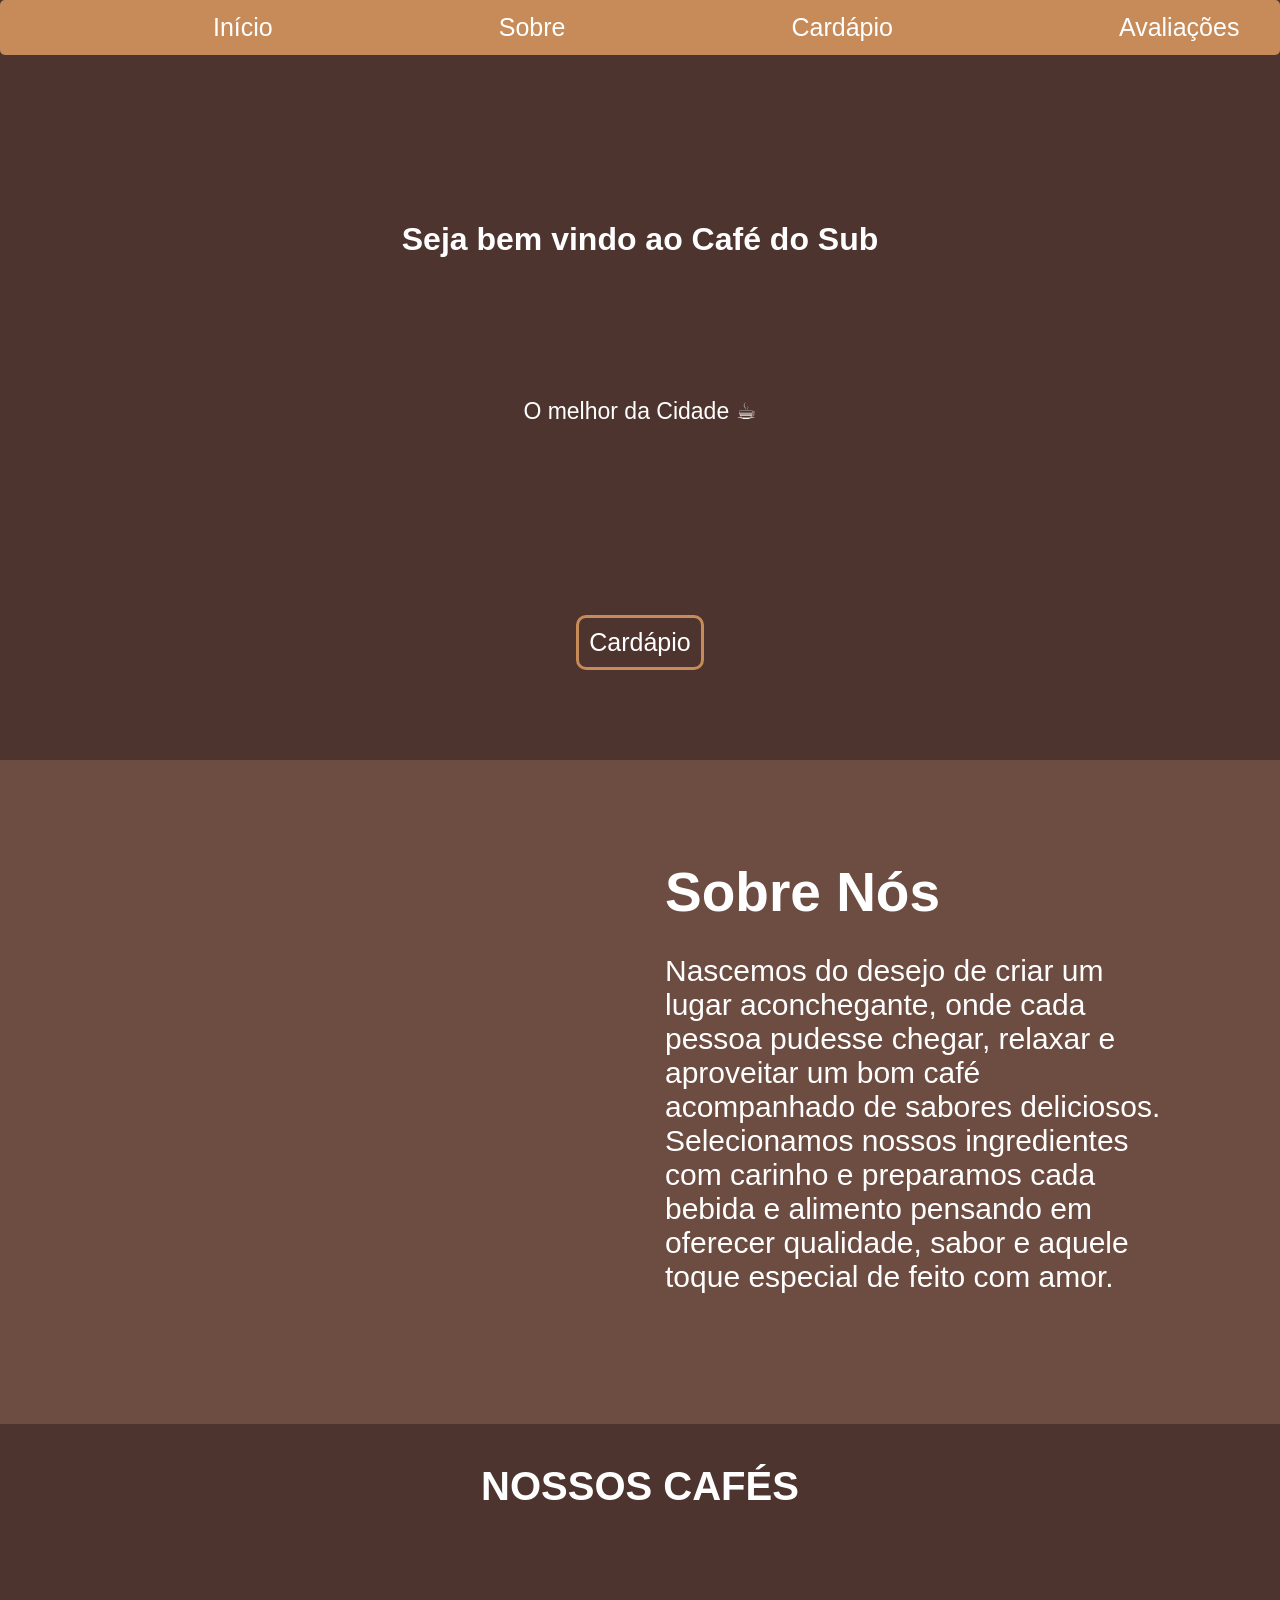
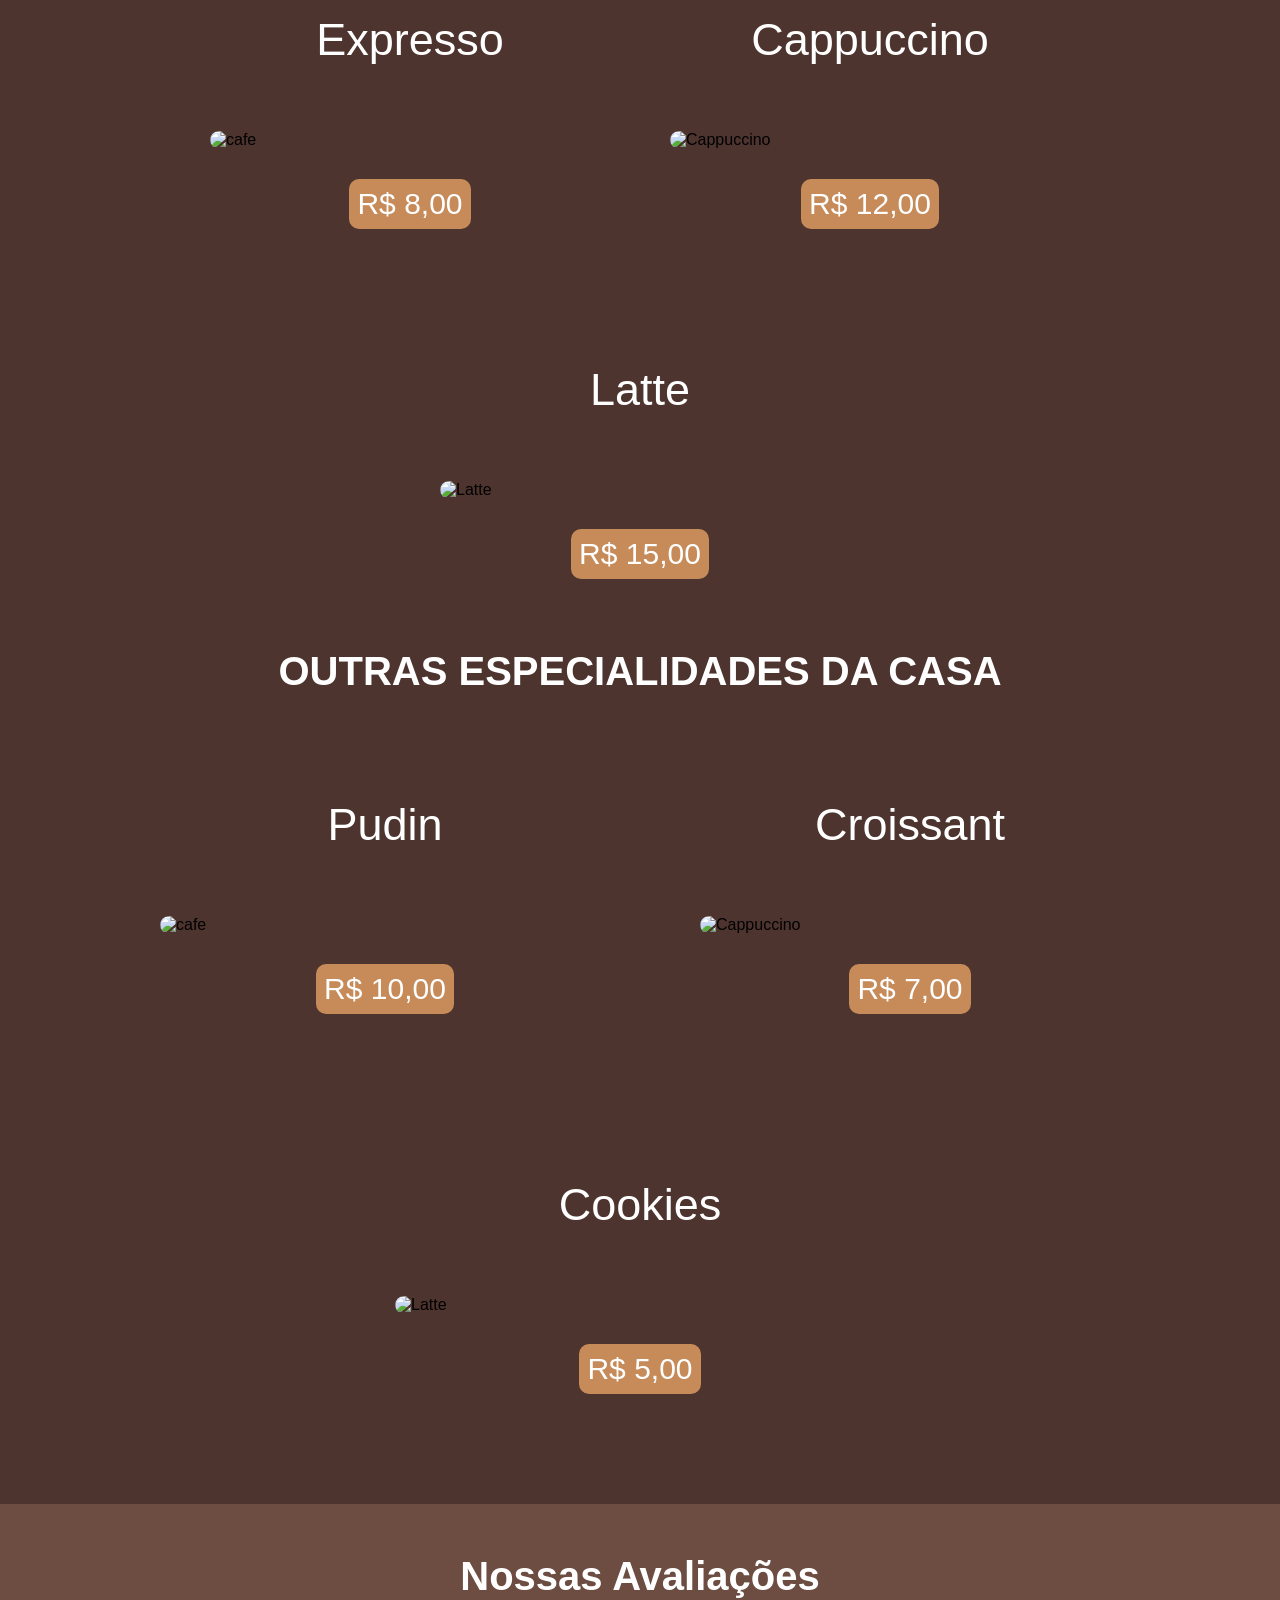
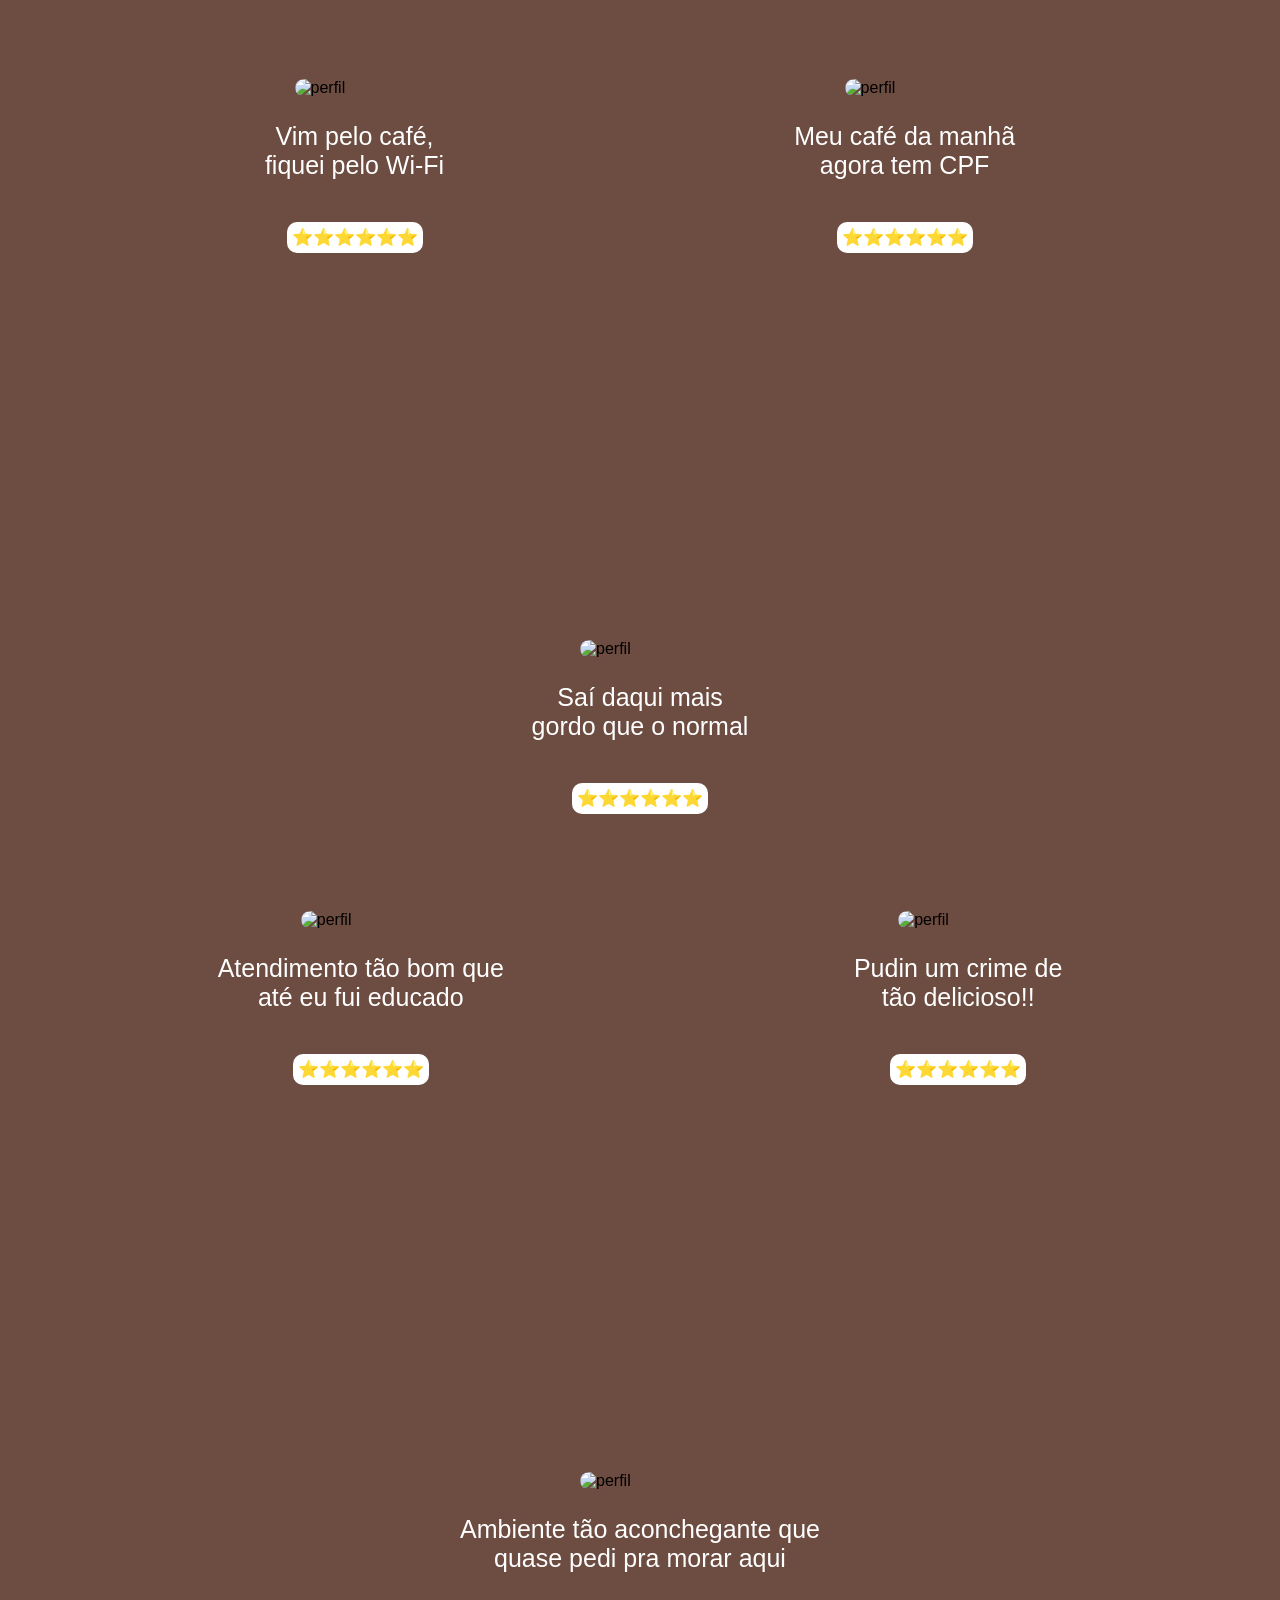
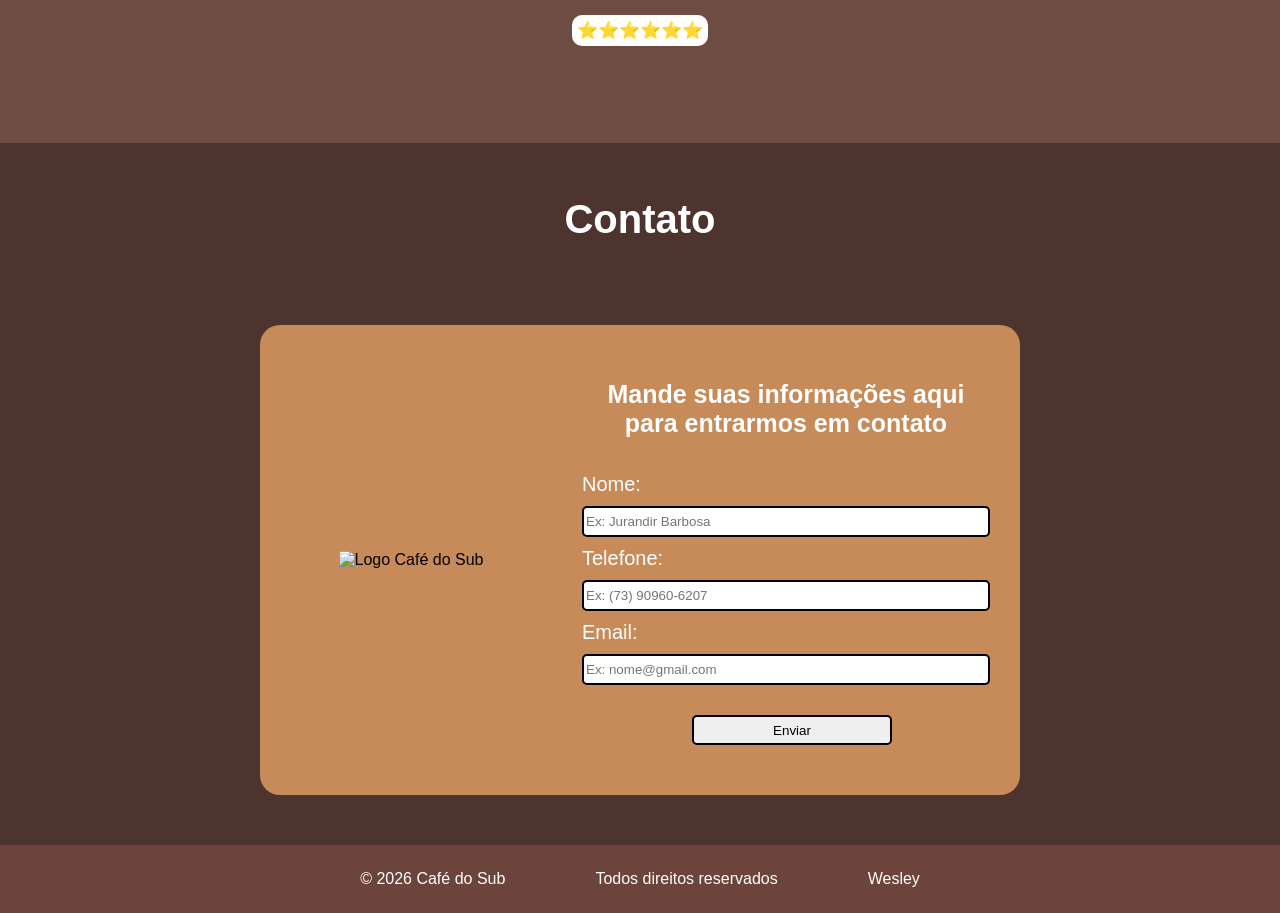
==== index.html @ 21d522c0 "Add files via upload" ====
<!DOCTYPE html>
<html lang="pt-BR">
<head>
    <meta charset="UTF-8">
    <meta name="viewport" content="width=device-width, initial-scale=1.0">
    <title>Café do Sub</title>
    <link rel="stylesheet" href="style.css">
    <link rel="icon" type="image/png" href="imagem/favicon.ico">
</head>

<body>

    <!------------------------------------------------
                barra de navegacao
    -------------------------------------------------->

    <div class="veg"> 

        <img src="imagem/ChatGPT Image 6 de ago. de 2026, 13_15_12.png" alt="" class="caf1">

        <nav>

            <a href="#inicio">Início</a>
            <a href="#sobre">Sobre</a>
            <a href="#cardapio">Cardápio</a>
            <a href="#avaliacoes">Avaliações</a>
            <a href="#contato">Contato</a>
            
        </nav>

    </div>

    <header id="inicio">

        <h1 class="ti1">Seja bem vindo ao Café do Sub</h1>
        <br>

        <p class="pa1">O melhor da Cidade ☕︎</p>

        <div class="disf">
            <a class="boto" href="#cardapio">Cardápio</a>
        </div>

    </header>


    <!------------------------------------------------
                    sobre
    -------------------------------------------------->


    <div id="sobre" class="sobr">

        <div class="sobre-container">

            <img src="https://tse2.mm.bing.net/th/id/OIP.aeBWW72MnZd1gffhcAVZDQHaJQ?r=0&rs=1&pid=ImgDetMain&o=7&rm=3" alt="" class="caf2">

            <div class="sobre-texto">
                <h2 class="sob">Sobre Nós</h2>

                <p class="bre">
                    Nascemos do desejo de criar um lugar aconchegante, 
                    onde cada pessoa pudesse chegar, relaxar e aproveitar 
                    um bom café acompanhado de sabores deliciosos. 
                    Selecionamos nossos ingredientes com carinho e preparamos 
                    cada bebida e alimento pensando em oferecer qualidade, 
                    sabor e aquele toque especial de feito com amor.
                </p>
            </div>

        </div>

    </div>


    <!------------------------------------------------
                    cardapio
    -------------------------------------------------->


    <main id="cardapio">

        <h2 class="coff">NOSSOS CAFÉS</h2>

            <div class="cafes-container">

                <div class="cafe-item">
                    <p class="caff">Expresso</p>
                    <img class="cafi" src="imagem/cafe.png" alt="cafe">
                    <p class="val1">R$ 8,00</p>
                </div>

                <div class="cafe-item">
                    <p class="cap">Cappuccino</p>
                    <img class="capi" src="imagem/cappuccino-caramelo.png" alt="Cappuccino">
                    <p class="val2">R$ 12,00</p>
                </div>

                <div class="cafe-item">
                    <p class="lat">Latte</p>
                    <img class="lati" src="imagem/chai_latte.jpg" alt="Latte">
                    <p class="val3">R$ 15,00</p>
                </div>

            </div>

        <h2 class="swee">OUTRAS ESPECIALIDADES DA CASA</h2>

            <div class="sweet-container">

                <div class="sweet-item">
                    <p class="pudin">Pudin</p>
                    <img class="puid" src="imagem/pudin.png" alt="cafe">
                    <p class="val4">R$ 10,00</p>
                </div>

                <div class="sweet-item">
                    <p class="cro">Croissant</p>
                    <img class="crois" src="imagem/Croissant Dourado.png" alt="Cappuccino">
                    <p class="val5">R$ 7,00</p>
                </div>

                <div class="sweet-item">
                    <p class="coo">Cookies</p>
                    <img class="cho" src="imagem/Chocolate-Cookies.png" alt="Latte">
                    <p class="val6">R$ 5,00</p>
                </div>

            </div>

    </main>

    <section id="avaliacoes" class="noa">



    <!------------------------------------------------
                    avaliacao
    -------------------------------------------------->




        <h2 class="avali">Nossas Avaliações</h2>

            <div class="avaliacao-container">

                <div class="avalia">
                    <img class="perfil" src="imagem/090ef0420bbf959033d050f0f3449d3e.png" alt="perfil">
                    <p class="ava1">Vim pelo café, 
                        <br>fiquei pelo Wi-Fi</p>
                    <p class="av1">⭐⭐⭐⭐⭐⭐</p>
                </div>

                <div class="avalia">
                    <img class="perfil" src="imagem/865465253421640880.jpg" alt="perfil">
                    <p class="ava2">Meu café da manhã 
                        <br>agora tem CPF</p>
                    <p class="av2">⭐⭐⭐⭐⭐⭐</p>
                </div>

                <div class="avalia">
                    <img class="perfil" src="imagem/967288826241685392 - Editado.jpg" alt="perfil">
                    <p class="ava3">Saí daqui mais 
                        <br>gordo que o normal</p>
                    <p class="av3">⭐⭐⭐⭐⭐⭐</p>
                </div>

            </div>

            <div class="avaliacao-container">

                <div class="avalia">
                    <img class="perfil" src="imagem/OIP.png" alt="perfil">
                    <p class="ava1">Atendimento tão bom que 
                        <br>até eu fui educado</p>
                    <p class="av1">⭐⭐⭐⭐⭐⭐</p>
                </div>

                <div class="avalia">
                    <img class="perfil" src="imagem/9096250a337895aad4f3fa347755affd.png" alt="perfil">
                    <p class="ava2">Pudin um crime de 
                        <br>tão delicioso!!</p>
                    <p class="av2">⭐⭐⭐⭐⭐⭐</p>
                </div>

                <div class="avalia">
                    <img class="perfil" src="imagem/such_a_classic_i_love_this_pic___catsJPG.jpg" alt="perfil">
                    <p class="ava3">Ambiente tão aconchegante que 
                        <br>quase pedi pra morar aqui</p>
                    <p class="av3">⭐⭐⭐⭐⭐⭐</p>
                </div>

            </div>

    </section>


    <!------------------------------------------------
                    contato
    -------------------------------------------------->


    <section class="conta">

        <h2 id="contato" class="tato">Contato</h2>

            <div class="con">

                <form class="yami">

                    <div class="logo">
                        <img class="cafei" src="imagem/ChatGPT Image 6 de ago. de 2026, 13_15_12.png" alt="Logo Café do Sub">

                    </div>

                    <div class="campos">

                        <h3>Mande suas informações aqui para entrarmos em contato</h3>

                        <label>Nome:</label>
                        <input class="bos" type="text" placeholder="Ex: Jurandir Barbosa">

                        <label>Telefone:</label>
                        <input class="bos" type="tel" placeholder="Ex: (73) 90960-6207">

                        <label>Email:</label>
                        <input class="bos" type="email" placeholder="Ex: nome@gmail.com">

                        <button>Enviar</button>

                    </div>

                </form>


            </div>

    </section>


    <!------------------------------------------------
                    rodape
    -------------------------------------------------->


    <footer>

        <p class="ro">© 2026 Café do Sub</p>
        <p class="ro">Todos direitos reservados</p>
        <P class="ro">Wesley</P>

    </footer>

</body>
</html>
---- style.css ----
body {
    padding: 0px;
    margin: 0px;
    font-family: Arial, Helvetica, sans-serif;
    overflow-x: hidden;
    display: block;
    background-color: #F5F0E6;
    scroll-behavior: smooth;
}


/*--------------------------------------------
            barra de navegacao
--------------------------------------------*/


.veg {
    background-color: #C68B59;
    display: flex;
    border-radius: 5px;
    position: fixed;
    left: 0px;
    top: 0px;
    right: 0px;

}
.caf1 {
    width: 100px;
}
nav {
    display: flex;
    gap: 200px;
    align-items: center;
    position: relative;
    left: 200px;
}
a {
    text-decoration: none;
    color: #FFFFFF;
    font-size: 25px;
    padding: 10px;
    border-radius: 20px;
}
nav :hover {
    color: #4E342E;
    border: solid ;
    border-radius: 10px;
    transform: translateY(-7px);
}


/*--------------------------------------------
                inicio
--------------------------------------------*/


header {
    background-color: #4E342E;
    margin: 0px;
    padding-top: 120px;
}
.ti1 {
    color: #FFFFFF;
    text-align: center;
    padding-top: 80px;
}

.pa1 {
    color: #FFFFFF;
    text-align: center;
    font-size: 23px;
    margin: 100px;
}
.disf {
    display: flex;
    position: relative;
    justify-content: center;
    padding: 90px;

}
a {
    border: solid #C68B59;
    border-radius: 10px;
}

.disf :hover {
    background-color: #C68B59;
    border-radius: 10px;
    transform: translateY(-7px);

}


/*--------------------------------------------
                Sobre
--------------------------------------------*/


.sobr {
    background-color: #6D4C41;
    padding: 100px 0;
}
.sobre-container {
    display: flex;
    align-items: center;
    justify-content: center;
    gap: 150px;
    flex-wrap: wrap;
}
.caf2 {
    width: 400px;
    border-radius: 50px;
}
.sobre-texto {
    max-width: 500px;
}
.sob {
    font-size: 55px;
    color: #FFFFFF;
    margin: 0 0 20px 0;
}
.bre {
    font-size: 30px;
    color: #FFFFFF;
}

/*--------------------------------------------
        Cardapio parte do cafe
--------------------------------------------*/

main {
    background-color: #4E342E;
    padding-bottom: 80px;
}
.coff {
    color: #FFFFFF;
    text-align: center;
    padding-top: 40px;
    margin: 0;
    font-size: 40px;
}
.cafes-container {
    display: flex;
    justify-content: center;
    align-items: flex-start;
    flex-wrap: wrap;
    gap: 60px;
    margin-top: 60px;
}
.cafe-item {
    display: flex;
    flex-direction: column;
    align-items: center;
}
.caff{
    color: #FFFFFF;
    font-size: 45px;
}
.cafi {
    width: 400px;
    border-radius: 50px;
    margin-top: 20px;
}
.val1 {
    color: #FFFFFF;
    font-size: 30px;
    padding: 5px;
    border: solid #C68B59;
    border-radius: 10px;
    background-color: #C68B59;
}
.cap {
    color: #FFFFFF;
    font-size: 45px;
}
.capi {
    width: 400px;
    border-radius: 50px;
    margin-top: 20px;
}
.val2 {
    color: #FFFFFF;
    font-size: 30px;
    color: #FFFFFF;
    font-size: 30px;
    padding: 5px;
    border: solid #C68B59;
    border-radius: 10px;
    background-color: #C68B59;
}
.lat{
    color: #FFFFFF;
    font-size: 45px;
}
.lati {
    width: 400px;
    border-radius: 50px;
    margin-top: 20px;
}
.val3 {
    color: #FFFFFF;
    font-size: 30px;
    color: #FFFFFF;
    font-size: 30px;
    padding: 5px;
    border: solid #C68B59;
    border-radius: 10px;
    background-color: #C68B59;
}


/*--------------------------------------------
        Cardapio parte do doces
--------------------------------------------*/


.swee {
    color: #FFFFFF;
    text-align: center;
    padding-top: 40px;
    margin: 0;
    font-size: 40px;
}
.sweet-container {
    display: flex;
    justify-content: center;
    align-items: flex-start;
    flex-wrap: wrap;
    gap: 90px;
    margin-top: 60px;
}
.sweet-item {
    display: flex;
    flex-direction: column;
    align-items: center;
}
.pudin {
    color: #FFFFFF;
    font-size: 45px;
}
.puid {
    width: 450px;
    border-radius: 50px;
    margin-top: 20px;
}
.val4{
    color: #FFFFFF;
    font-size: 30px;
    color: #FFFFFF;
    font-size: 30px;
    padding: 5px;
    border: solid #C68B59;
    border-radius: 10px;
    background-color: #C68B59;
}
.cro {
    color: #FFFFFF;
    font-size: 45px;
}
.crois {
    width: 420px;
    border-radius: 50px;
    margin-top: 20px;
}
.val5{
    color: #FFFFFF;
    font-size: 30px;
    color: #FFFFFF;
    font-size: 30px;
    padding: 5px;
    border: solid #C68B59;
    border-radius: 10px;
    background-color: #C68B59;
}
.coo {
    color: #FFFFFF;
    font-size: 45px;
}
.cho {
    width: 490px;
    border-radius: 50px;
    margin-top: 20px;
}
.val6{
    color: #FFFFFF;
    font-size: 30px;
    color: #FFFFFF;
    font-size: 30px;
    padding: 5px;
    border: solid #C68B59;
    border-radius: 10px;
    background-color: #C68B59;
}



/*--------------------------------------------
                avaliacoes
--------------------------------------------*/



.noa {
    background-color: #6D4C41;
    padding-bottom: 80px;
}
.avali {
    color: #FFFFFF;
    text-align: center;
    padding-top: 50px;
    margin: 0;
    font-size: 40px;
}
.avaliacao-container {
    display: flex;
    justify-content: center;
    flex-wrap: wrap;
    gap: 350px;
    margin-top: 60px;
}
.avalia {
    display: flex;
    flex-direction: column;
    align-items: center;
}

.perfil {
    width: 120px;
    border-radius: 90px;
    margin-top: 20px;
}
.ava1 {
    color: #FFFFFF;
    font-size: 25px;
    text-align: center;
}
.ava2 {
    color: #FFFFFF;
    font-size: 25px;
    text-align: center;
}
.ava3 {
    color: #FFFFFF;
    font-size: 25px;
    text-align: center;
}
.av1 {
    text-align: center;
    font-size: 17px;
    background-color: #FFFFFF;
    border-radius: 10px;
    padding: 5px;
}
.av2 {
    text-align: center;
    font-size: 17px;
    background-color: #FFFFFF;
    border-radius: 10px;
    padding: 5px;
}
.av3 {
    text-align: center;
    font-size: 17px;
    background-color: #FFFFFF;
    border-radius: 10px;
    padding: 5px;
}



/*--------------------------------------------
                Contato
--------------------------------------------*/

.conta {
    background-color: #4E342E;
    padding-top: 1px;
}

.tato {
    color: #FFFFFF;
    text-align: center;
    padding-top: 20px;
    font-size: 40px;
}

.con {
    display: flex;
    justify-content: center;
}

.yami {
    background-color: #C68B59;
    border-radius: 20px;
    width: 700px;
    padding: 30px;
    margin: 50px;
    display: flex;
    align-items: center;
    gap: 50px;
}

.logo {
    width: 250px;
    text-align: center;
}

.cafei {
    width: 250px;
}

.campos {
    flex: 1px;
    display: flex;
    flex-direction: column;
    gap: 10px;
}
input {
    display: flex;
    height: 25px;
    border-radius: 5px;
    border: solid black 2px;
    width: 400px;

}
label {
    display: flex;
    color: #FFFFFF;
    font-size: 20px;
}
button {
    margin: 20px;
    position: relative;
    left: 90px;
    width: 200px;
    height: 30px;
    border-radius: 5px;
    border: solid black 2px;
    cursor: pointer;
}
h3 {
    color: #FFFFFF;
    font-size: 25px;
    text-align: center;
}


/*--------------------------------------------
                rodape
--------------------------------------------*/


footer {
    background-color: #6d443b;
    padding: 9px;
    color: #FFFFFF;
    display: flex;
    gap: 90px;
    justify-content: center;
}
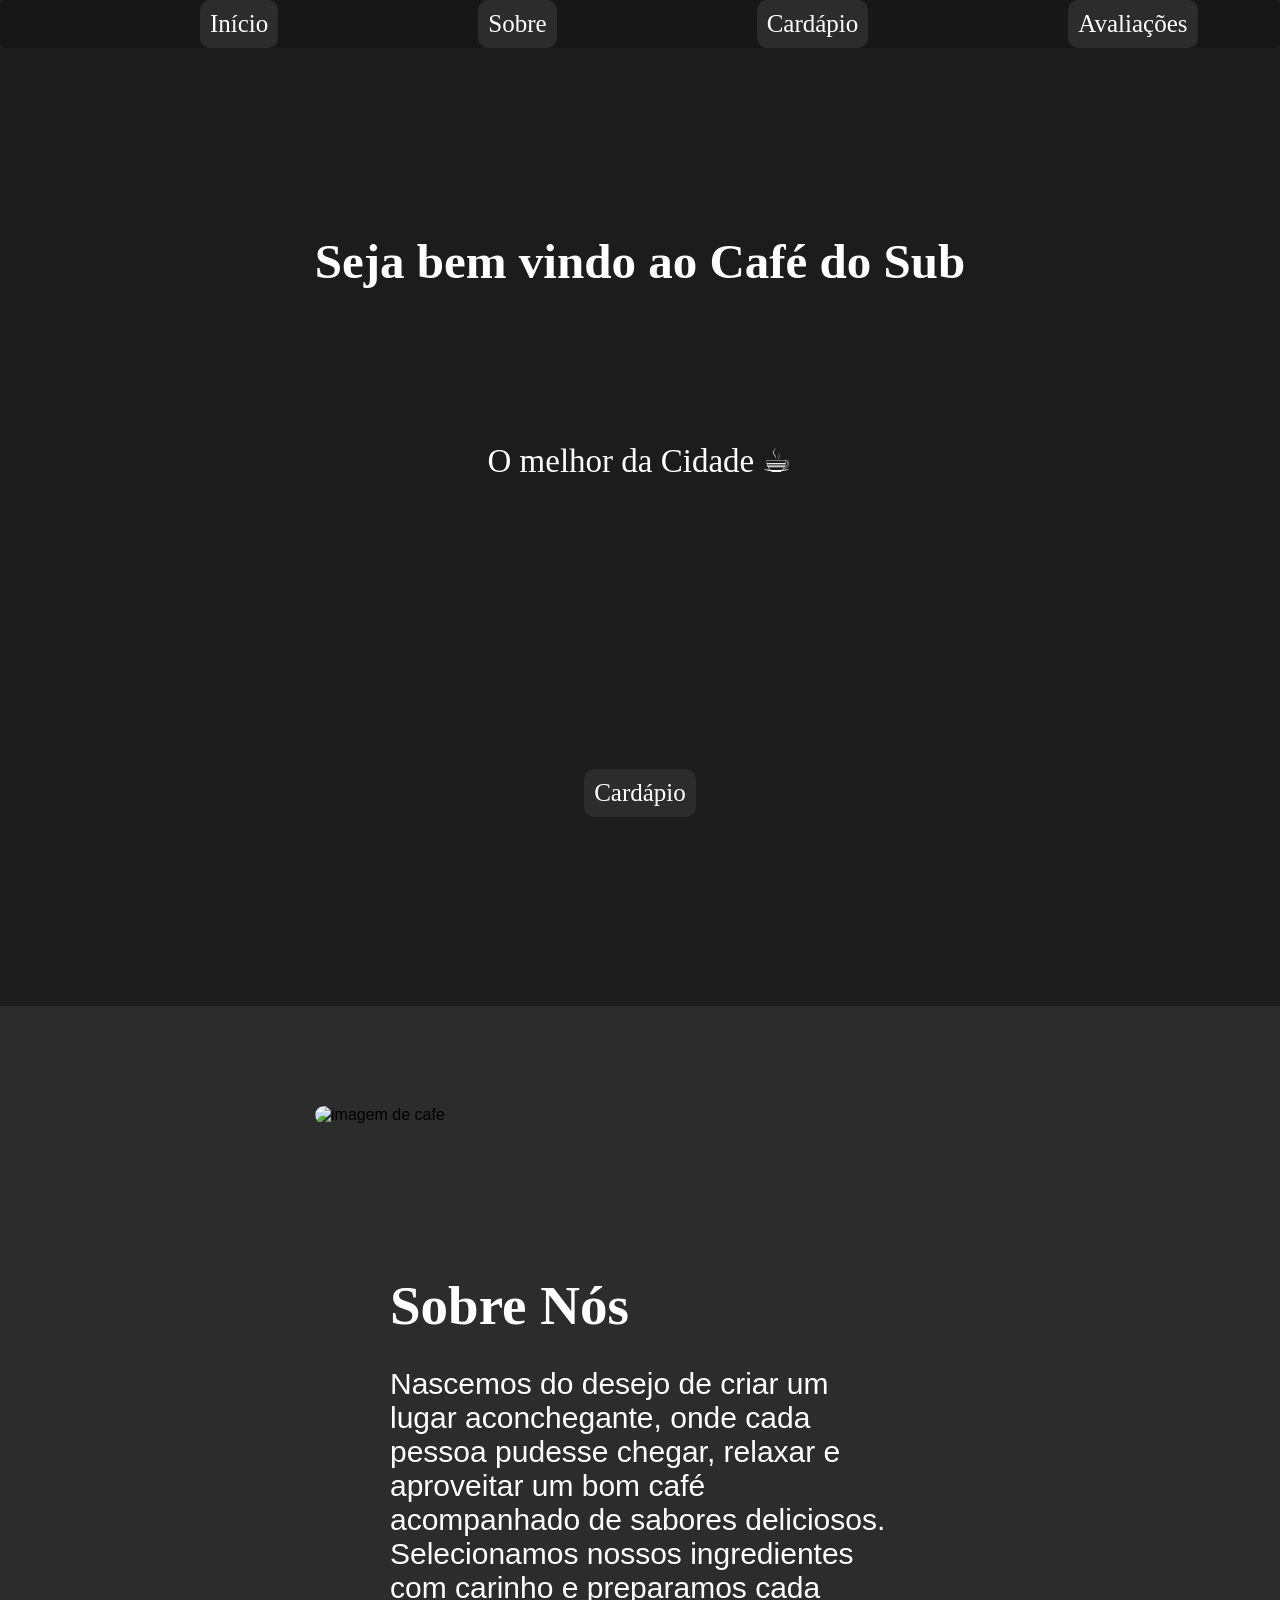
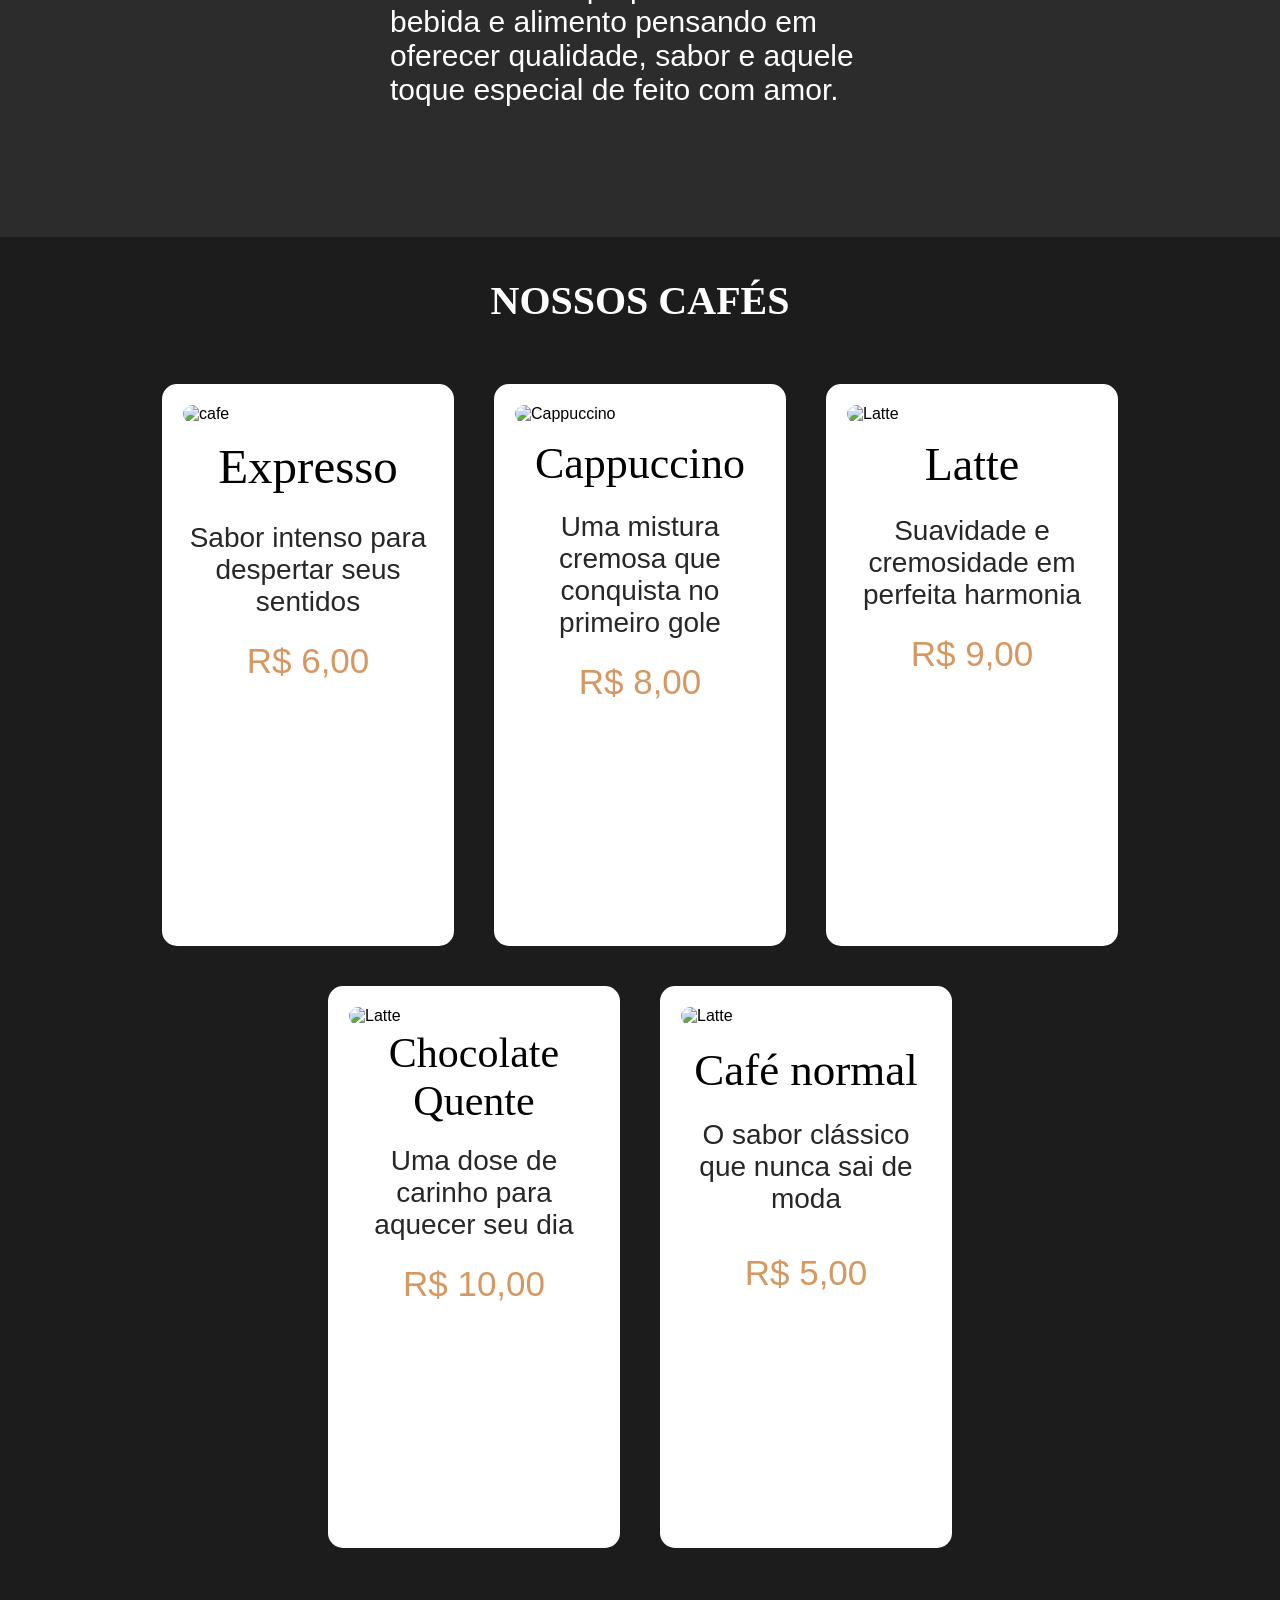
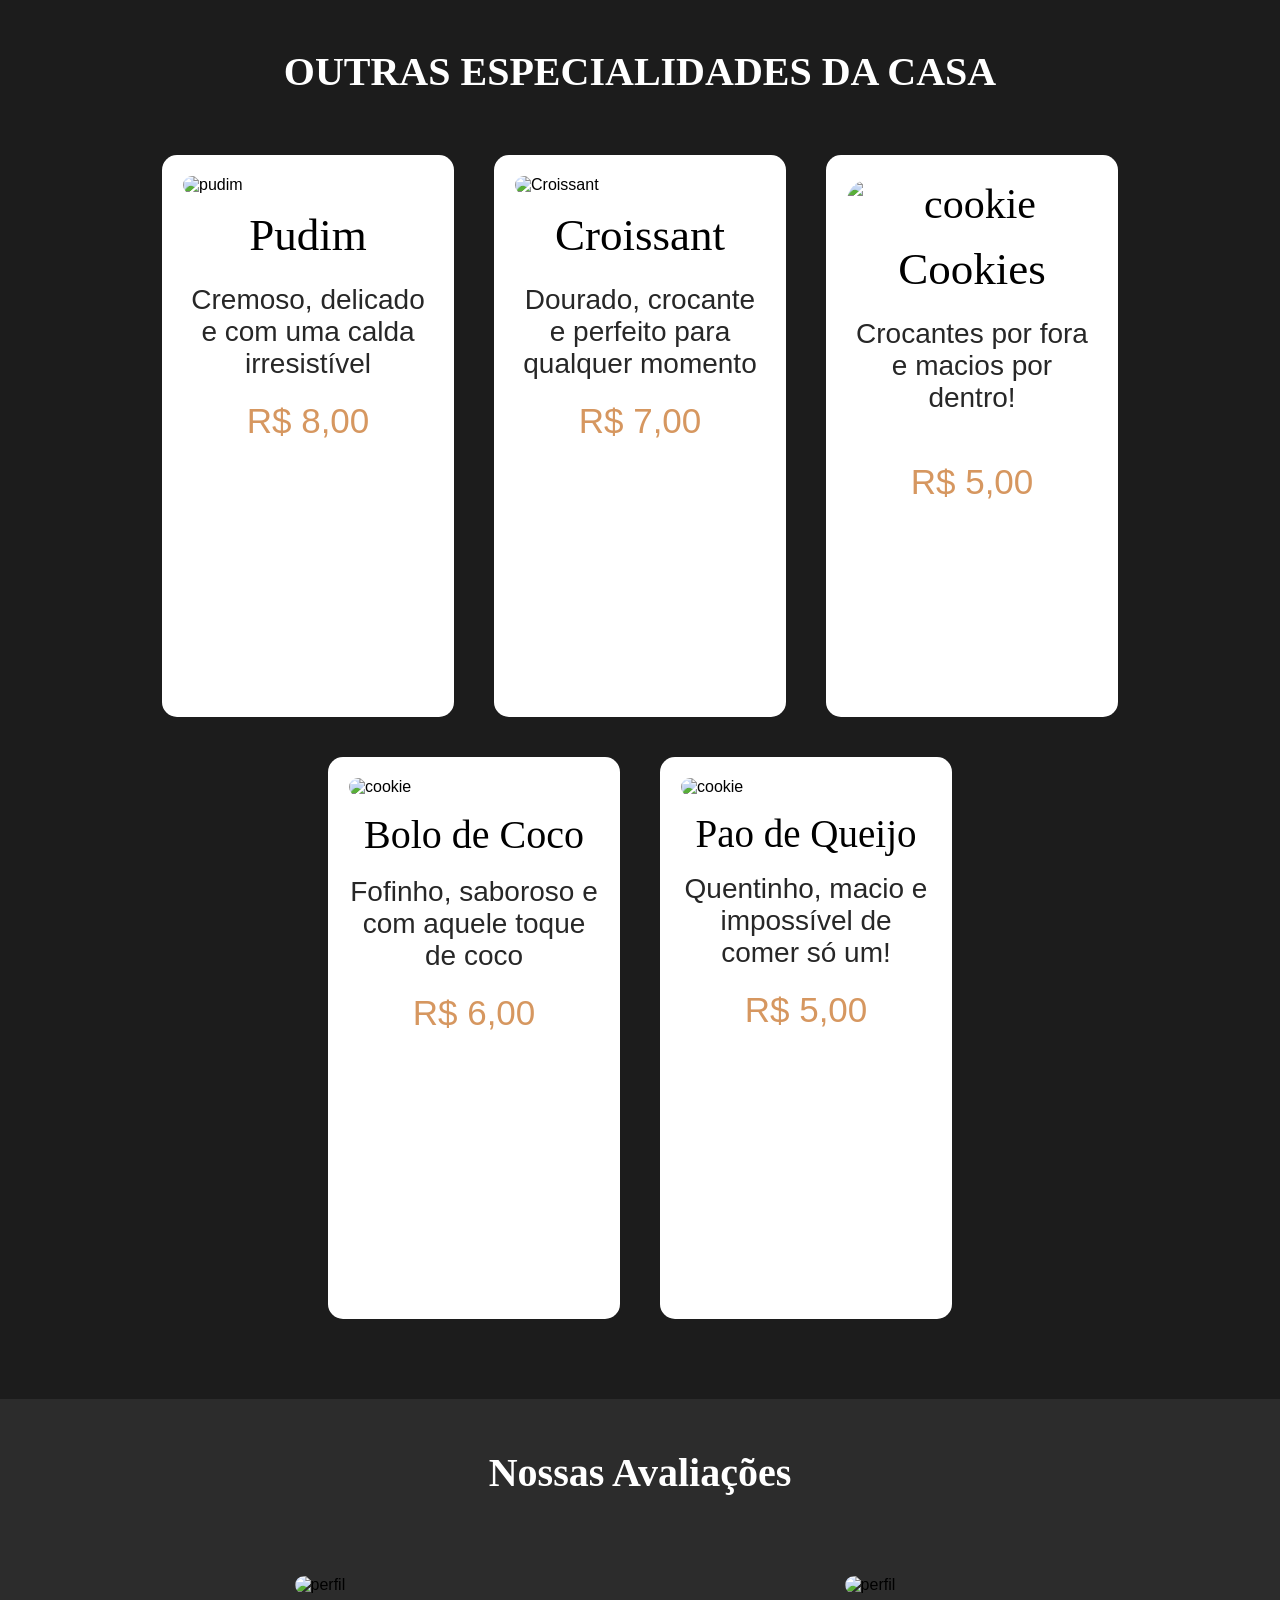
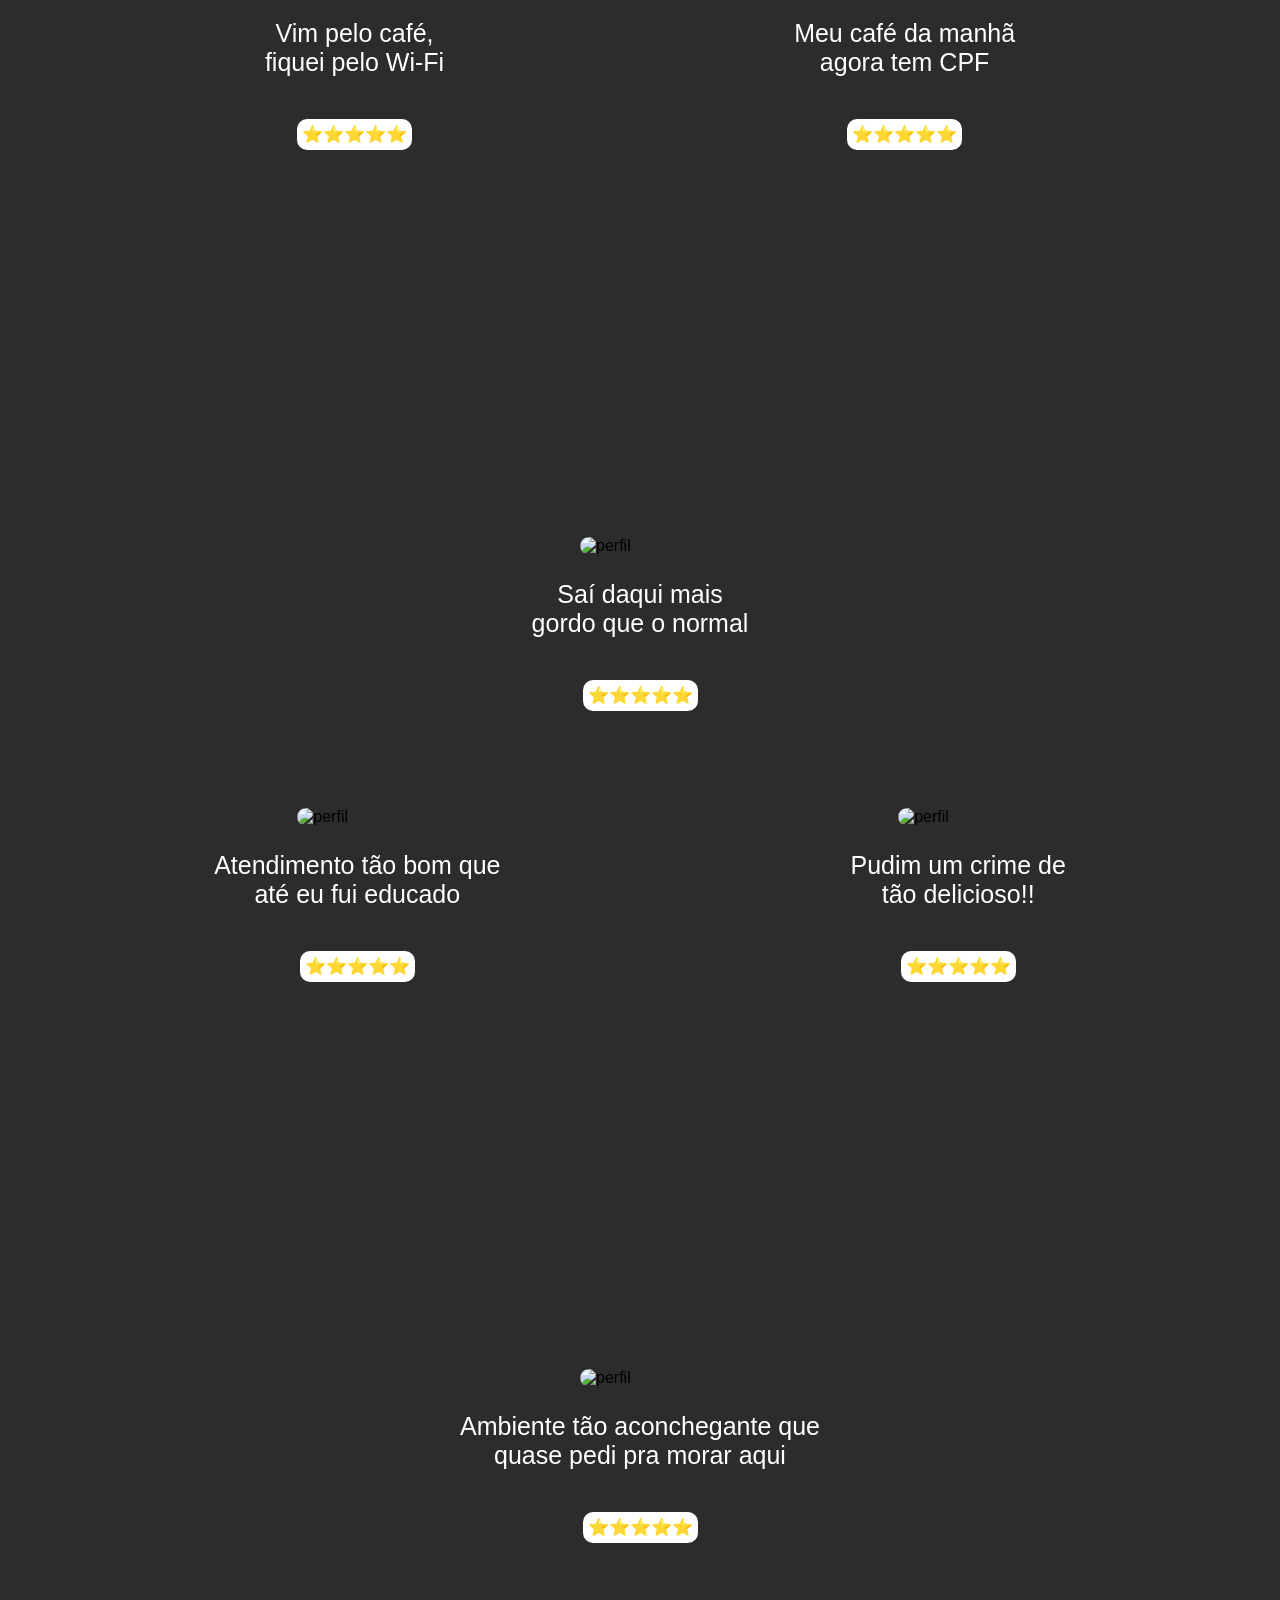
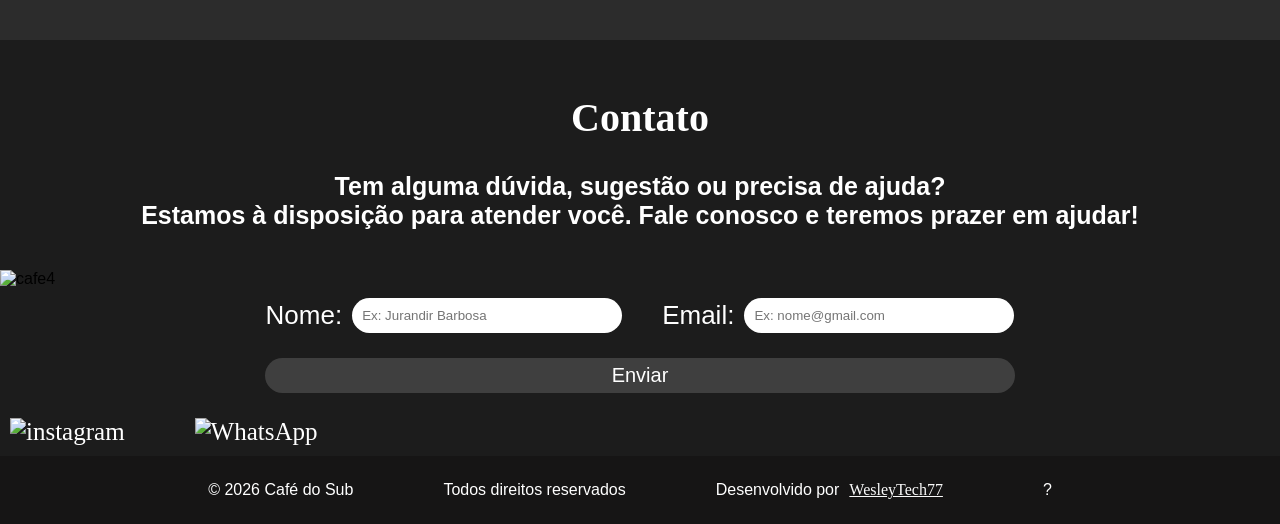
==== commit 2eba4a3f: "Add files via upload" ====
--- a/index.html
+++ b/index.html
@@ -5,7 +5,8 @@
     <meta name="viewport" content="width=device-width, initial-scale=1.0">
     <title>Café do Sub</title>
     <link rel="stylesheet" href="style.css">
-    <link rel="icon" type="image/png" href="imagem/favicon.ico">
+    <link rel="icon" href="imagem/favicon.ico" type="image/x-icon">
+
 </head>
 
 <body>
@@ -16,7 +17,7 @@
 
     <div class="veg"> 
 
-        <img src="imagem/ChatGPT Image 6 de ago. de 2026, 13_15_12.png" alt="" class="caf1">
+        <img src="imagem/Cafe sem fundo.png" alt="" class="caf1">
 
         <nav>
 
@@ -53,7 +54,7 @@
 
         <div class="sobre-container">
 
-            <img src="https://tse2.mm.bing.net/th/id/OIP.aeBWW72MnZd1gffhcAVZDQHaJQ?r=0&rs=1&pid=ImgDetMain&o=7&rm=3" alt="" class="caf2">
+            <img src="imagem/Cafe sem fundo.png" alt="imagem de cafe" class="caf2">
 
             <div class="sobre-texto">
                 <h2 class="sob">Sobre Nós</h2>
@@ -85,21 +86,38 @@
             <div class="cafes-container">
 
                 <div class="cafe-item">
+                    <img class="cafi" src="imagem/content.png" alt="cafe">
                     <p class="caff">Expresso</p>
-                    <img class="cafi" src="imagem/cafe.png" alt="cafe">
+                    <p class="inte">Sabor intenso para despertar seus sentidos</p>
+                    <p class="val1">R$ 6,00</p>
+                </div>
+
+                <div class="cafe-item">
+                    <img class="capi" src="imagem/content2.png" alt="Cappuccino">
+                    <p class="cap">Cappuccino</p>
+                    <p class="inte">Uma mistura cremosa que conquista no primeiro gole</p>
                     <p class="val1">R$ 8,00</p>
                 </div>
 
                 <div class="cafe-item">
-                    <p class="cap">Cappuccino</p>
-                    <img class="capi" src="imagem/cappuccino-caramelo.png" alt="Cappuccino">
-                    <p class="val2">R$ 12,00</p>
-                </div>
-
-                <div class="cafe-item">
+                    <img class="lati" src="imagem/content3.png" alt="Latte">
                     <p class="lat">Latte</p>
-                    <img class="lati" src="imagem/chai_latte.jpg" alt="Latte">
-                    <p class="val3">R$ 15,00</p>
+                    <p class="inte">Suavidade e cremosidade em perfeita harmonia</p>
+                    <p class="val1">R$ 9,00</p>
+                </div>
+
+                <div class="cafe-item">
+                    <img class="choc" src="imagem/content4.png" alt="Latte">
+                    <p class="cho">Chocolate Quente</p>
+                    <p class="inte">Uma dose de carinho para aquecer seu dia</p>
+                    <p class="val1">R$ 10,00</p>
+                </div>
+
+                <div class="cafe-item">
+                    <img class="can" src="imagem/content5.png" alt="Latte">
+                    <p class="cafn">Café normal</p>
+                    <p class="inte">O sabor clássico que nunca sai de moda</p>
+                    <p class="val2">R$ 5,00</p>
                 </div>
 
             </div>
@@ -109,21 +127,38 @@
             <div class="sweet-container">
 
                 <div class="sweet-item">
-                    <p class="pudin">Pudin</p>
-                    <img class="puid" src="imagem/pudin.png" alt="cafe">
-                    <p class="val4">R$ 10,00</p>
-                </div>
-
-                <div class="sweet-item">
+                    <img class="puid" src="imagem/pudim.png" alt="pudim">
+                    <p class="pudin">Pudim</p>
+                    <p class="moso">Cremoso, delicado e com uma calda irresistível</p>
+                    <p class="val3">R$ 8,00</p>
+                </div>
+
+                <div class="sweet-item">
+                    <img class="crois" src="imagem/Croissant Dourado.png" alt="Croissant">
                     <p class="cro">Croissant</p>
-                    <img class="crois" src="imagem/Croissant Dourado.png" alt="Cappuccino">
-                    <p class="val5">R$ 7,00</p>
-                </div>
-
-                <div class="sweet-item">
+                    <p class="moso">Dourado, crocante e perfeito para qualquer momento</p>
+                    <p class="val3">R$ 7,00</p>
+                </div>
+
+                <div class="sweet-item">
+                    <img class="cho" src="imagem/Cookies.png" alt="cookie">
                     <p class="coo">Cookies</p>
-                    <img class="cho" src="imagem/Chocolate-Cookies.png" alt="Latte">
-                    <p class="val6">R$ 5,00</p>
+                    <p class="moso">Crocantes por fora e macios por dentro!</p>
+                    <p class="val4">R$ 5,00</p>
+                </div>
+
+                <div class="sweet-item">
+                    <img class="bol" src="imagem/bolo-de-coco.png" alt="cookie">
+                    <p class="bcoo">Bolo de Coco</p>
+                    <p class="moso">Fofinho, saboroso e com aquele toque de coco</p>
+                    <p class="val3">R$ 6,00</p>
+                </div>
+
+                <div class="sweet-item">
+                    <img class="pa" src="imagem/pao-de-queijo.png" alt="cookie">
+                    <p class="qui">Pao de Queijo</p>
+                    <p class="moso">Quentinho, macio e impossível de comer só um!</p>
+                    <p class="val3">R$ 5,00</p>
                 </div>
 
             </div>
@@ -149,21 +184,21 @@
                     <img class="perfil" src="imagem/090ef0420bbf959033d050f0f3449d3e.png" alt="perfil">
                     <p class="ava1">Vim pelo café, 
                         <br>fiquei pelo Wi-Fi</p>
-                    <p class="av1">⭐⭐⭐⭐⭐⭐</p>
+                    <p class="av1">⭐⭐⭐⭐⭐</p>
                 </div>
 
                 <div class="avalia">
                     <img class="perfil" src="imagem/865465253421640880.jpg" alt="perfil">
                     <p class="ava2">Meu café da manhã 
                         <br>agora tem CPF</p>
-                    <p class="av2">⭐⭐⭐⭐⭐⭐</p>
+                    <p class="av2">⭐⭐⭐⭐⭐</p>
                 </div>
 
                 <div class="avalia">
                     <img class="perfil" src="imagem/967288826241685392 - Editado.jpg" alt="perfil">
                     <p class="ava3">Saí daqui mais 
                         <br>gordo que o normal</p>
-                    <p class="av3">⭐⭐⭐⭐⭐⭐</p>
+                    <p class="av3">⭐⭐⭐⭐⭐</p>
                 </div>
 
             </div>
@@ -174,21 +209,21 @@
                     <img class="perfil" src="imagem/OIP.png" alt="perfil">
                     <p class="ava1">Atendimento tão bom que 
                         <br>até eu fui educado</p>
-                    <p class="av1">⭐⭐⭐⭐⭐⭐</p>
+                    <p class="av1">⭐⭐⭐⭐⭐</p>
                 </div>
 
                 <div class="avalia">
                     <img class="perfil" src="imagem/9096250a337895aad4f3fa347755affd.png" alt="perfil">
-                    <p class="ava2">Pudin um crime de 
+                    <p class="ava2">Pudim um crime de 
                         <br>tão delicioso!!</p>
-                    <p class="av2">⭐⭐⭐⭐⭐⭐</p>
+                    <p class="av2">⭐⭐⭐⭐⭐</p>
                 </div>
 
                 <div class="avalia">
                     <img class="perfil" src="imagem/such_a_classic_i_love_this_pic___catsJPG.jpg" alt="perfil">
                     <p class="ava3">Ambiente tão aconchegante que 
                         <br>quase pedi pra morar aqui</p>
-                    <p class="av3">⭐⭐⭐⭐⭐⭐</p>
+                    <p class="av3">⭐⭐⭐⭐⭐</p>
                 </div>
 
             </div>
@@ -205,36 +240,42 @@
 
         <h2 id="contato" class="tato">Contato</h2>
 
-            <div class="con">
-
-                <form class="yami">
-
-                    <div class="logo">
-                        <img class="cafei" src="imagem/ChatGPT Image 6 de ago. de 2026, 13_15_12.png" alt="Logo Café do Sub">
-
-                    </div>
-
-                    <div class="campos">
-
-                        <h3>Mande suas informações aqui para entrarmos em contato</h3>
-
-                        <label>Nome:</label>
-                        <input class="bos" type="text" placeholder="Ex: Jurandir Barbosa">
-
-                        <label>Telefone:</label>
-                        <input class="bos" type="tel" placeholder="Ex: (73) 90960-6207">
-
-                        <label>Email:</label>
-                        <input class="bos" type="email" placeholder="Ex: nome@gmail.com">
-
-                        <button>Enviar</button>
-
-                    </div>
-
-                </form>
-
-
-            </div>
+            <h3>Tem alguma dúvida, sugestão ou precisa de ajuda? 
+            <br>Estamos à disposição para atender você. Fale conosco e teremos prazer em ajudar!</h3>
+
+            <img src="imagem/Cafe sem fundo.png" alt="cafe4" class="cafe10">
+
+        <form action="">
+
+            <div class="campos">
+                <div class="foms">
+                    <label>Nome:</label>
+                    <input class="input1" type="text" autocapitalize="sentences" placeholder="Ex: Jurandir Barbosa">
+                </div>
+
+                <div class="foms">
+                    <label>Email:</label>
+                    <input type="email" placeholder="Ex: nome@gmail.com">
+                </div>
+            </div>
+
+            <button class="nut" type="submit">Enviar</button>
+
+        </form>
+
+        <div class="otat">
+
+            <a href="https://www.instagram.com/wesley_reis.7/" target="_blank">
+                <img src="imagem/icone-inta.png" alt="instagram" class="instagram-normal">
+                <img class="instagram-hover" src="imagem/instagram-preto.png" alt="">
+            </a>
+
+            <a href="https://www.whatsapp.com/" target="_blank">
+                <img src="imagem/icone-whatsapp.png" alt="WhatsApp" class="whatsapp-normal">
+                <img src="imagem/whatsapp-preto.png" alt="" class="whatsapp-hover">
+            </a>
+
+        </div>            
 
     </section>
 
@@ -248,8 +289,9 @@
 
         <p class="ro">© 2026 Café do Sub</p>
         <p class="ro">Todos direitos reservados</p>
-        <P class="ro">Wesley</P>
-
+        <p class="ro">Desenvolvido por<a class="roa" href="https://github.com/WesleyTech77" target="_blank">WesleyTech77</a> </p> 
+        <P> ? <a class="roa" href="https://i.pinimg.com/1200x/df/81/d5/df81d5bb21781a2530615e5cbfb73b6b.jpg" target="_blank"></a></P>
+            
     </footer>
 
 </body>
--- a/style.css
+++ b/style.css
@@ -4,8 +4,6 @@
     font-family: Arial, Helvetica, sans-serif;
     overflow-x: hidden;
     display: block;
-    background-color: #F5F0E6;
-    scroll-behavior: smooth;
 }
 
 
@@ -15,7 +13,7 @@
 
 
 .veg {
-    background-color: #C68B59;
+    background-color: #181717;
     display: flex;
     border-radius: 5px;
     position: fixed;
@@ -35,17 +33,18 @@
     left: 200px;
 }
 a {
+    font-family:Cambria, Cochin, Georgia, Times, 'Times New Roman', serif;
     text-decoration: none;
+    background-color: #2C2C2C;
     color: #FFFFFF;
     font-size: 25px;
     padding: 10px;
-    border-radius: 20px;
+    border-radius: 10px;
 }
 nav :hover {
-    color: #4E342E;
-    border: solid ;
-    border-radius: 10px;
-    transform: translateY(-7px);
+    background-color: #5c5b5b;
+    border-radius: 17px;
+    transition: 0.3s;
 }
 
 
@@ -55,21 +54,25 @@
 
 
 header {
-    background-color: #4E342E;
+    background-color: #1C1C1C;
     margin: 0px;
     padding-top: 120px;
 }
+
 .ti1 {
     color: #FFFFFF;
     text-align: center;
+    font-size: 49px;
     padding-top: 80px;
+    font-family:Cambria, Cochin, Georgia, Times, 'Times New Roman', serif;
 }
 
 .pa1 {
     color: #FFFFFF;
     text-align: center;
-    font-size: 23px;
+    font-size: 33px;
     margin: 100px;
+    font-family:Cambria, Cochin, Georgia, Times, 'Times New Roman', serif;
 }
 .disf {
     display: flex;
@@ -78,15 +81,15 @@
     padding: 90px;
 
 }
-a {
-    border: solid #C68B59;
+.boto {
     border-radius: 10px;
+    margin: 99px;
 }
 
 .disf :hover {
-    background-color: #C68B59;
-    border-radius: 10px;
-    transform: translateY(-7px);
+    background-color: #5c5b5b;
+    border-radius: 17px;
+    transition: 0.3s;
 
 }
 
@@ -95,9 +98,8 @@
                 Sobre
 --------------------------------------------*/
 
-
 .sobr {
-    background-color: #6D4C41;
+    background-color: #2C2C2C;
     padding: 100px 0;
 }
 .sobre-container {
@@ -108,7 +110,7 @@
     flex-wrap: wrap;
 }
 .caf2 {
-    width: 400px;
+    width: 650px;
     border-radius: 50px;
 }
 .sobre-texto {
@@ -118,10 +120,12 @@
     font-size: 55px;
     color: #FFFFFF;
     margin: 0 0 20px 0;
+    font-family:Cambria, Cochin, Georgia, Times, 'Times New Roman', serif;
 }
 .bre {
     font-size: 30px;
     color: #FFFFFF;
+    font-family:'Gill Sans', 'Gill Sans MT', Calibri, 'Trebuchet MS', sans-serif ;
 }
 
 /*--------------------------------------------
@@ -129,7 +133,7 @@
 --------------------------------------------*/
 
 main {
-    background-color: #4E342E;
+    background-color: #1C1C1C;
     padding-bottom: 80px;
 }
 .coff {
@@ -138,76 +142,99 @@
     padding-top: 40px;
     margin: 0;
     font-size: 40px;
+     font-family:Cambria, Cochin, Georgia, Times, 'Times New Roman', serif;
 }
 .cafes-container {
     display: flex;
     justify-content: center;
     align-items: flex-start;
     flex-wrap: wrap;
-    gap: 60px;
+    gap: 40px;
     margin-top: 60px;
 }
 .cafe-item {
+    background-color: #FFFFFF;
+    width: 250px;
+    height: 520px;
+    padding: 21px;
+    border-radius: 15px;
     display: flex;
     flex-direction: column;
     align-items: center;
 }
 .caff{
-    color: #FFFFFF;
+    color: #000000;
+    font-family:'Times New Roman', Times, serif;
+    font-size: 49px;
+    margin-top: 15px;
+}
+.inte {
+    color: #272727;
+    font-family:'Gill Sans', 'Gill Sans MT', Calibri, 'Trebuchet MS', sans-serif ;
+    font-size: 28px;
+    margin-top: -22px;
+    text-align: center;
+}
+.cafi {
+    width: 250px;
+    border-radius: 25px;
+}
+.val1 {
+    color: #d69760;
+    font-size: 35px;
+    padding: 5px;
+    align-content: center;
+    margin-top: -10px;
+    font-family:'Segoe UI', Tahoma, Geneva, Verdana, sans-serif;
+}
+.cap {
+    color: #000000;
+    font-family:'Times New Roman', Times, serif;
+    font-size: 44px;
+    margin-top: 15px;
+}
+.capi {
+    width: 250px;
+    border-radius: 25px;
+}
+.val2 {
+    color: #d69760;
+    font-size: 35px;
+    margin-top: 10px;
+    align-content: center;
+    font-family:'Segoe UI', Tahoma, Geneva, Verdana, sans-serif;
+}
+.lat{
+    color: #000000;
+    font-family:'Times New Roman', Times, serif;
+    font-size: 46px;
+    margin-top: 15px;
+}
+.lati {
+    width: 250px;
+    border-radius: 25px;
+}
+.cho {
+   color: #000000;
+    font-family:'Times New Roman', Times, serif;
+    font-size: 42px;
+    margin-top: 15px;
+    text-align: center;
+}
+.choc {
+    width: 250px;
+    border-radius: 25px;
+}
+.cafn {
+    color: #000000;
+    font-family:'Times New Roman', Times, serif;
     font-size: 45px;
-}
-.cafi {
-    width: 400px;
-    border-radius: 50px;
-    margin-top: 20px;
-}
-.val1 {
-    color: #FFFFFF;
-    font-size: 30px;
-    padding: 5px;
-    border: solid #C68B59;
-    border-radius: 10px;
-    background-color: #C68B59;
-}
-.cap {
-    color: #FFFFFF;
-    font-size: 45px;
-}
-.capi {
-    width: 400px;
-    border-radius: 50px;
-    margin-top: 20px;
-}
-.val2 {
-    color: #FFFFFF;
-    font-size: 30px;
-    color: #FFFFFF;
-    font-size: 30px;
-    padding: 5px;
-    border: solid #C68B59;
-    border-radius: 10px;
-    background-color: #C68B59;
-}
-.lat{
-    color: #FFFFFF;
-    font-size: 45px;
-}
-.lati {
-    width: 400px;
-    border-radius: 50px;
-    margin-top: 20px;
-}
-.val3 {
-    color: #FFFFFF;
-    font-size: 30px;
-    color: #FFFFFF;
-    font-size: 30px;
-    padding: 5px;
-    border: solid #C68B59;
-    border-radius: 10px;
-    background-color: #C68B59;
-}
-
+    margin-top: 19px;
+}
+.can {
+    width: 250px;
+    border-radius: 25px;
+}
 
 /*--------------------------------------------
         Cardapio parte do doces
@@ -217,81 +244,107 @@
 .swee {
     color: #FFFFFF;
     text-align: center;
-    padding-top: 40px;
-    margin: 0;
+    padding-top: 100px;
+    margin: 0px;
     font-size: 40px;
+    font-family:Cambria, Cochin, Georgia, Times, 'Times New Roman', serif;
 }
 .sweet-container {
     display: flex;
     justify-content: center;
     align-items: flex-start;
     flex-wrap: wrap;
-    gap: 90px;
+    gap: 40px;
     margin-top: 60px;
 }
 .sweet-item {
+    background-color: #FFFFFF;
+    width: 250px;
+    height: 520px;
+    padding: 21px;
+    border-radius: 15px;
     display: flex;
     flex-direction: column;
     align-items: center;
 }
 .pudin {
-    color: #FFFFFF;
+    color: #000000;
+    font-family:'Times New Roman', Times, serif;
     font-size: 45px;
+    margin-top: 15px;
 }
 .puid {
-    width: 450px;
-    border-radius: 50px;
+    width: 250px;
+    border-radius: 21px;
+}
+.val3{
+    color: #d69760;
+    font-size: 35px;
+    margin-top: -7px;
+    align-content: center;
+    font-family:'Segoe UI', Tahoma, Geneva, Verdana, sans-serif;
+}
+.val4{
+    color: #d69760;
+    font-size: 35px;
     margin-top: 20px;
-}
-.val4{
-    color: #FFFFFF;
-    font-size: 30px;
-    color: #FFFFFF;
-    font-size: 30px;
-    padding: 5px;
-    border: solid #C68B59;
-    border-radius: 10px;
-    background-color: #C68B59;
+    align-content: center;
+    font-family:'Segoe UI', Tahoma, Geneva, Verdana, sans-serif;
 }
 .cro {
-    color: #FFFFFF;
+    color: #000000;
+    font-family:'Times New Roman', Times, serif;
     font-size: 45px;
+    margin-top: 15px;
 }
 .crois {
-    width: 420px;
-    border-radius: 50px;
-    margin-top: 20px;
-}
-.val5{
-    color: #FFFFFF;
-    font-size: 30px;
-    color: #FFFFFF;
-    font-size: 30px;
-    padding: 5px;
-    border: solid #C68B59;
-    border-radius: 10px;
-    background-color: #C68B59;
-}
+    width: 250px;
+    border-radius: 21px;
+}
+
 .coo {
-    color: #FFFFFF;
+    color: #000000;
+    font-family:'Times New Roman', Times, serif;
     font-size: 45px;
+    margin-top: 15px;
+    text-align: center;
 }
 .cho {
-    width: 490px;
-    border-radius: 50px;
-    margin-top: 20px;
-}
-.val6{
-    color: #FFFFFF;
-    font-size: 30px;
-    color: #FFFFFF;
-    font-size: 30px;
-    padding: 5px;
-    border: solid #C68B59;
-    border-radius: 10px;
-    background-color: #C68B59;
-}
-
+    width: 250px;
+    border-radius: 21px;
+    margin-top: 4px;
+}
+.bcoo {
+    color: #000000;
+    font-family:'Times New Roman', Times, serif;
+    font-size: 40px;
+    margin-top: 15px;
+    text-align: center;
+}
+.bol {
+    width: 250px;
+    border-radius: 21px;
+    margin-top: 0px;
+}
+.qui {
+    color: #000000;
+    font-family:'Times New Roman', Times, serif;
+    font-size: 39px;
+    margin-top: 15px;
+    text-align: center;
+}
+.pa {
+    width: 250px;
+    border-radius: 21px;
+    margin-top: 0px;
+}
+.moso {
+    color: #272727;
+    font-family:'Gill Sans', 'Gill Sans MT', Calibri, 'Trebuchet MS', sans-serif ;
+    font-size: 28px;
+    margin-top: -22px;
+    text-align: center;
+}
 
 
 /*--------------------------------------------
@@ -301,7 +354,7 @@
 
 
 .noa {
-    background-color: #6D4C41;
+    background-color: #2C2C2C;
     padding-bottom: 80px;
 }
 .avali {
@@ -310,6 +363,7 @@
     padding-top: 50px;
     margin: 0;
     font-size: 40px;
+     font-family:Cambria, Cochin, Georgia, Times, 'Times New Roman', serif;
 }
 .avaliacao-container {
     display: flex;
@@ -333,16 +387,19 @@
     color: #FFFFFF;
     font-size: 25px;
     text-align: center;
+    font-family:'Gill Sans', 'Gill Sans MT', Calibri, 'Trebuchet MS', sans-serif ;
 }
 .ava2 {
     color: #FFFFFF;
     font-size: 25px;
     text-align: center;
+    font-family:'Gill Sans', 'Gill Sans MT', Calibri, 'Trebuchet MS', sans-serif ;
 }
 .ava3 {
     color: #FFFFFF;
     font-size: 25px;
     text-align: center;
+    font-family:'Gill Sans', 'Gill Sans MT', Calibri, 'Trebuchet MS', sans-serif ;
 }
 .av1 {
     text-align: center;
@@ -350,6 +407,7 @@
     background-color: #FFFFFF;
     border-radius: 10px;
     padding: 5px;
+    font-family:'Gill Sans', 'Gill Sans MT', Calibri, 'Trebuchet MS', sans-serif ;
 }
 .av2 {
     text-align: center;
@@ -357,6 +415,7 @@
     background-color: #FFFFFF;
     border-radius: 10px;
     padding: 5px;
+    font-family:'Gill Sans', 'Gill Sans MT', Calibri, 'Trebuchet MS', sans-serif ;
 }
 .av3 {
     text-align: center;
@@ -364,6 +423,7 @@
     background-color: #FFFFFF;
     border-radius: 10px;
     padding: 5px;
+    font-family:'Gill Sans', 'Gill Sans MT', Calibri, 'Trebuchet MS', sans-serif ;
 }
 
 
@@ -372,76 +432,121 @@
                 Contato
 --------------------------------------------*/
 
+
+
 .conta {
-    background-color: #4E342E;
+    background-color: #1C1C1C;
     padding-top: 1px;
 }
-
 .tato {
+     font-family:Cambria, Cochin, Georgia, Times, 'Times New Roman', serif;
     color: #FFFFFF;
     text-align: center;
     padding-top: 20px;
     font-size: 40px;
 }
-
-.con {
-    display: flex;
-    justify-content: center;
-}
-
-.yami {
-    background-color: #C68B59;
+h3 {
+    color: #FFFFFF;
+    text-align: center;
+    font-size: 25px;
+    margin-top: -2px;
+    font-family:'Gill Sans', 'Gill Sans MT', Calibri, 'Trebuchet MS', sans-serif ;
+}
+.cafe10 {
+    width: 350px;
+    display: flex;
+    justify-self: center;
+    margin-top: 40px;
+}
+form {
+    display: flex;
+    flex-direction: column;
+    align-items: center;
+    margin-top: -10px;
+}
+label {
+    color: #FFFFFF;
+    font-size: 26px;
+}
+input {
+    width: 250px;
     border-radius: 20px;
-    width: 700px;
-    padding: 30px;
-    margin: 50px;
-    display: flex;
-    align-items: center;
+    padding: 10px;
+    border: none;
+}
+.input1 {
+    text-transform: capitalize;
+}
+.foms {
+    margin-top: 20px;
+}
+.campos {
+    display: flex;
+    gap: 40px;
+    justify-content: center;
+}
+.campos div {
+    display: flex;
+    align-items: center;
+    gap: 10px;
+}
+.nut {
+    font-size: 20px;
+    width: 750px;
+    height: 35px;
+    margin-top: 25px;
+    border: none;
+    border-radius: 20px;
+    color: #ffff;
+    background-color: #3f3f3f;
+    cursor: pointer;
+}
+.nut:hover {
+    background-color: #7c7a7a;
+}
+.otat {
+    display: flex;
+    justify-self: center;
     gap: 50px;
-}
-
-.logo {
-    width: 250px;
-    text-align: center;
-}
-
-.cafei {
-    width: 250px;
-}
-
-.campos {
-    flex: 1px;
-    display: flex;
-    flex-direction: column;
-    gap: 10px;
-}
-input {
-    display: flex;
-    height: 25px;
-    border-radius: 5px;
-    border: solid black 2px;
-    width: 400px;
-
-}
-label {
-    display: flex;
-    color: #FFFFFF;
-    font-size: 20px;
-}
-button {
-    margin: 20px;
-    position: relative;
-    left: 90px;
-    width: 200px;
-    height: 30px;
-    border-radius: 5px;
-    border: solid black 2px;
-    cursor: pointer;
-}
-h3 {
-    color: #FFFFFF;
-    font-size: 25px;
-    text-align: center;
+    margin-top: 15px;
+}
+.otat a {
+    background: none;
+}
+.instagram-normal {
+    width: 90px;
+    background: none;
+}
+.instagram-hover {
+    display: none;
+    width: 100px;
+    height: 90px;
+}
+
+a:hover .instagram-normal {
+    display: none;
+}
+
+a:hover .instagram-hover {
+    display: block;
+}
+
+.whatsapp-normal {
+    width: 90px;
+    background: none;
+}
+.whatsapp-hover {
+    display: none;
+    width: 90px;
+    height: 90px;
+}
+
+a:hover .whatsapp-normal {
+    display: none;
+}
+
+a:hover .whatsapp-hover {
+    display: block;
 }
 
 
@@ -451,10 +556,17 @@
 
 
 footer {
-    background-color: #6d443b;
+    background-color: #161515;
     padding: 9px;
     color: #FFFFFF;
     display: flex;
     gap: 90px;
     justify-content: center;
-}+}
+.roa {
+    background: none;
+    border: none;
+    font-size: 16px;
+    color: #fafafa;
+    text-decoration: underline;
+}
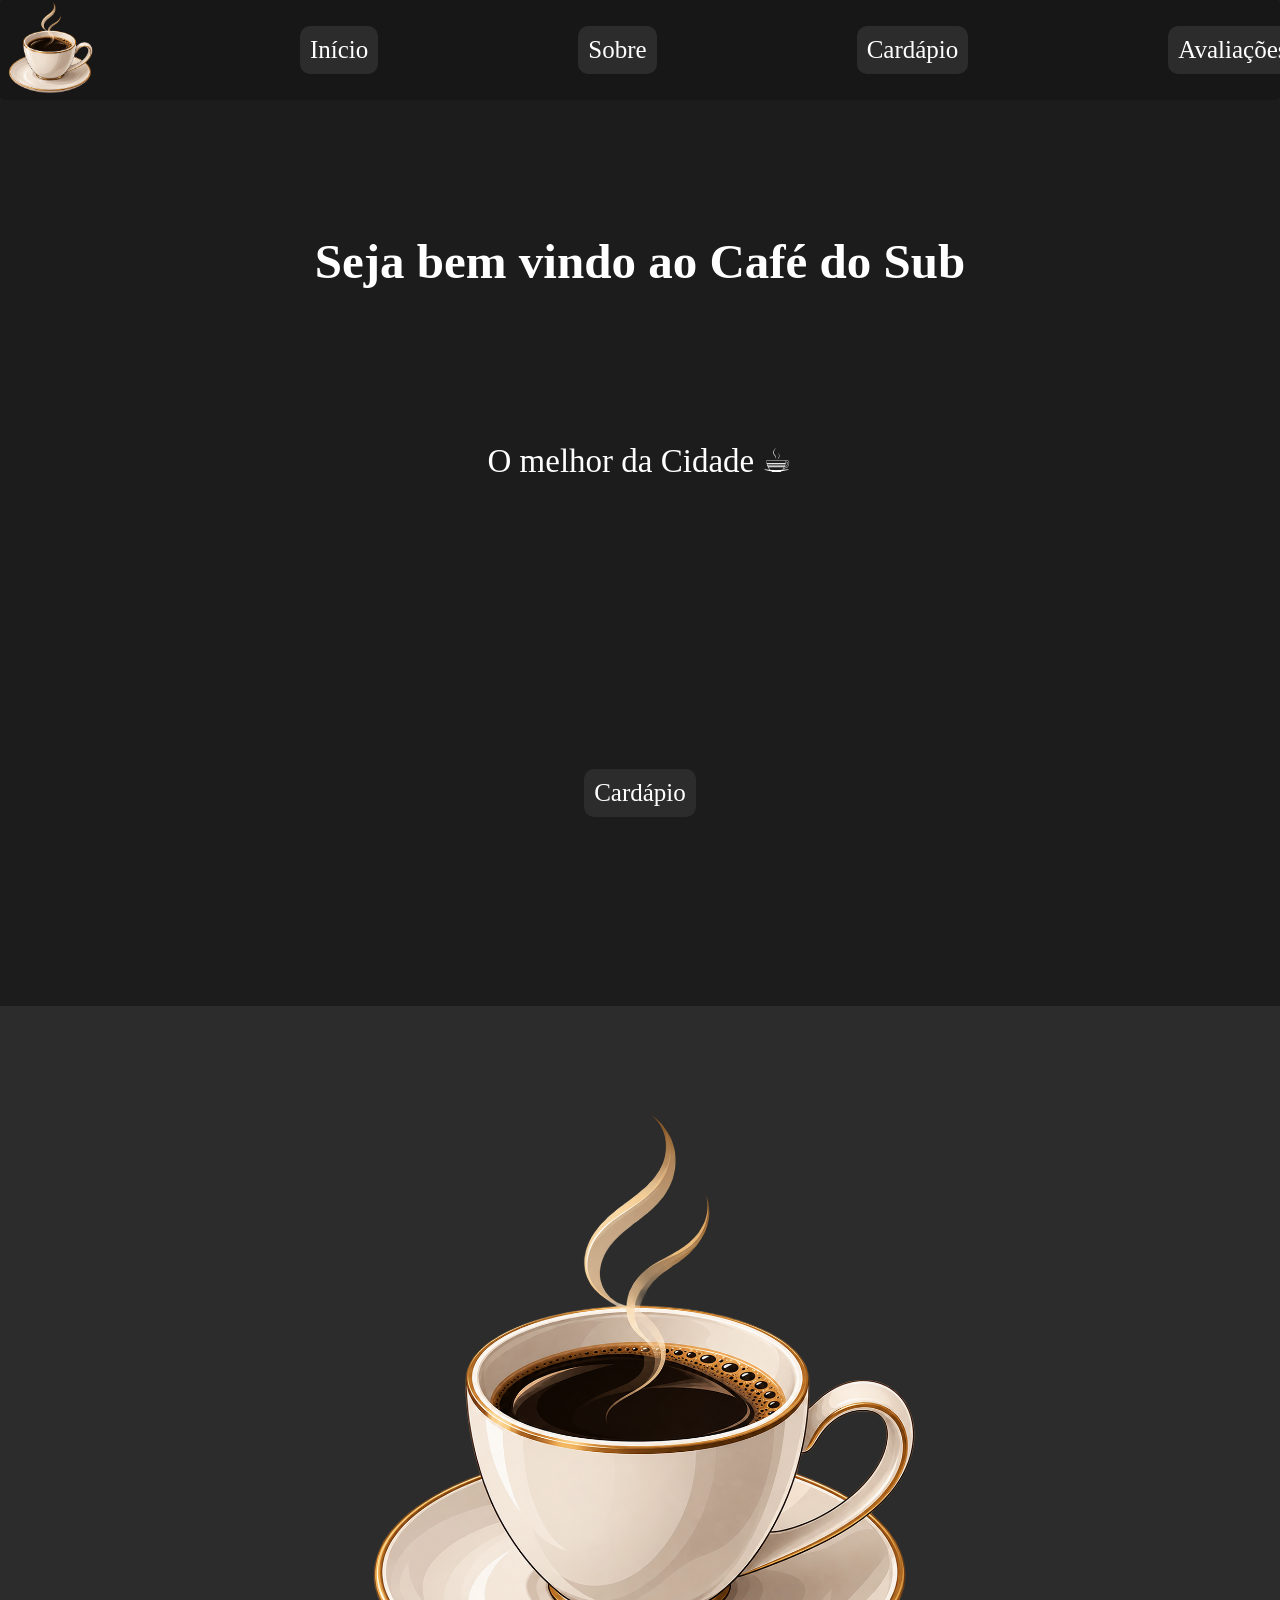
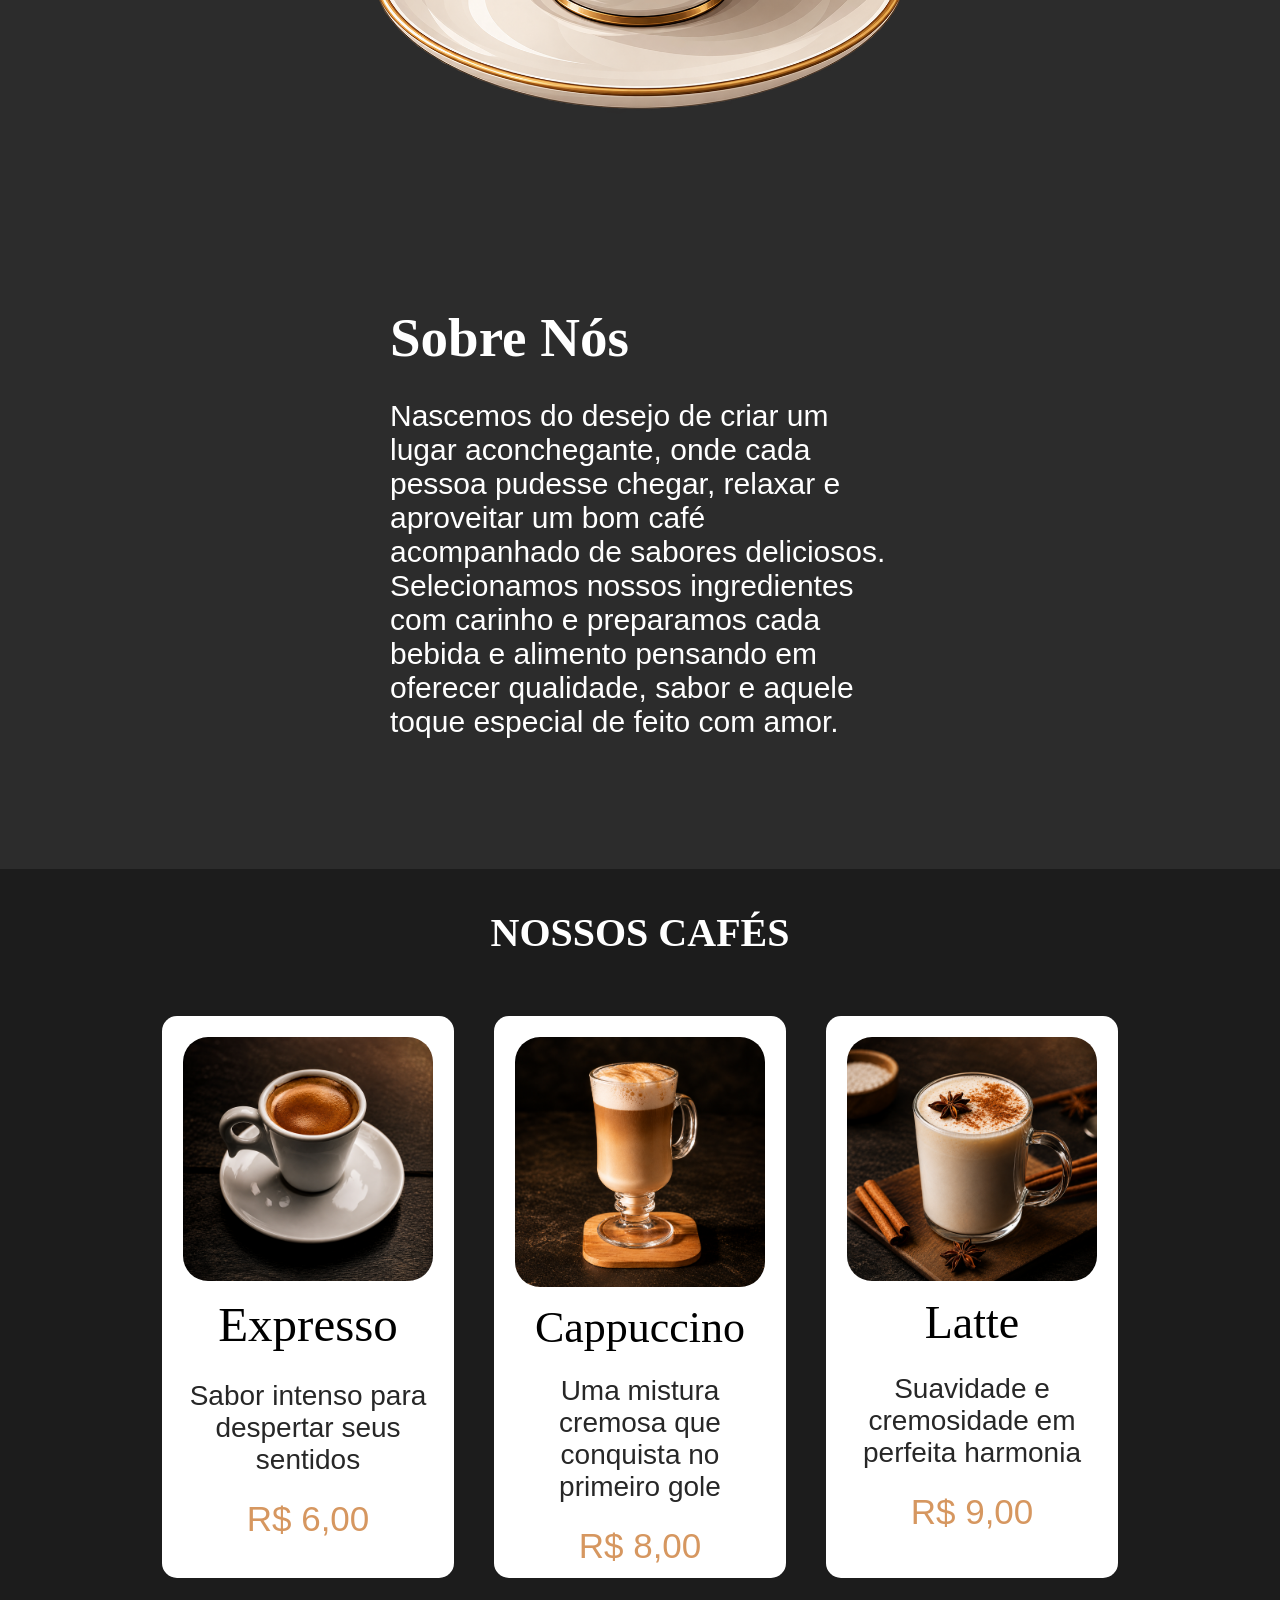
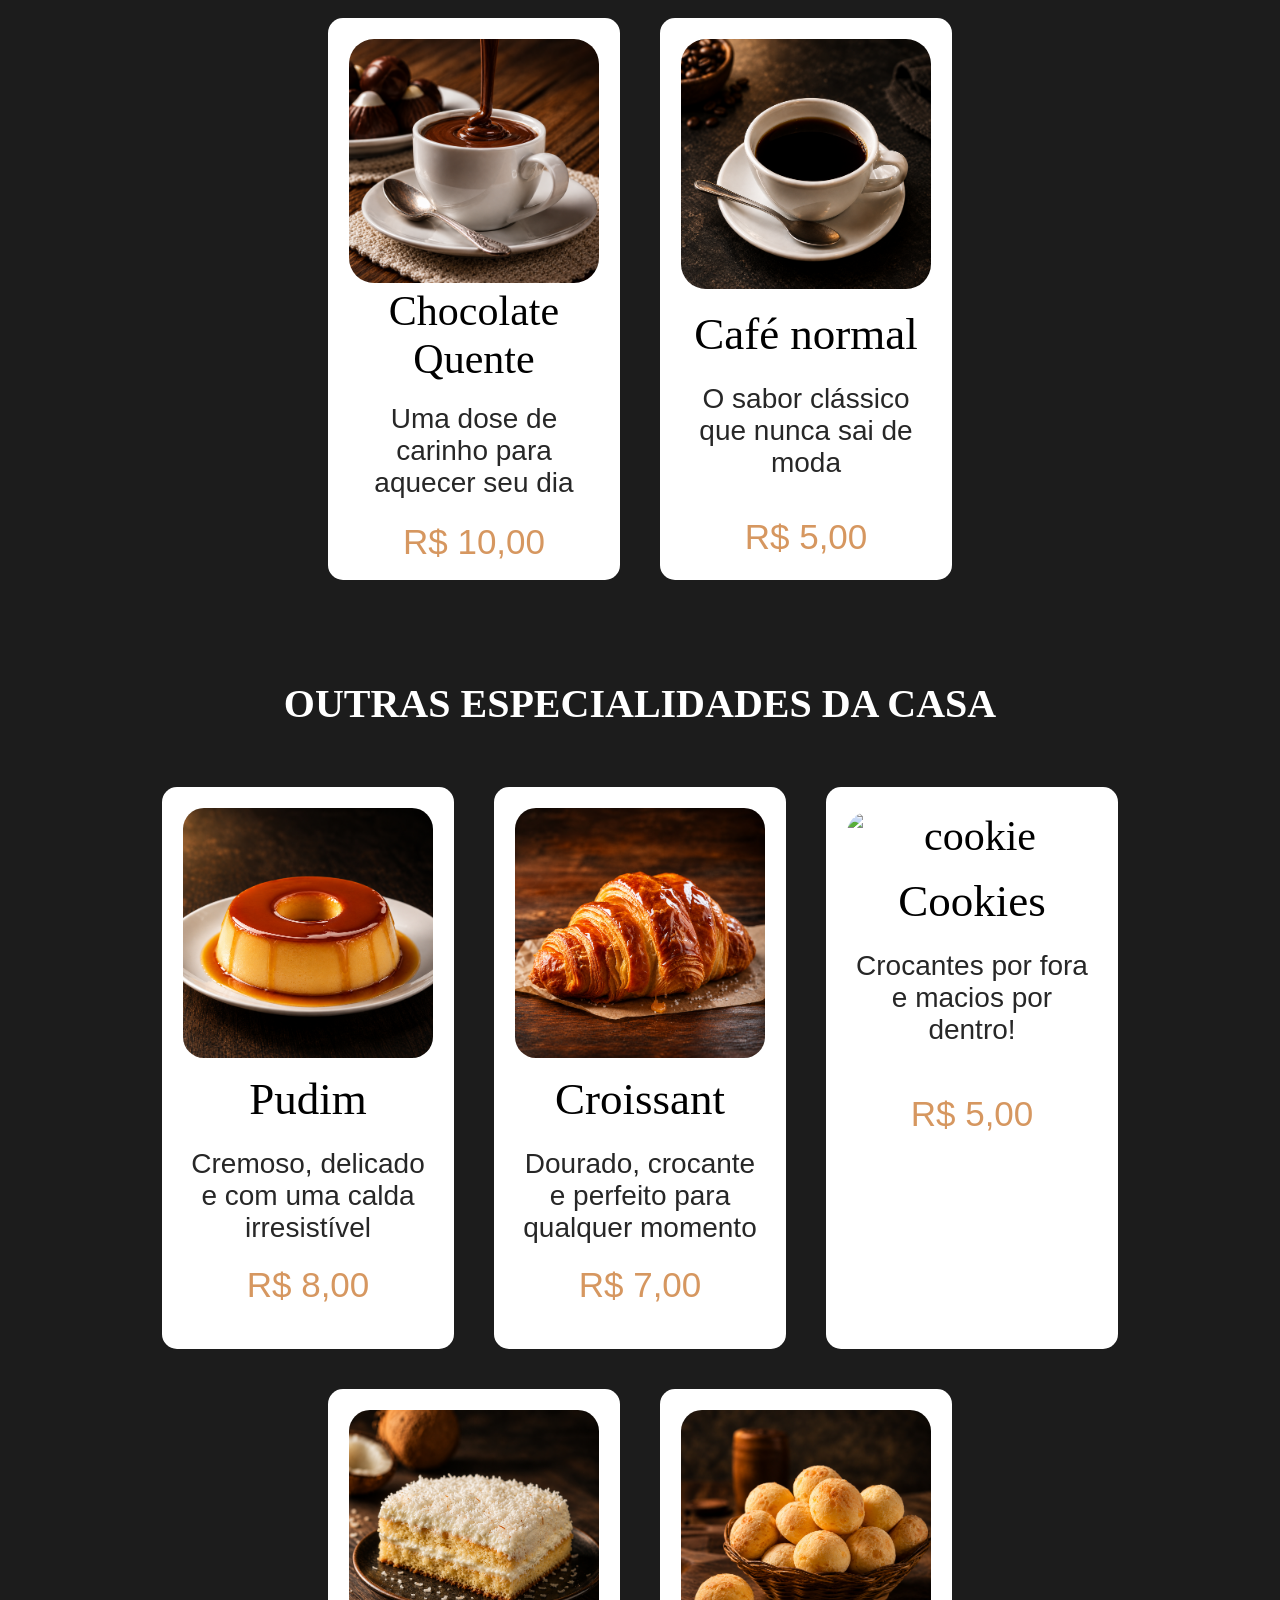
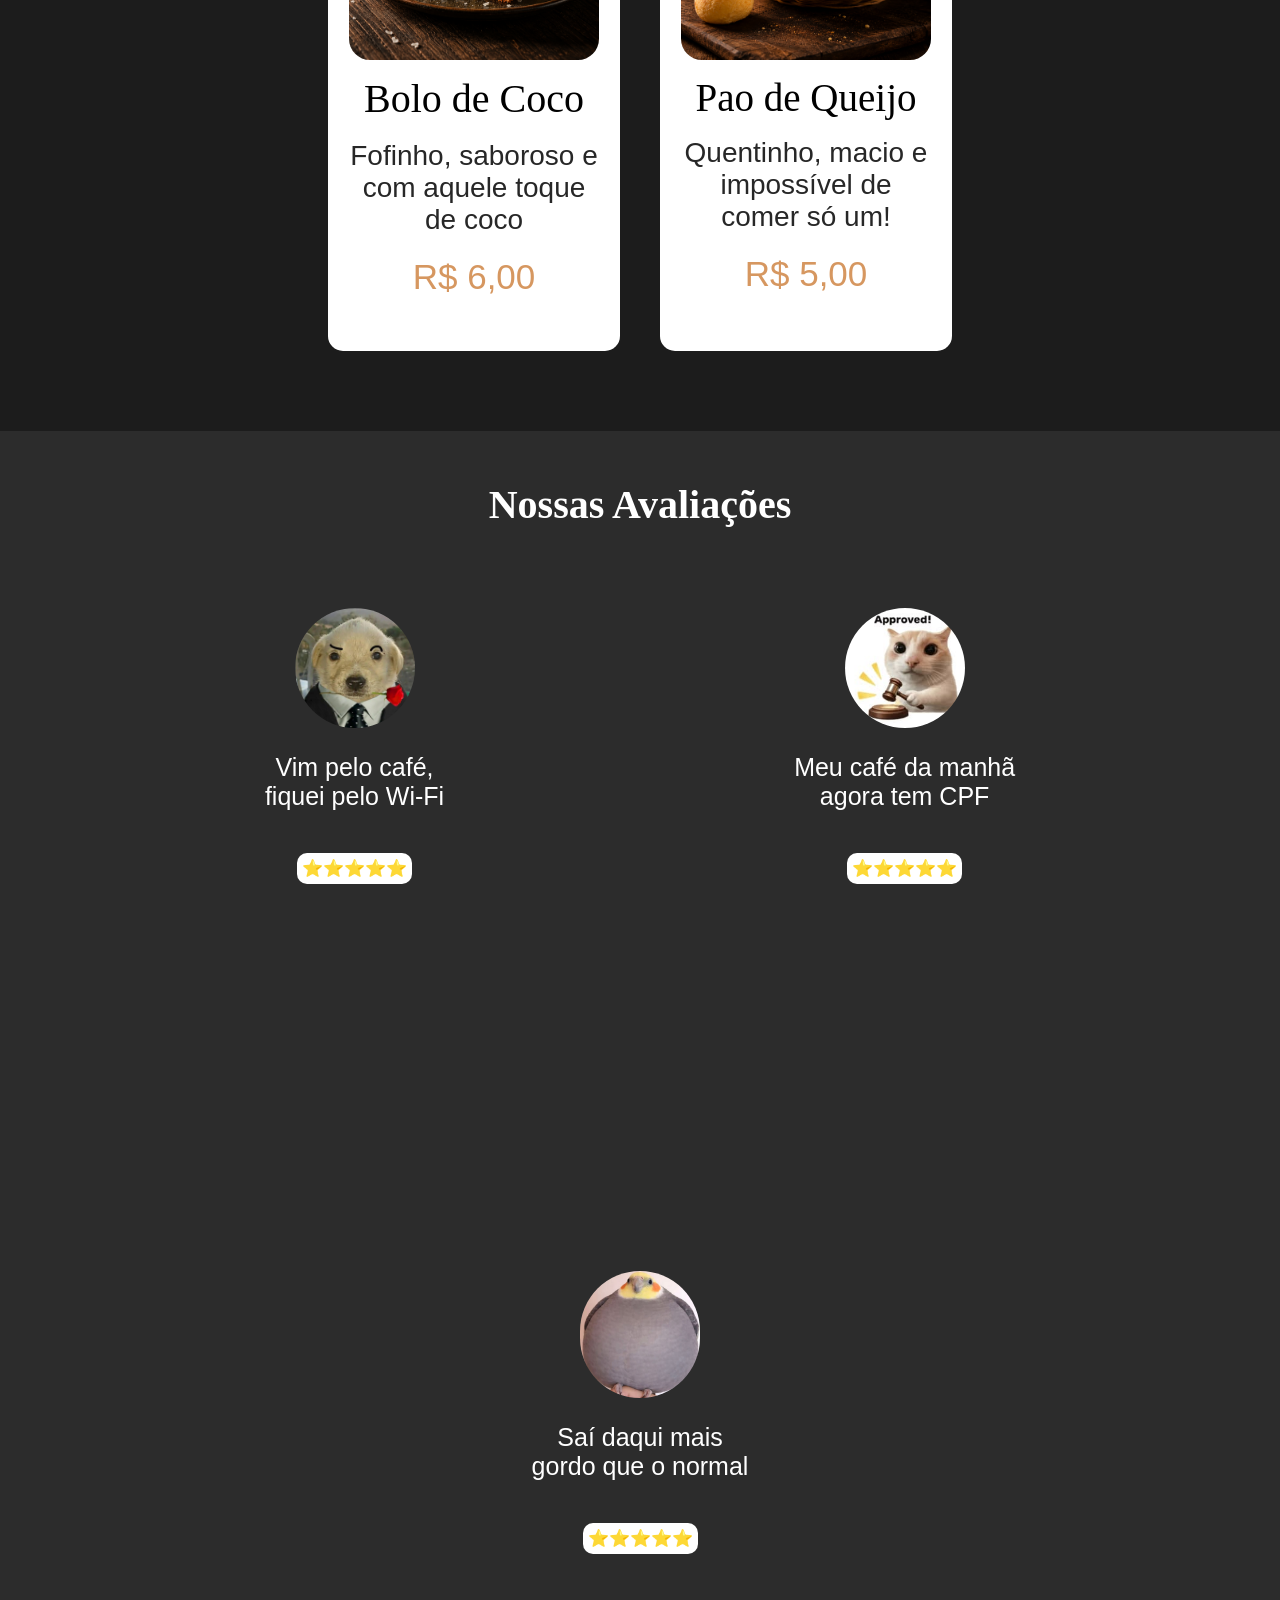
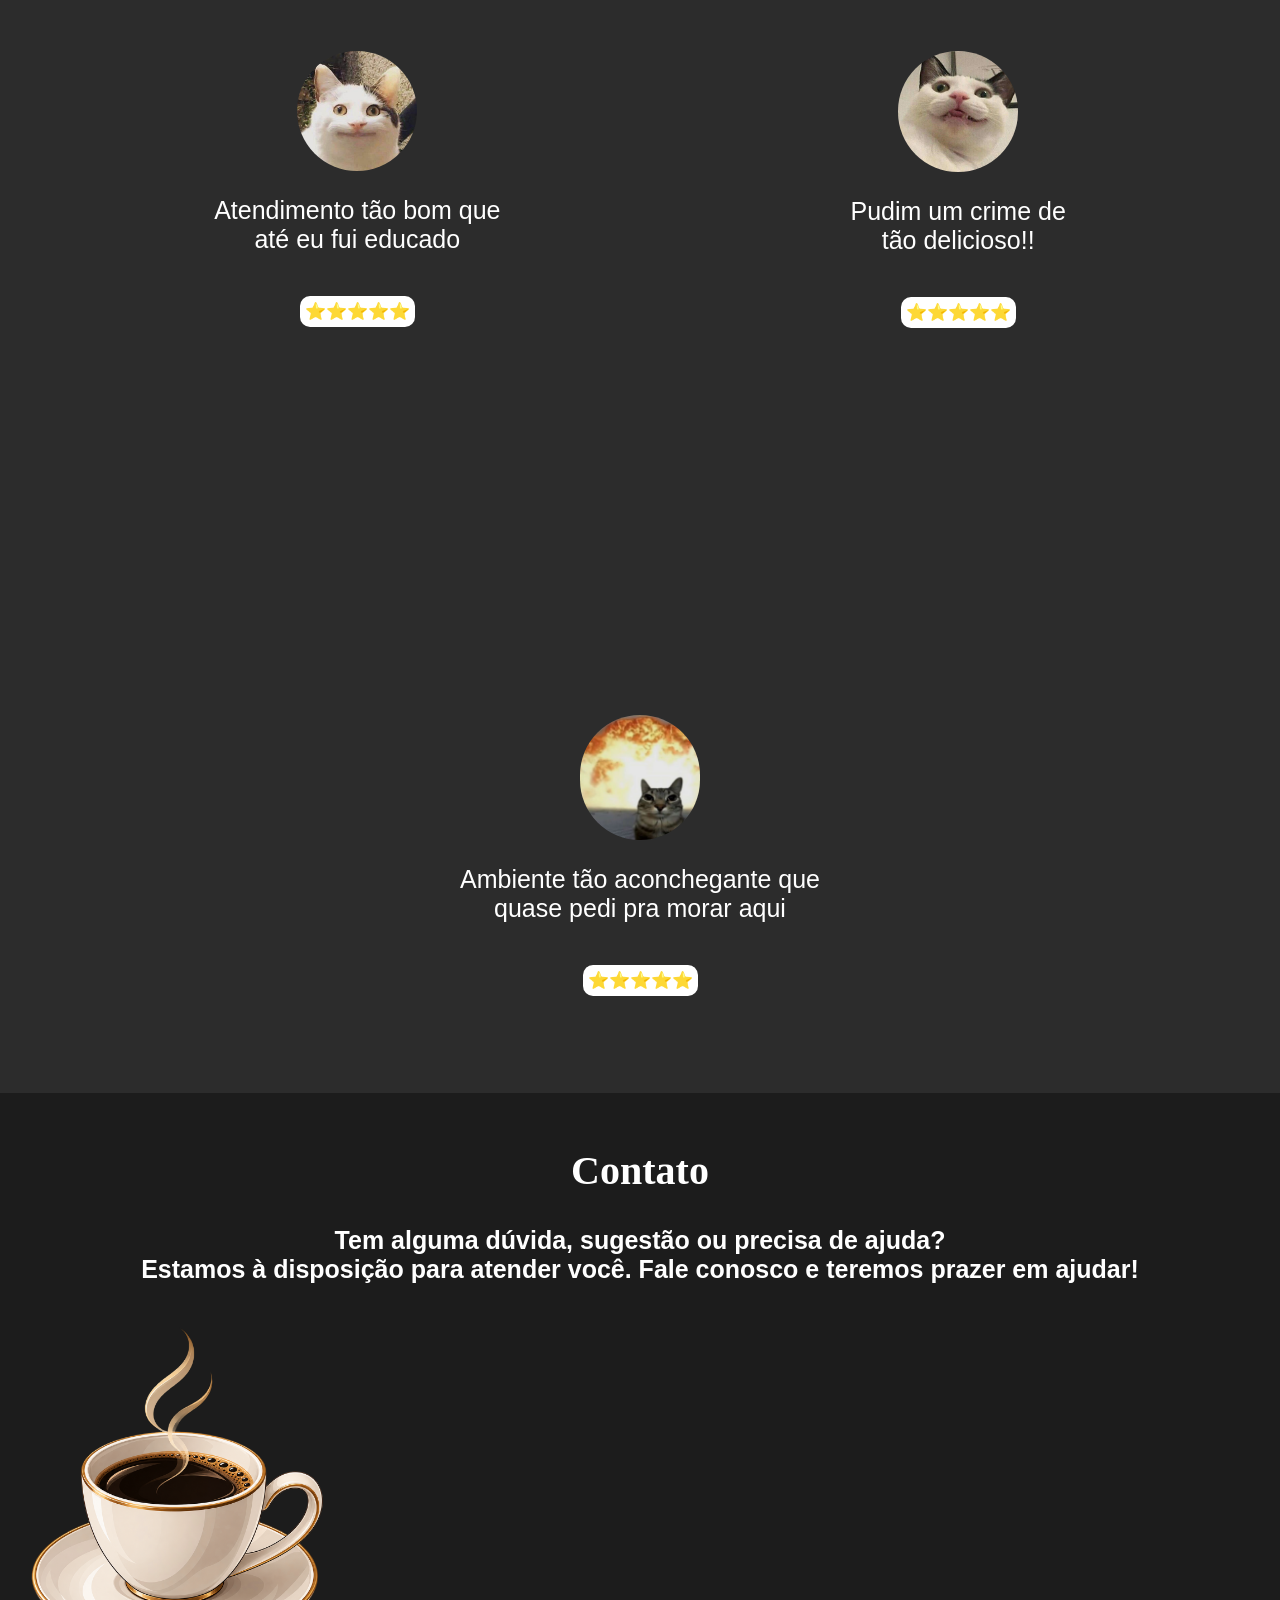
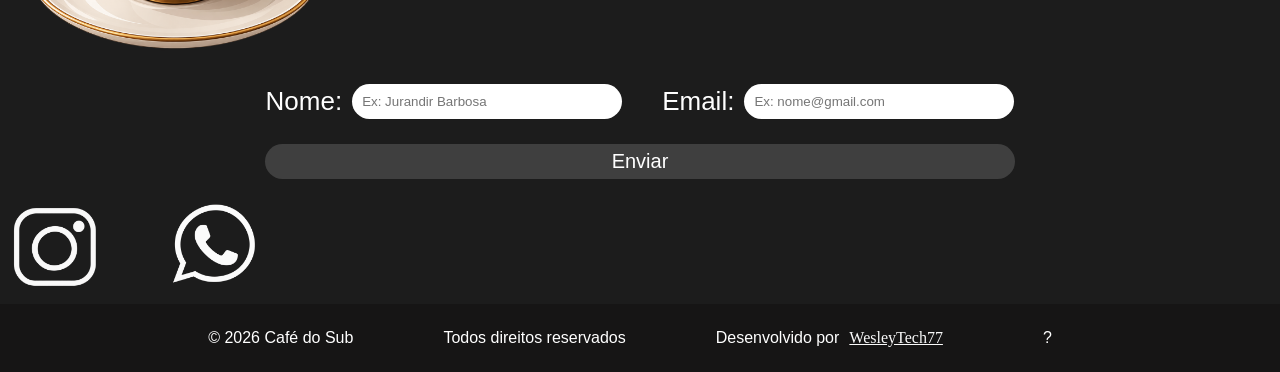
==== commit 6c02bba3: "Restore index.html structure and content The HTML structure has been restored with proper tags and c" ====
--- a/index.html
+++ b/index.html
@@ -265,7 +265,7 @@
 
         <div class="otat">
 
-            <a href="https://www.instagram.com/wesley_reis.7/" target="_blank">
+            <a href="https://www.instagram.com/" target="_blank">
                 <img src="imagem/icone-inta.png" alt="instagram" class="instagram-normal">
                 <img class="instagram-hover" src="imagem/instagram-preto.png" alt="">
             </a>
@@ -295,4 +295,4 @@
     </footer>
 
 </body>
-</html>+</html>
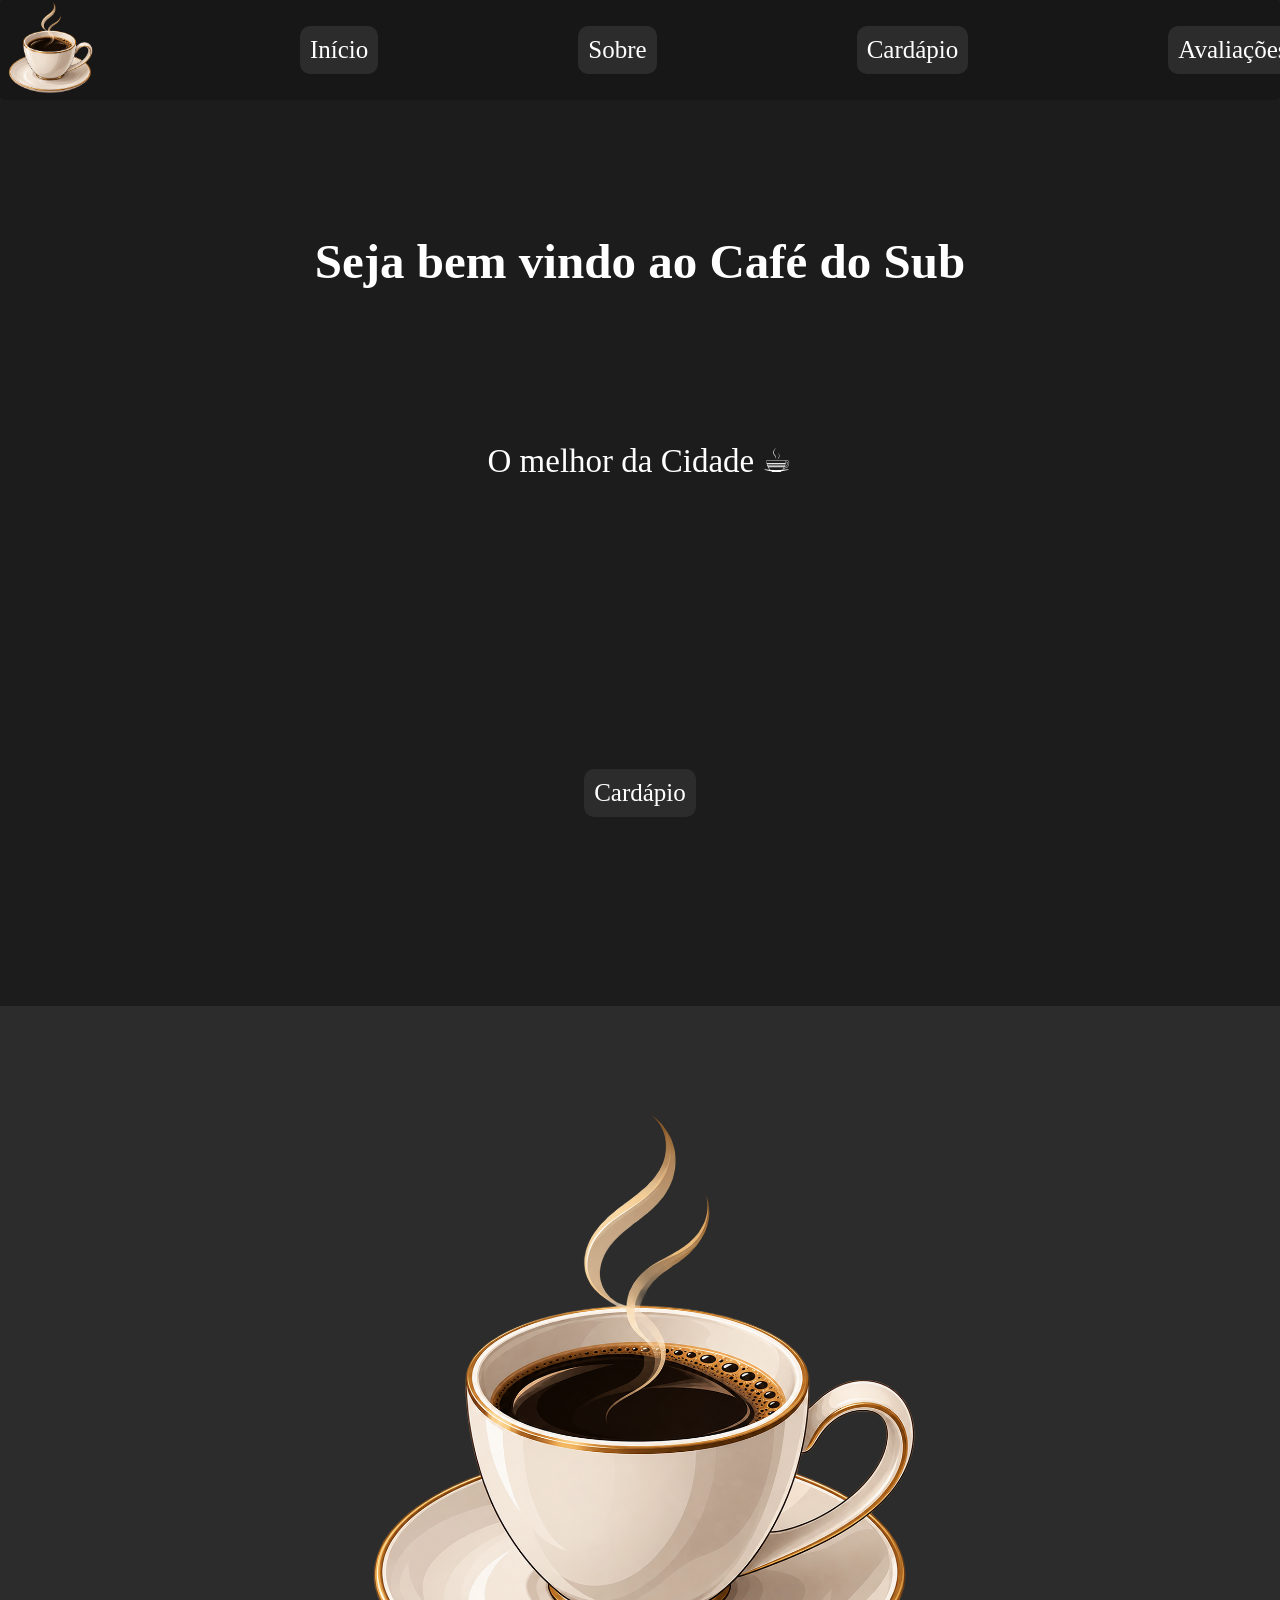
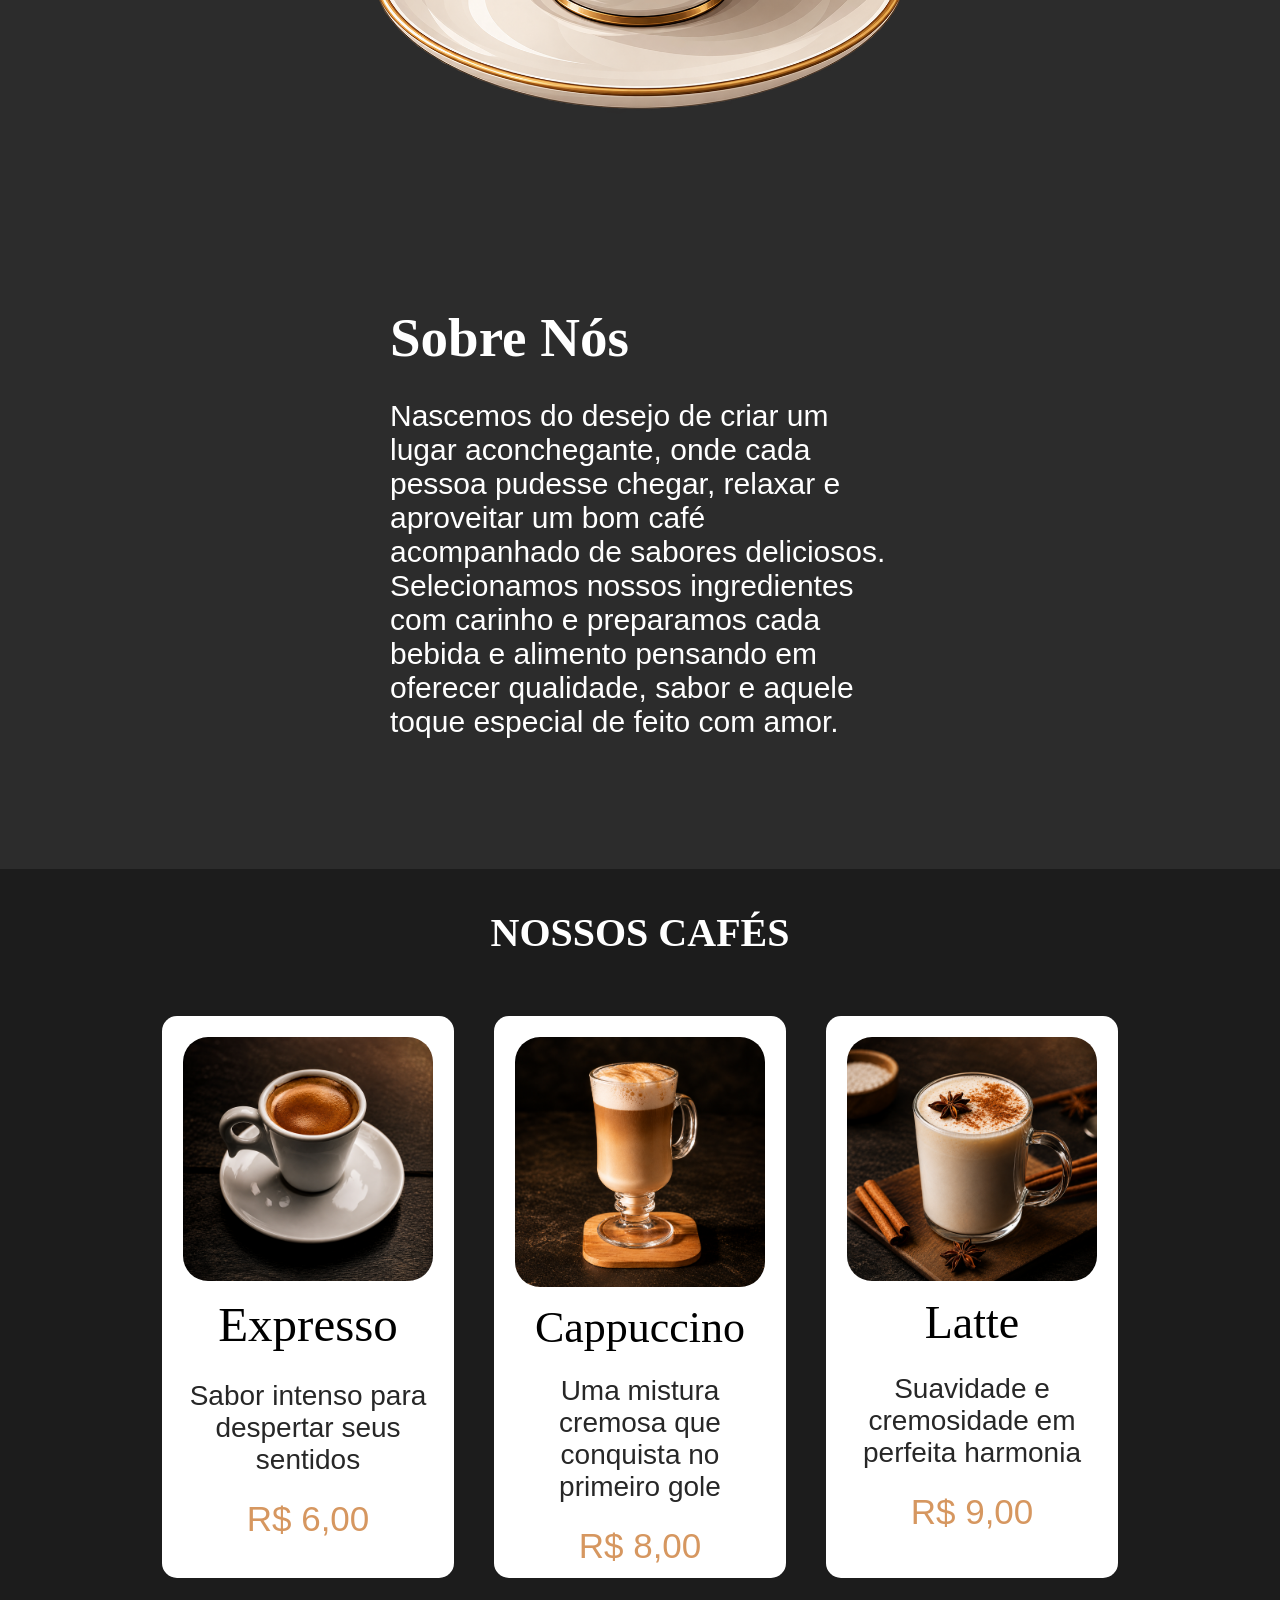
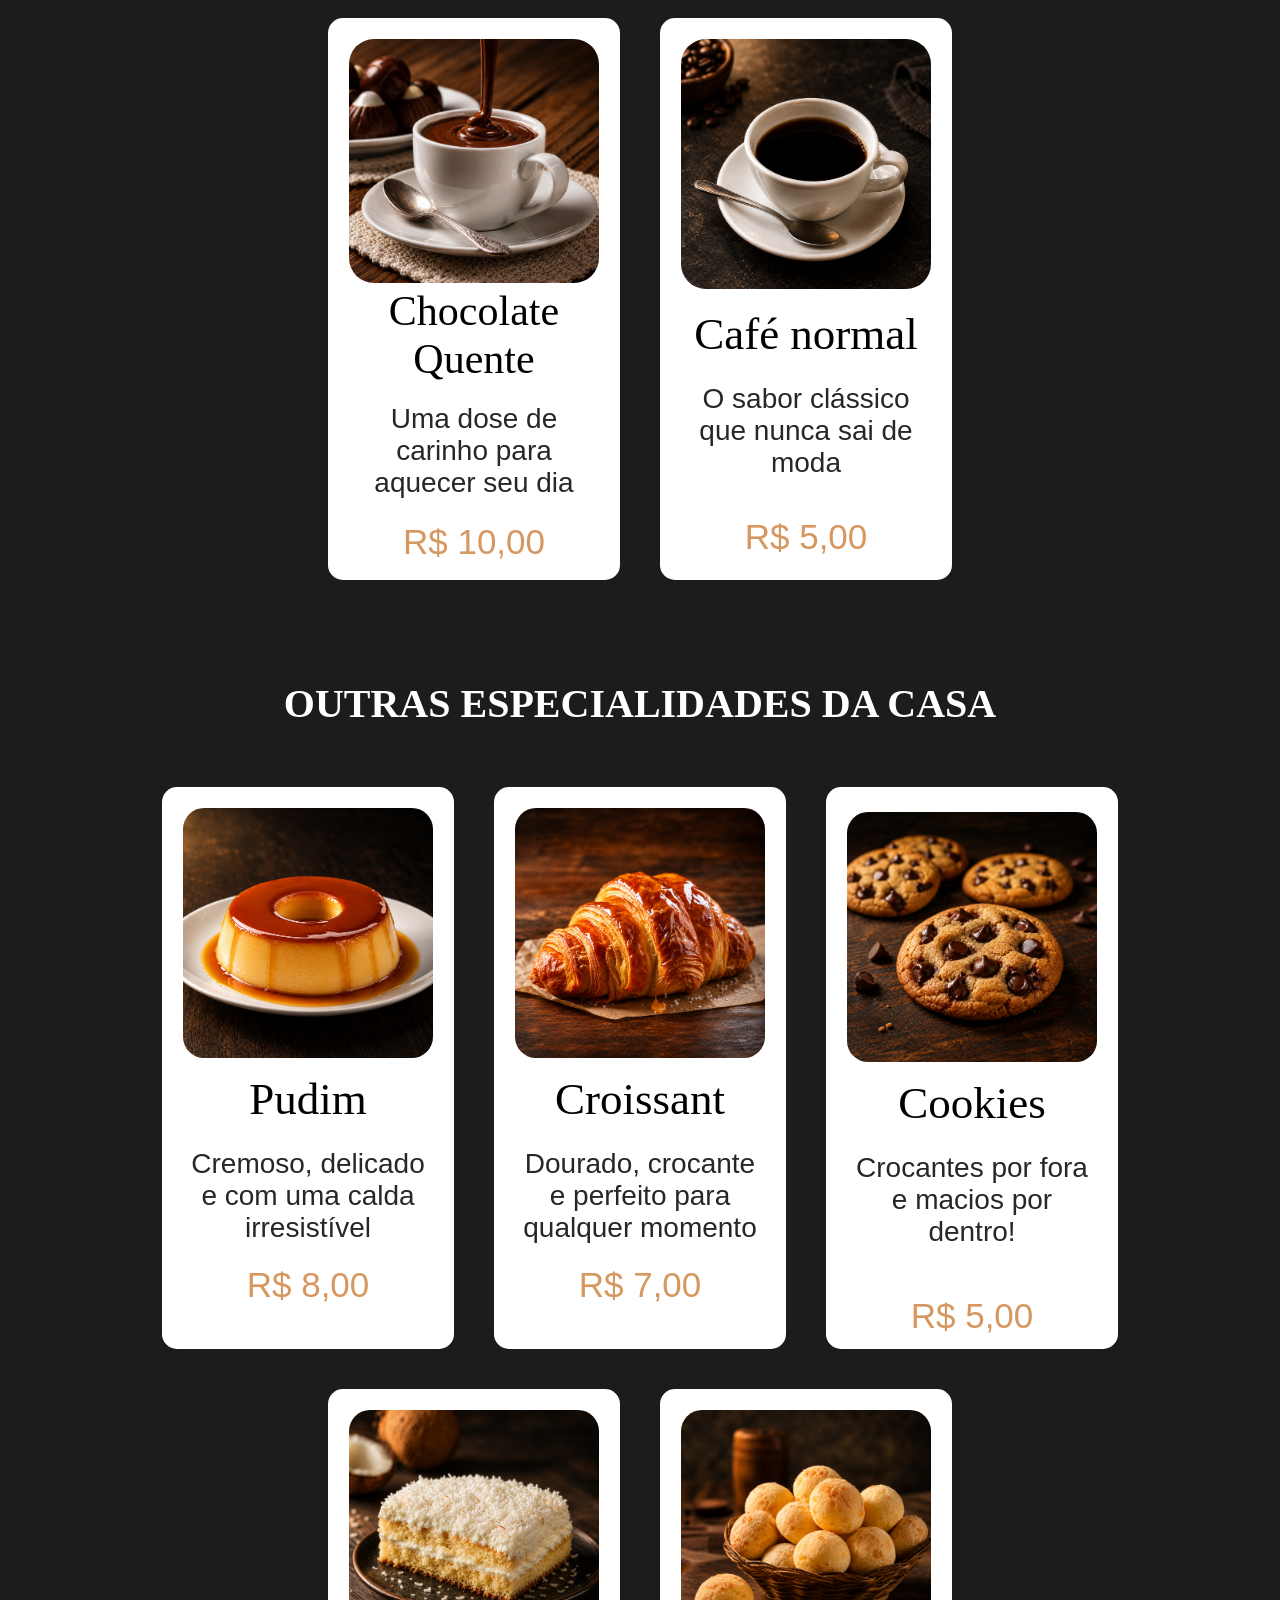
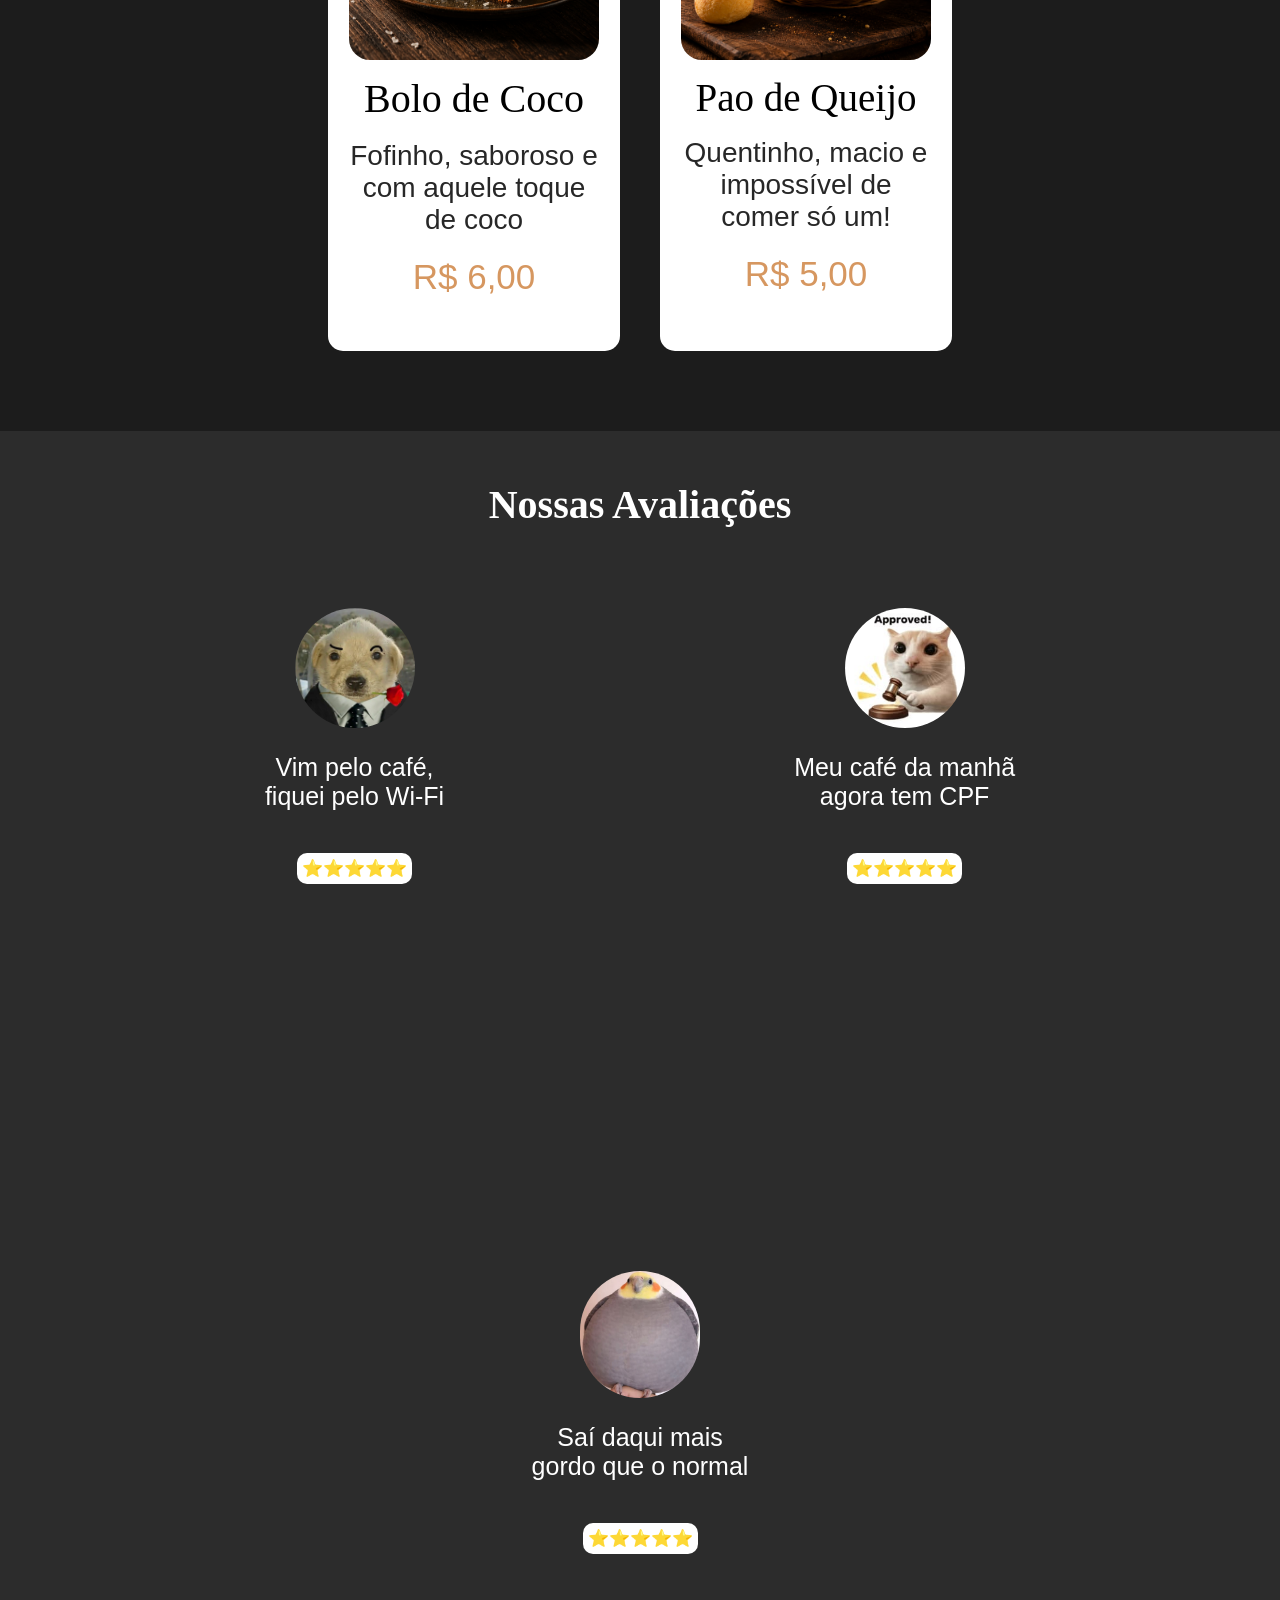
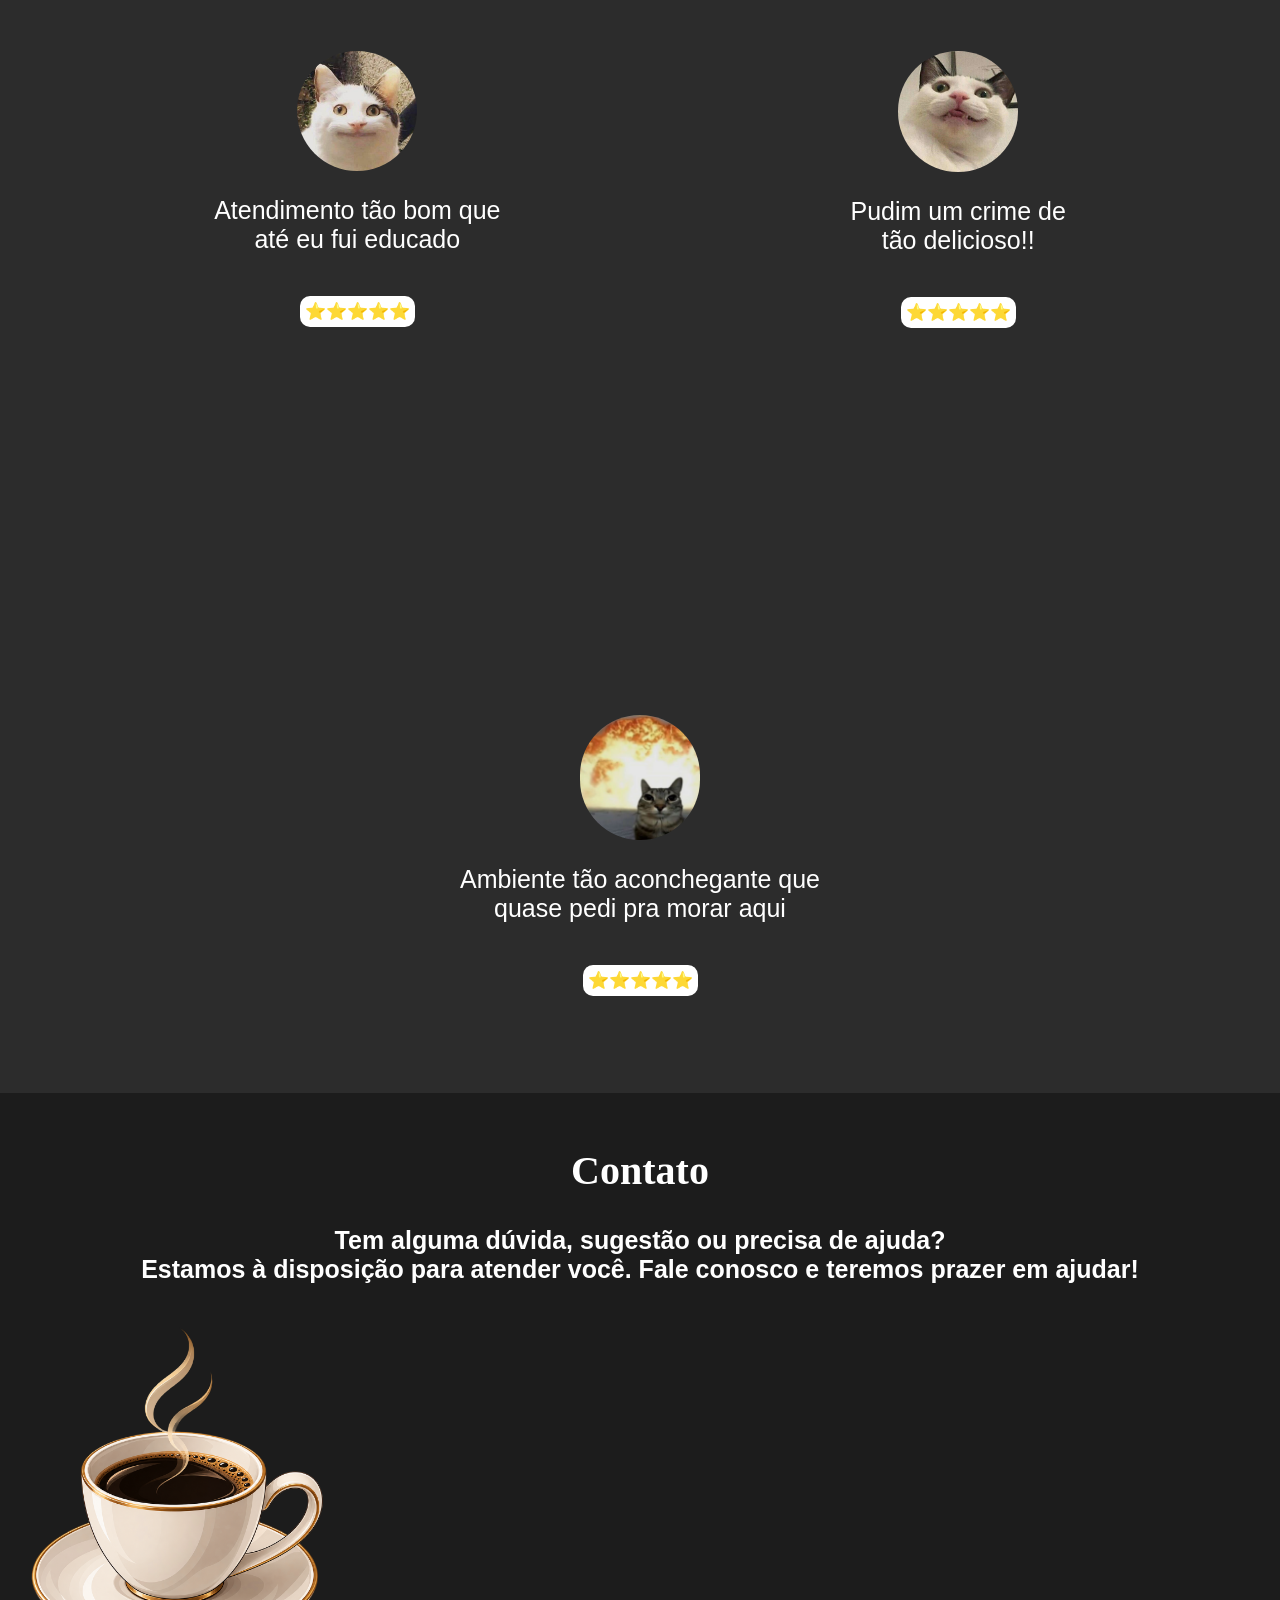
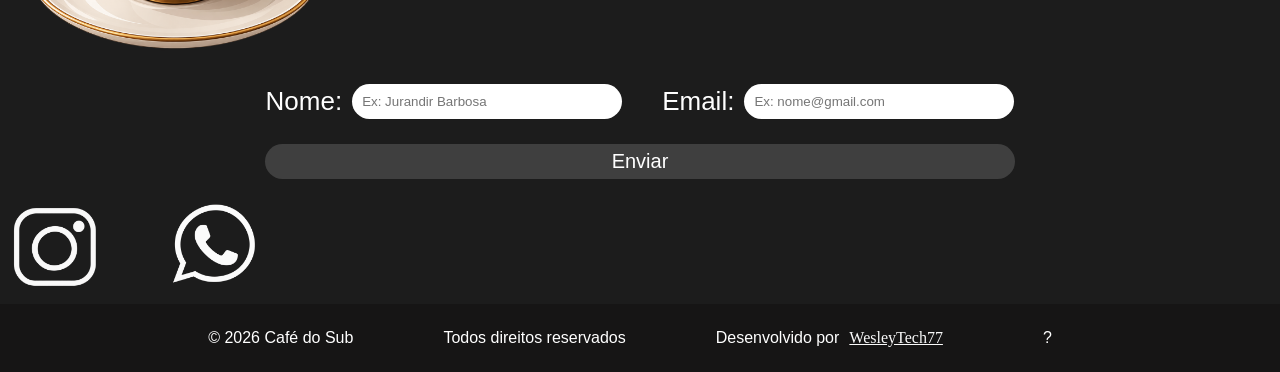
==== commit 29715347: "Fix HTML formatting and structure" ====
--- a/index.html
+++ b/index.html
@@ -141,7 +141,7 @@
                 </div>
 
                 <div class="sweet-item">
-                    <img class="cho" src="imagem/Cookies.png" alt="cookie">
+                    <img class="cho" src="imagem/cookies.png" alt="cookie">
                     <p class="coo">Cookies</p>
                     <p class="moso">Crocantes por fora e macios por dentro!</p>
                     <p class="val4">R$ 5,00</p>
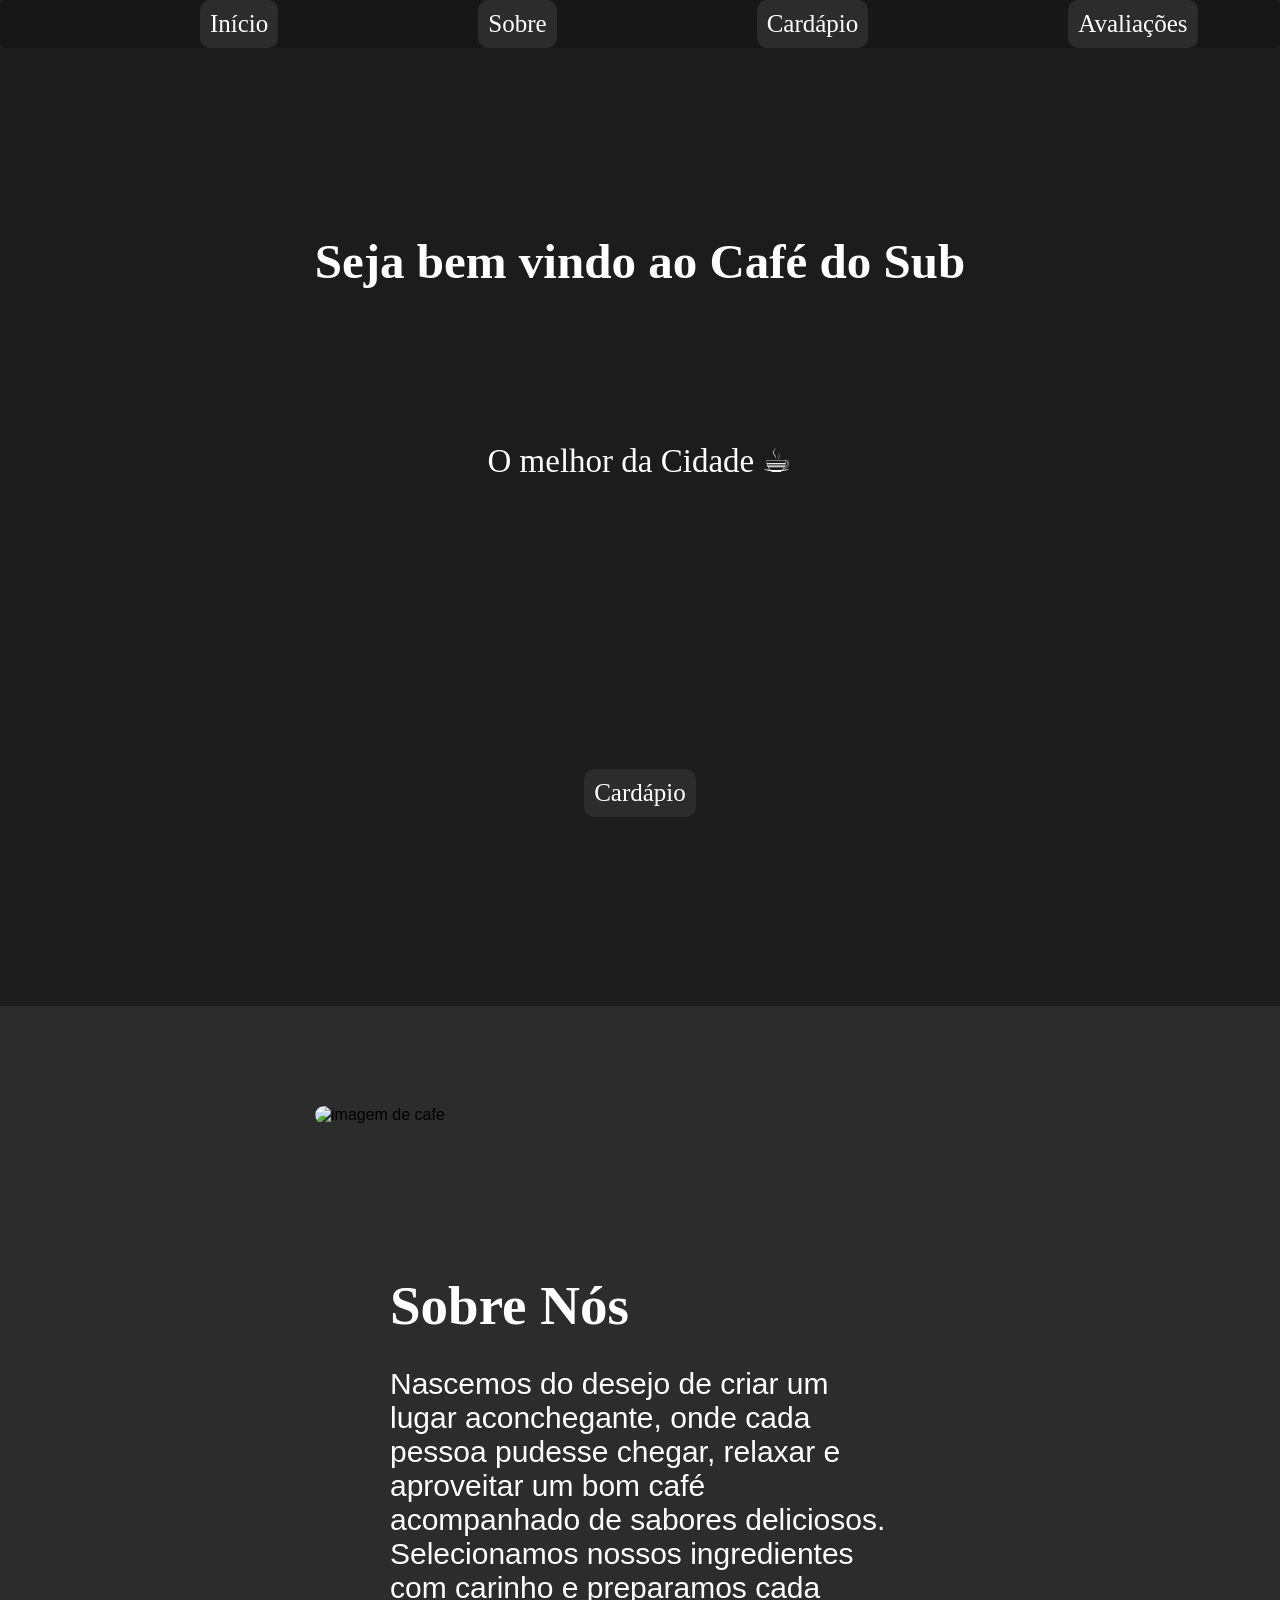
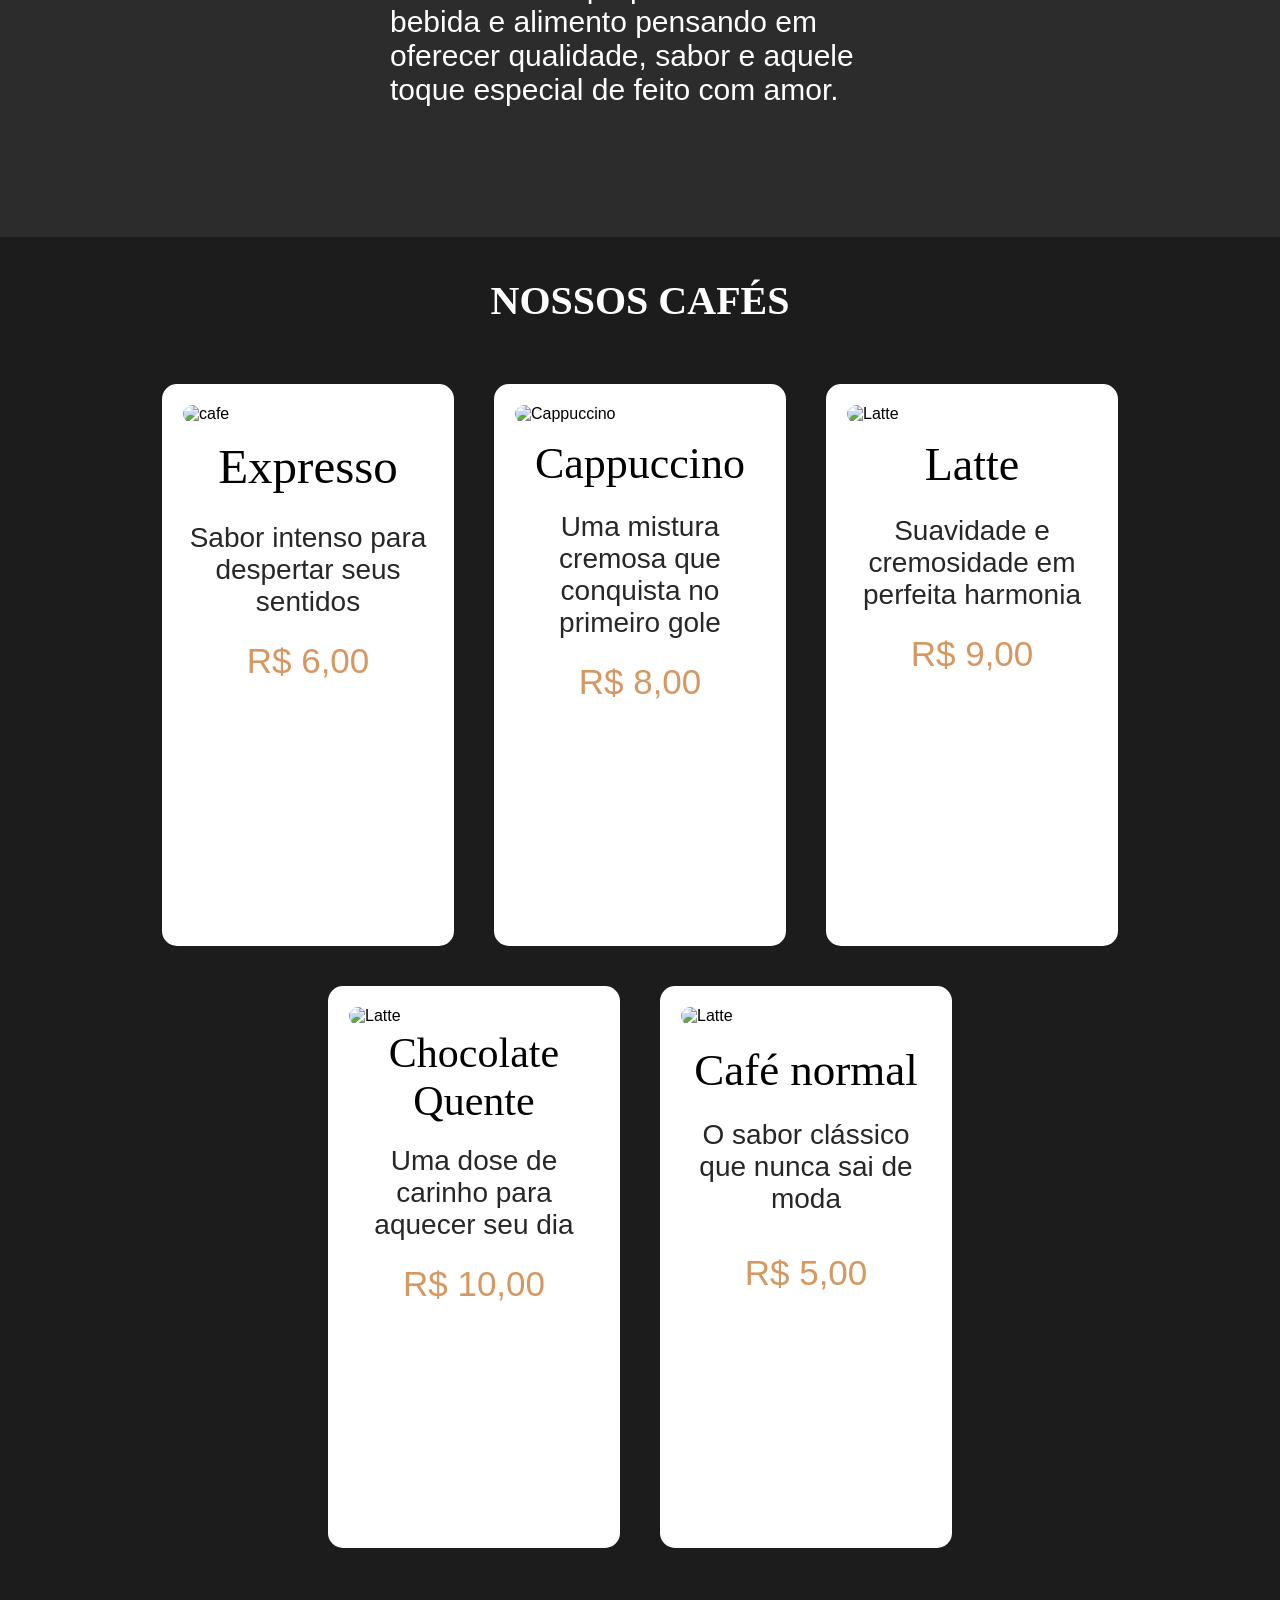
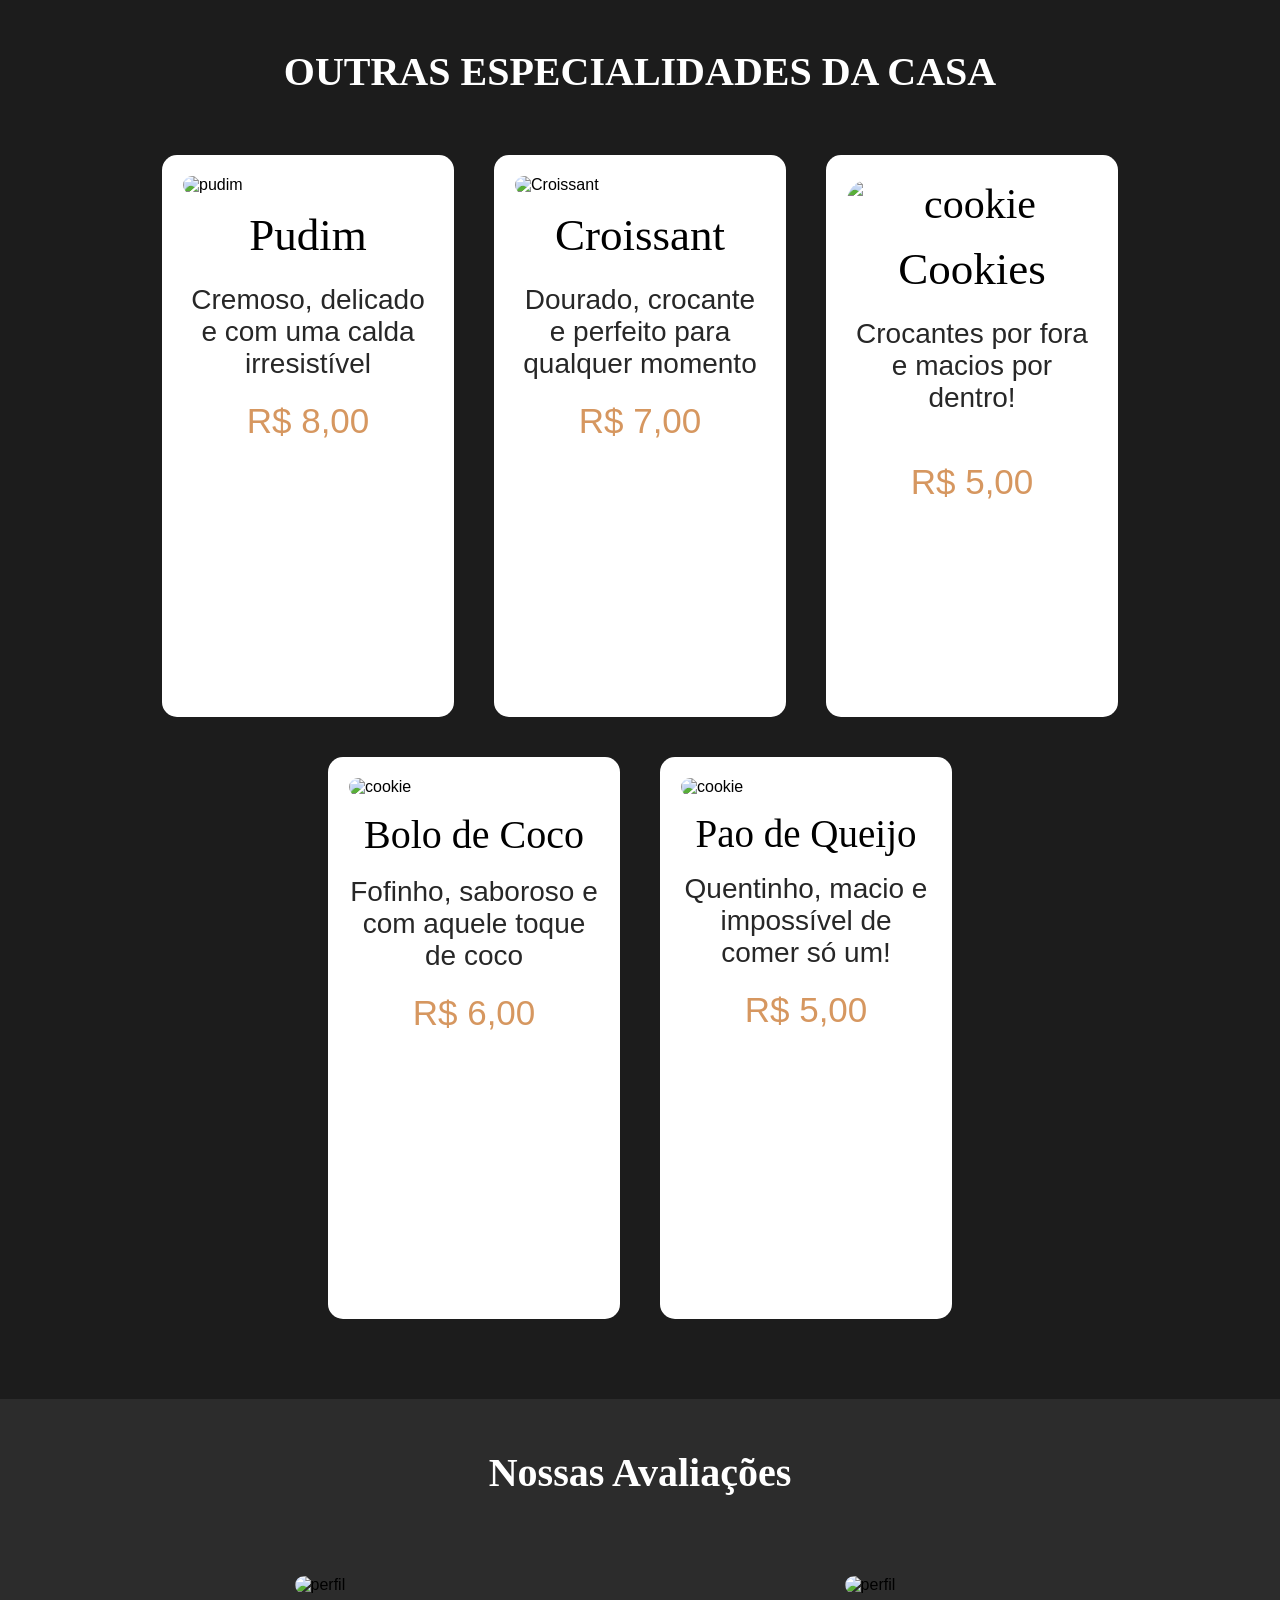
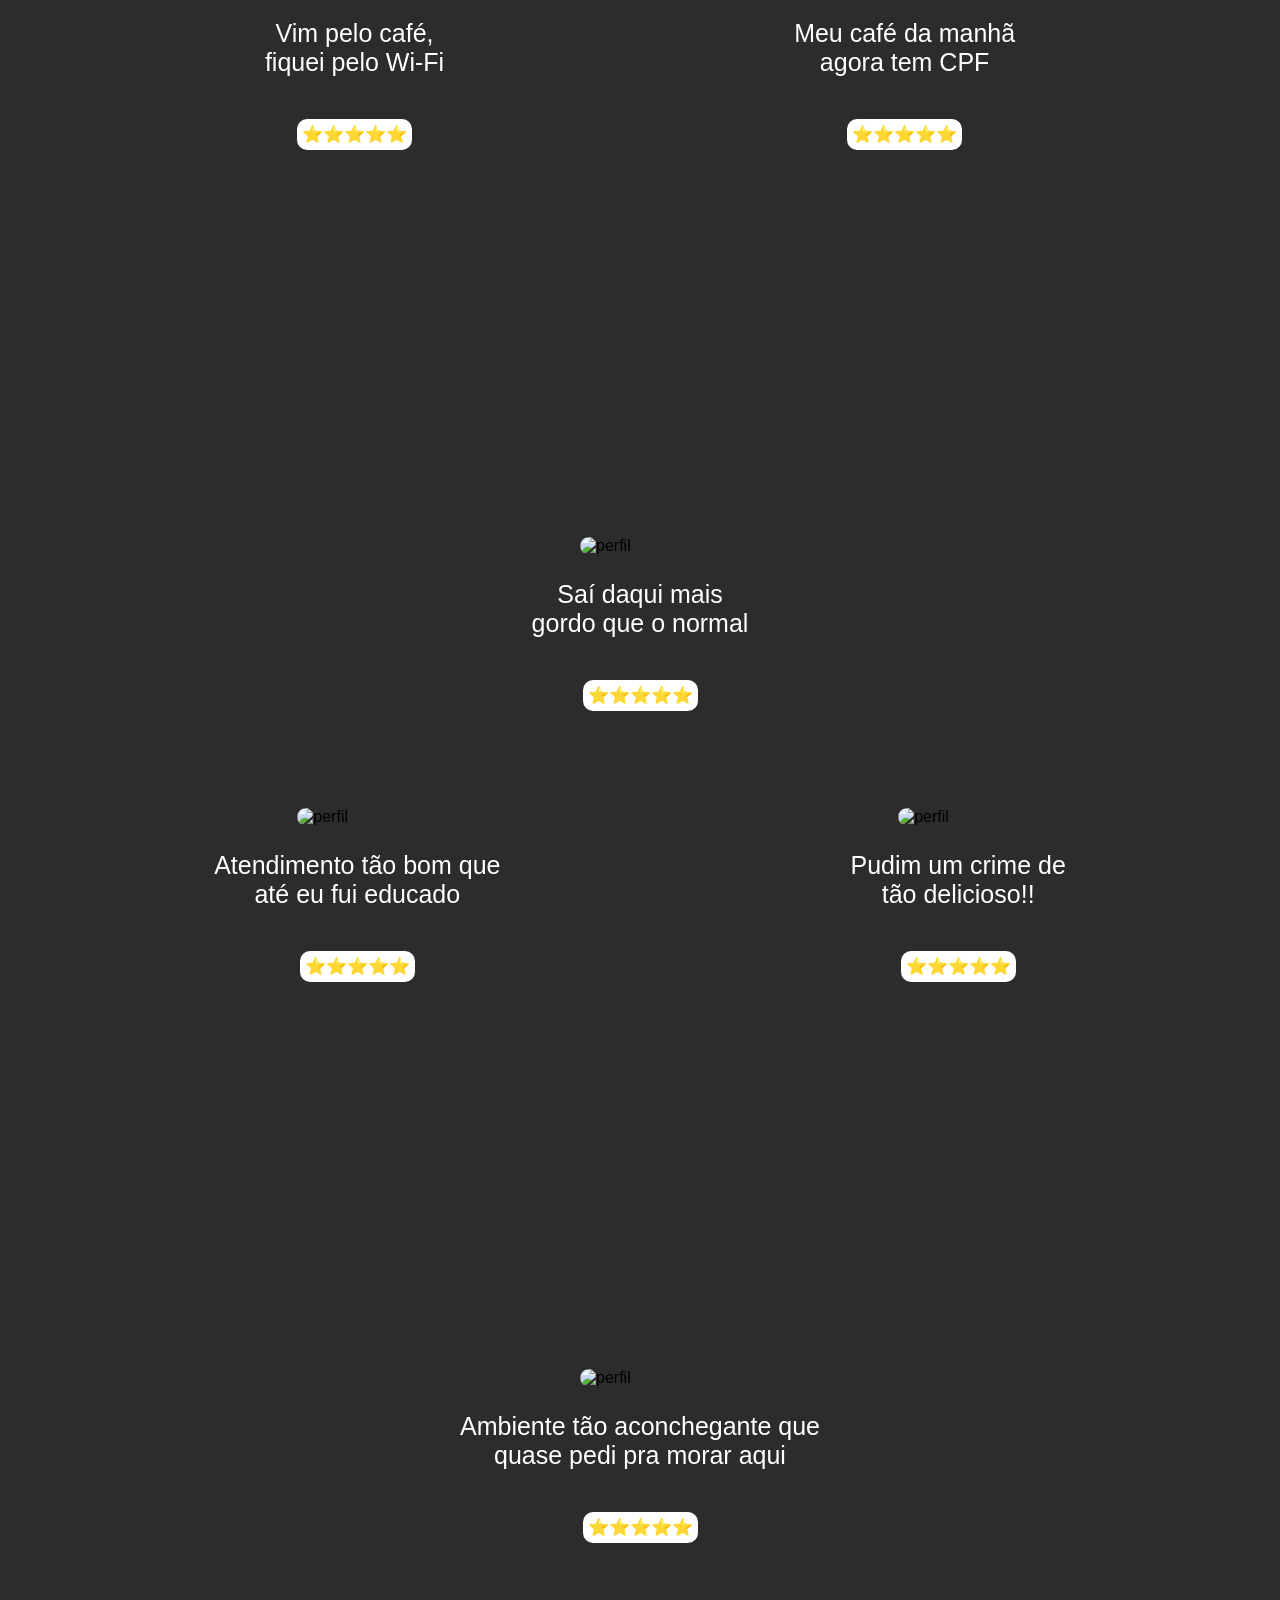
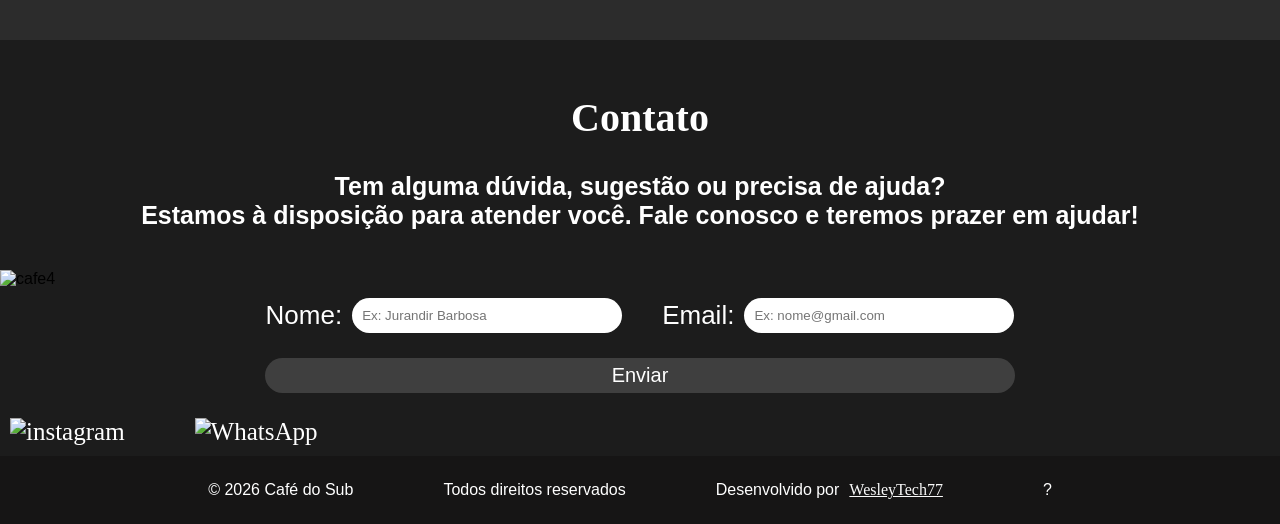
==== commit de917372: "Add files via upload" ====
--- a/index.html
+++ b/index.html
@@ -141,7 +141,7 @@
                 </div>
 
                 <div class="sweet-item">
-                    <img class="cho" src="imagem/cookies.png" alt="cookie">
+                    <img class="cho" src="imagem/Cookies.png" alt="cookie">
                     <p class="coo">Cookies</p>
                     <p class="moso">Crocantes por fora e macios por dentro!</p>
                     <p class="val4">R$ 5,00</p>
@@ -265,7 +265,7 @@
 
         <div class="otat">
 
-            <a href="https://www.instagram.com/" target="_blank">
+            <a href="https://www.instagram.com/wesley_reis.7/" target="_blank">
                 <img src="imagem/icone-inta.png" alt="instagram" class="instagram-normal">
                 <img class="instagram-hover" src="imagem/instagram-preto.png" alt="">
             </a>
@@ -295,4 +295,4 @@
     </footer>
 
 </body>
-</html>
+</html>
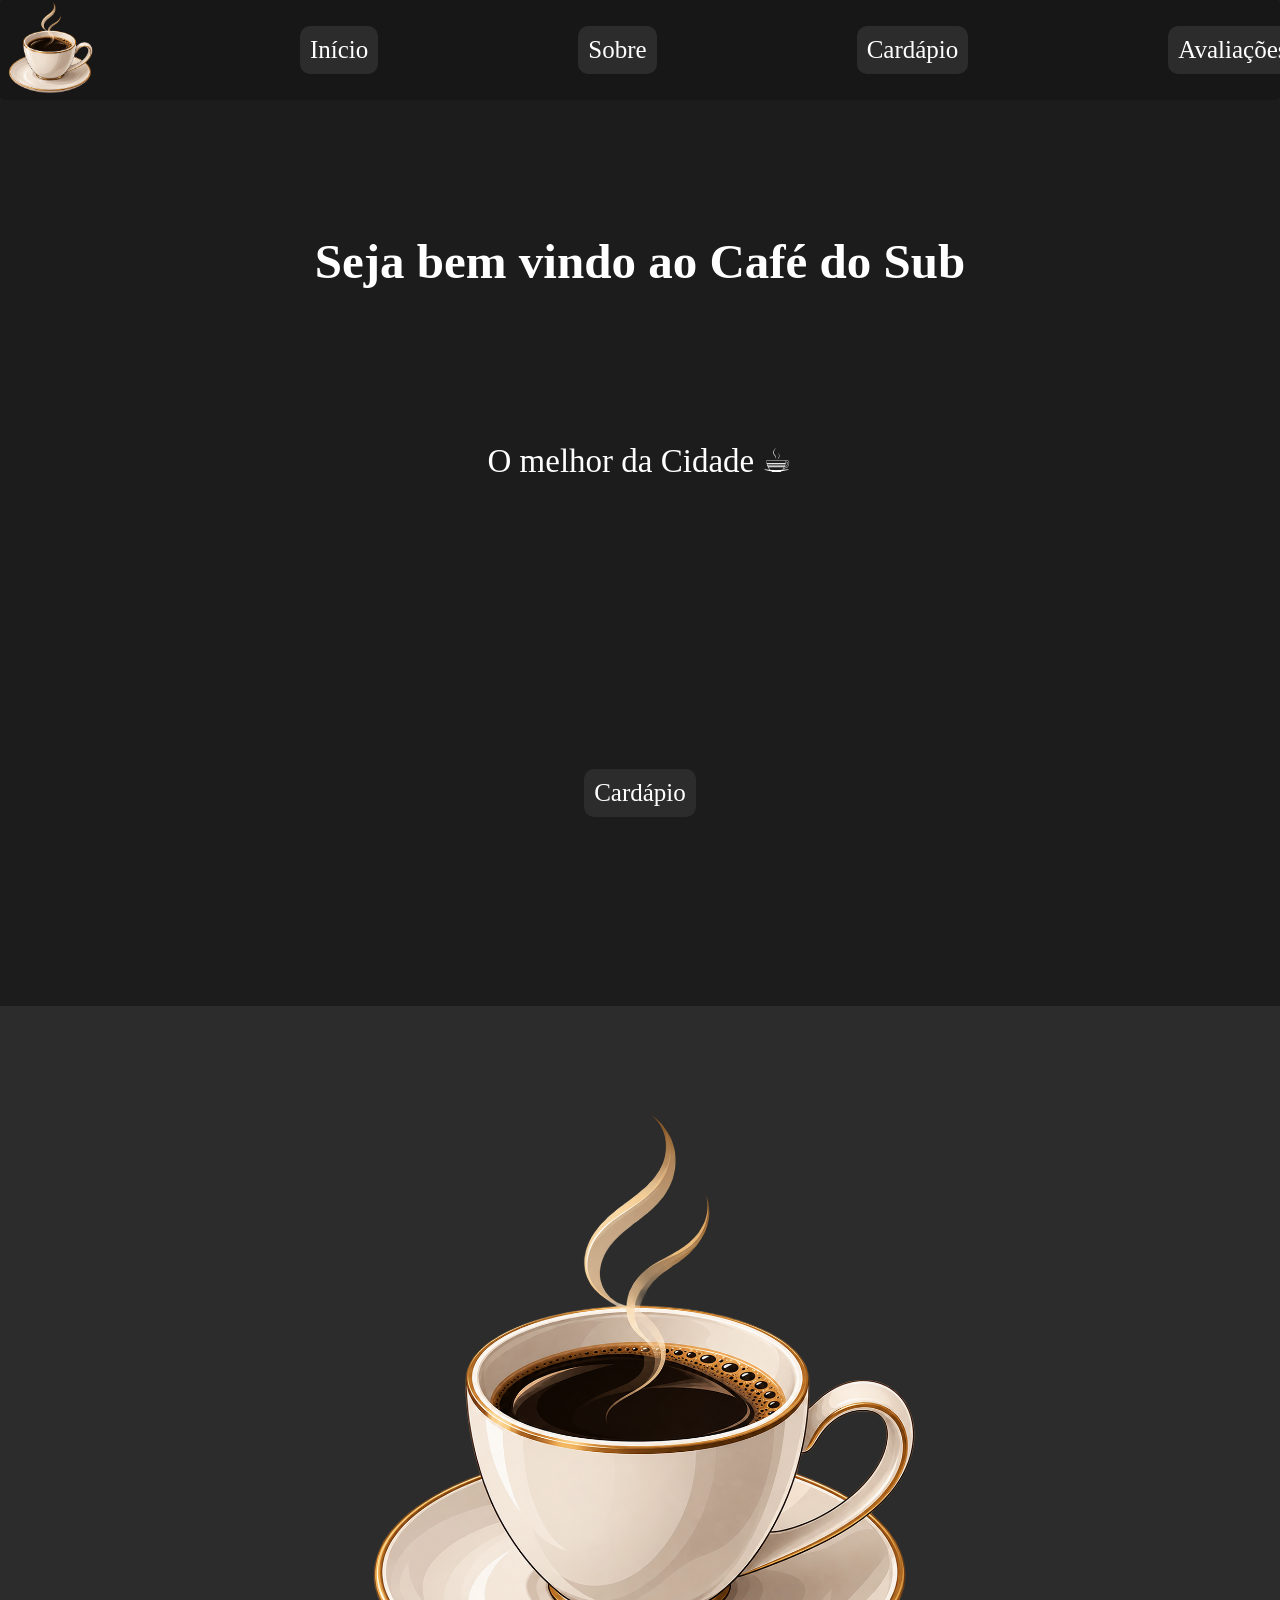
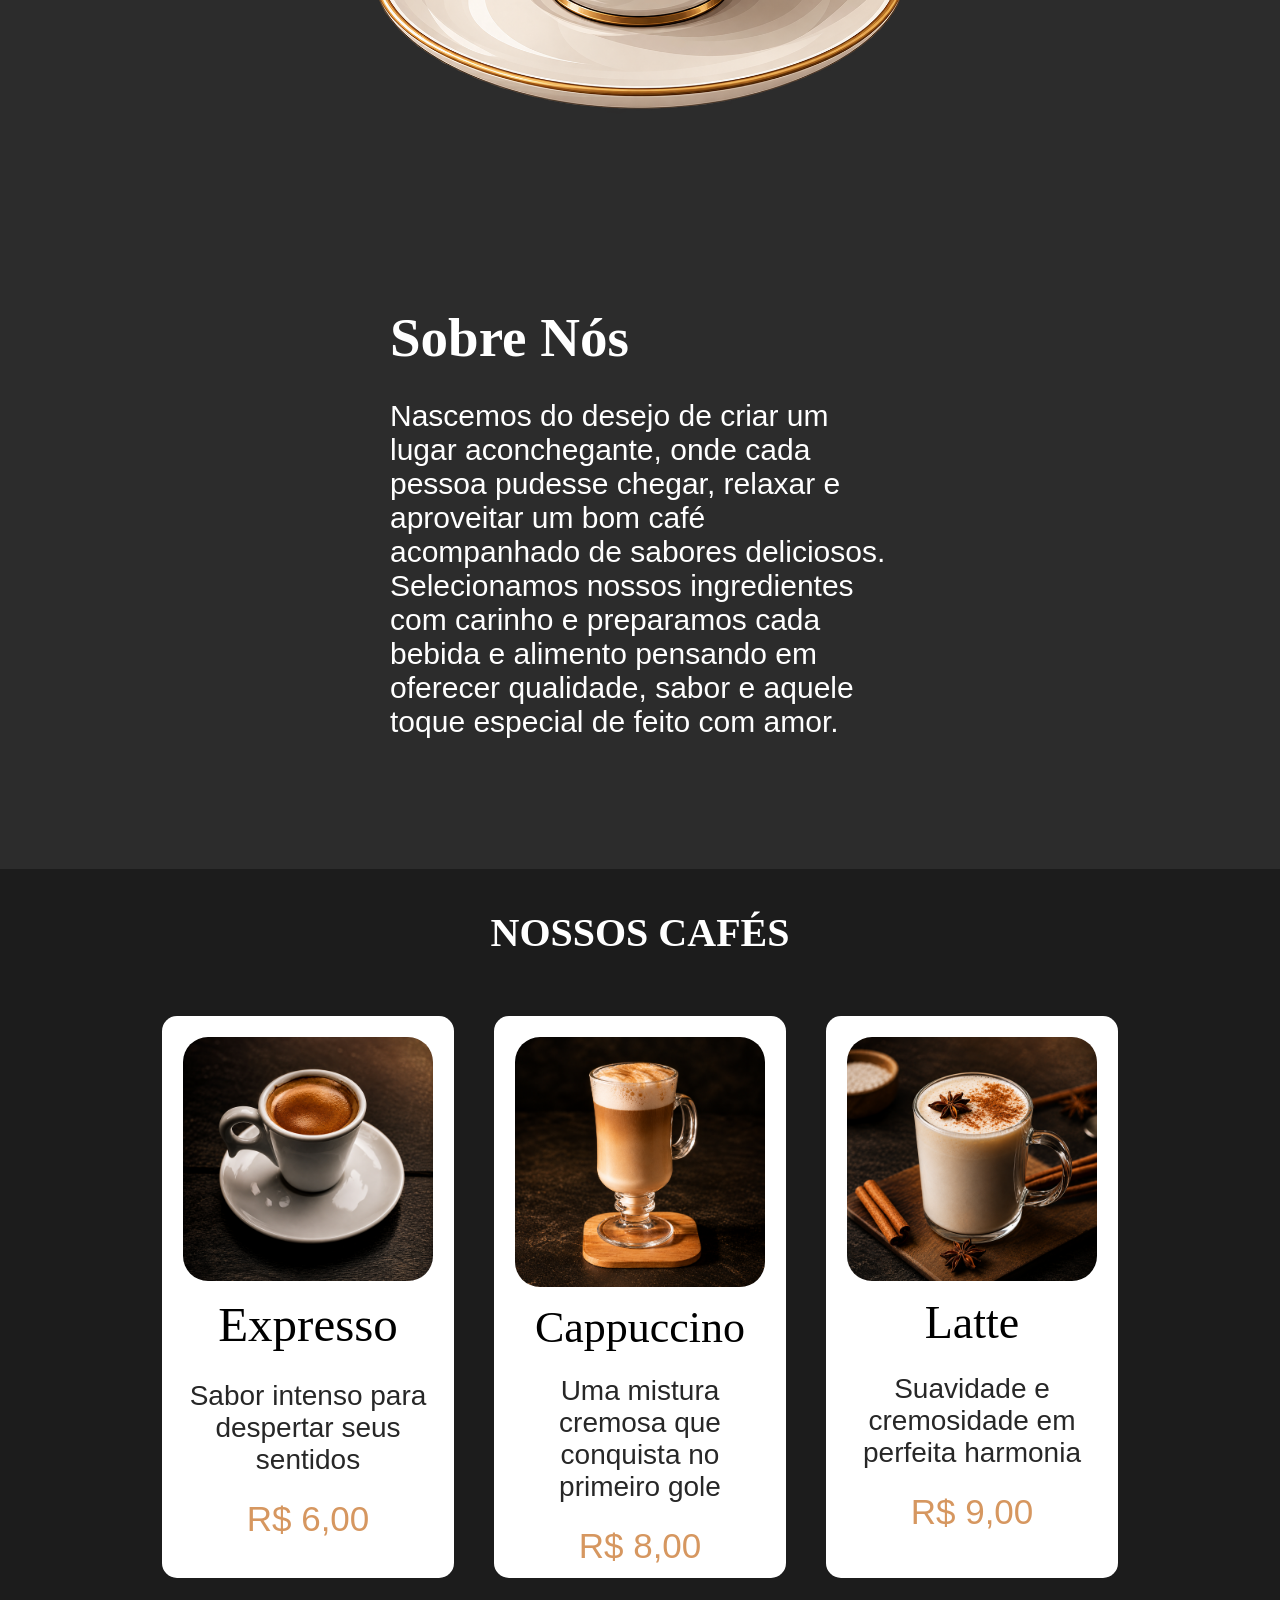
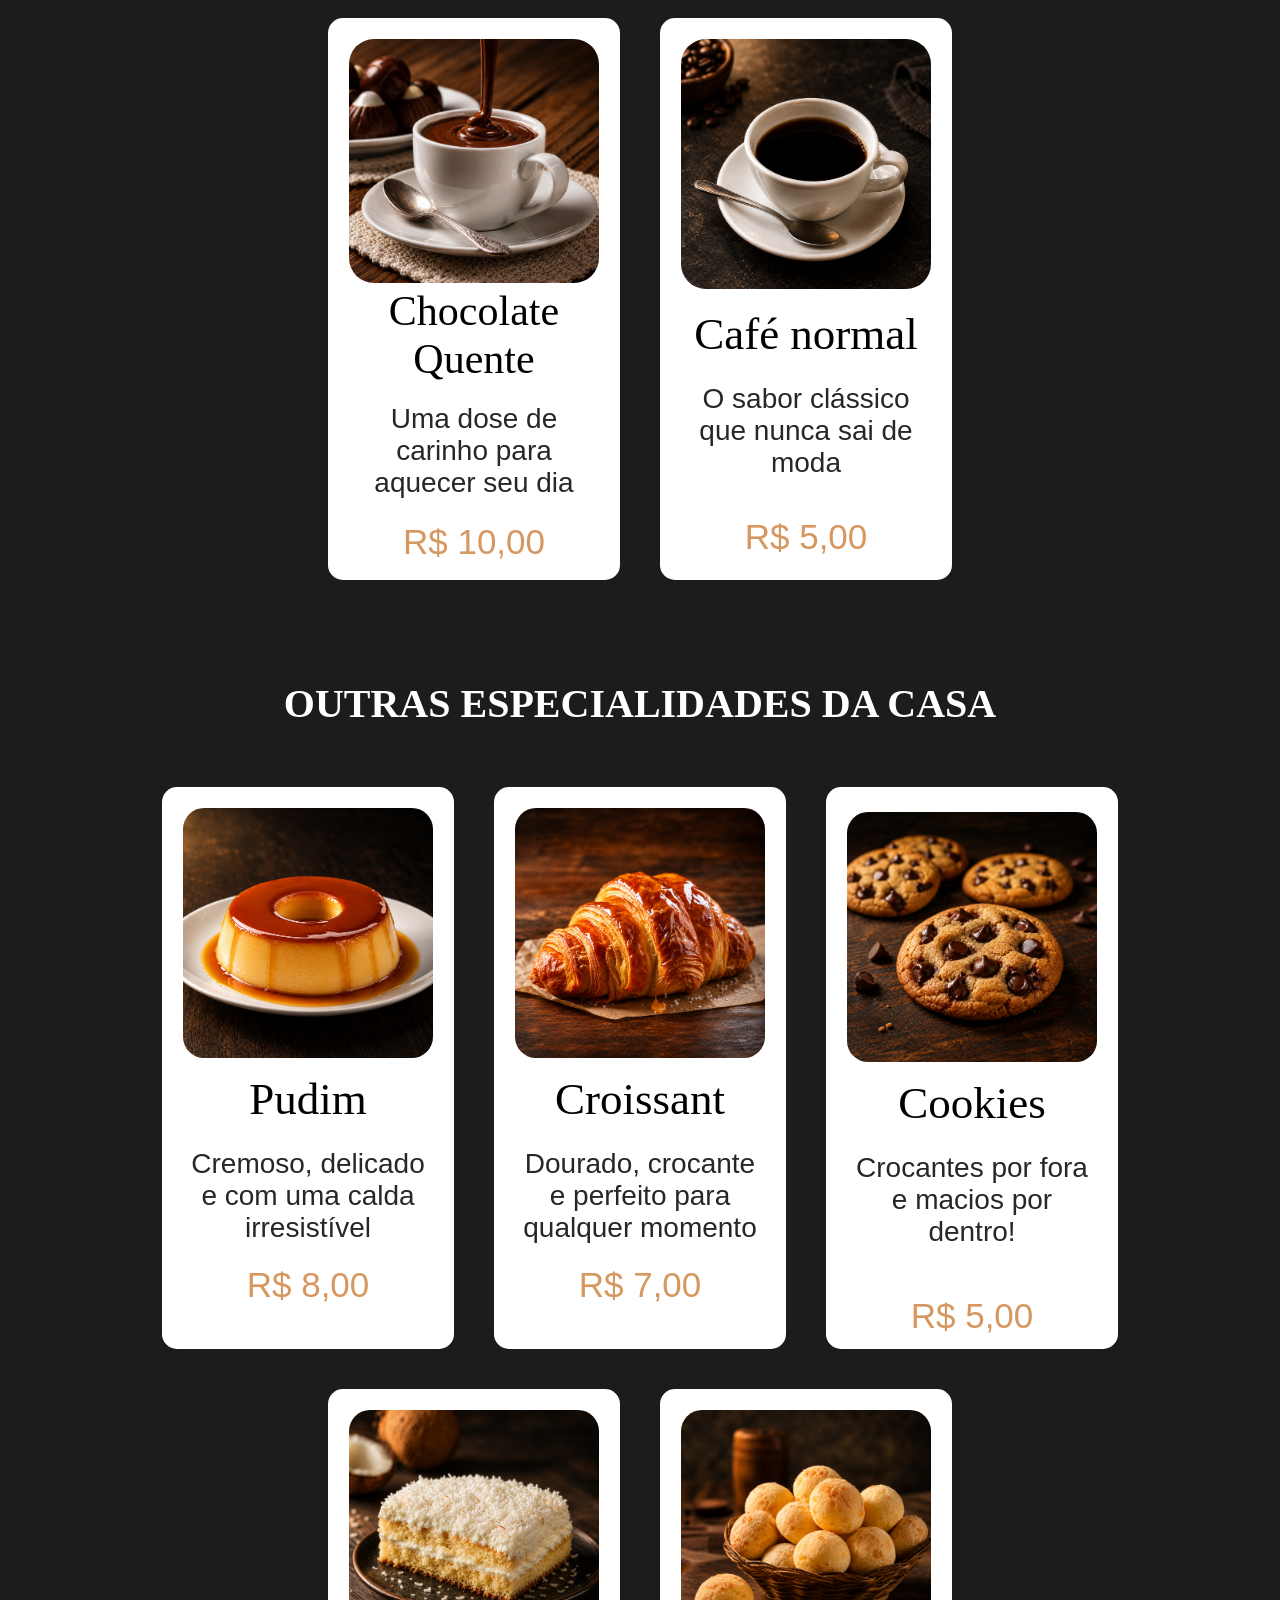
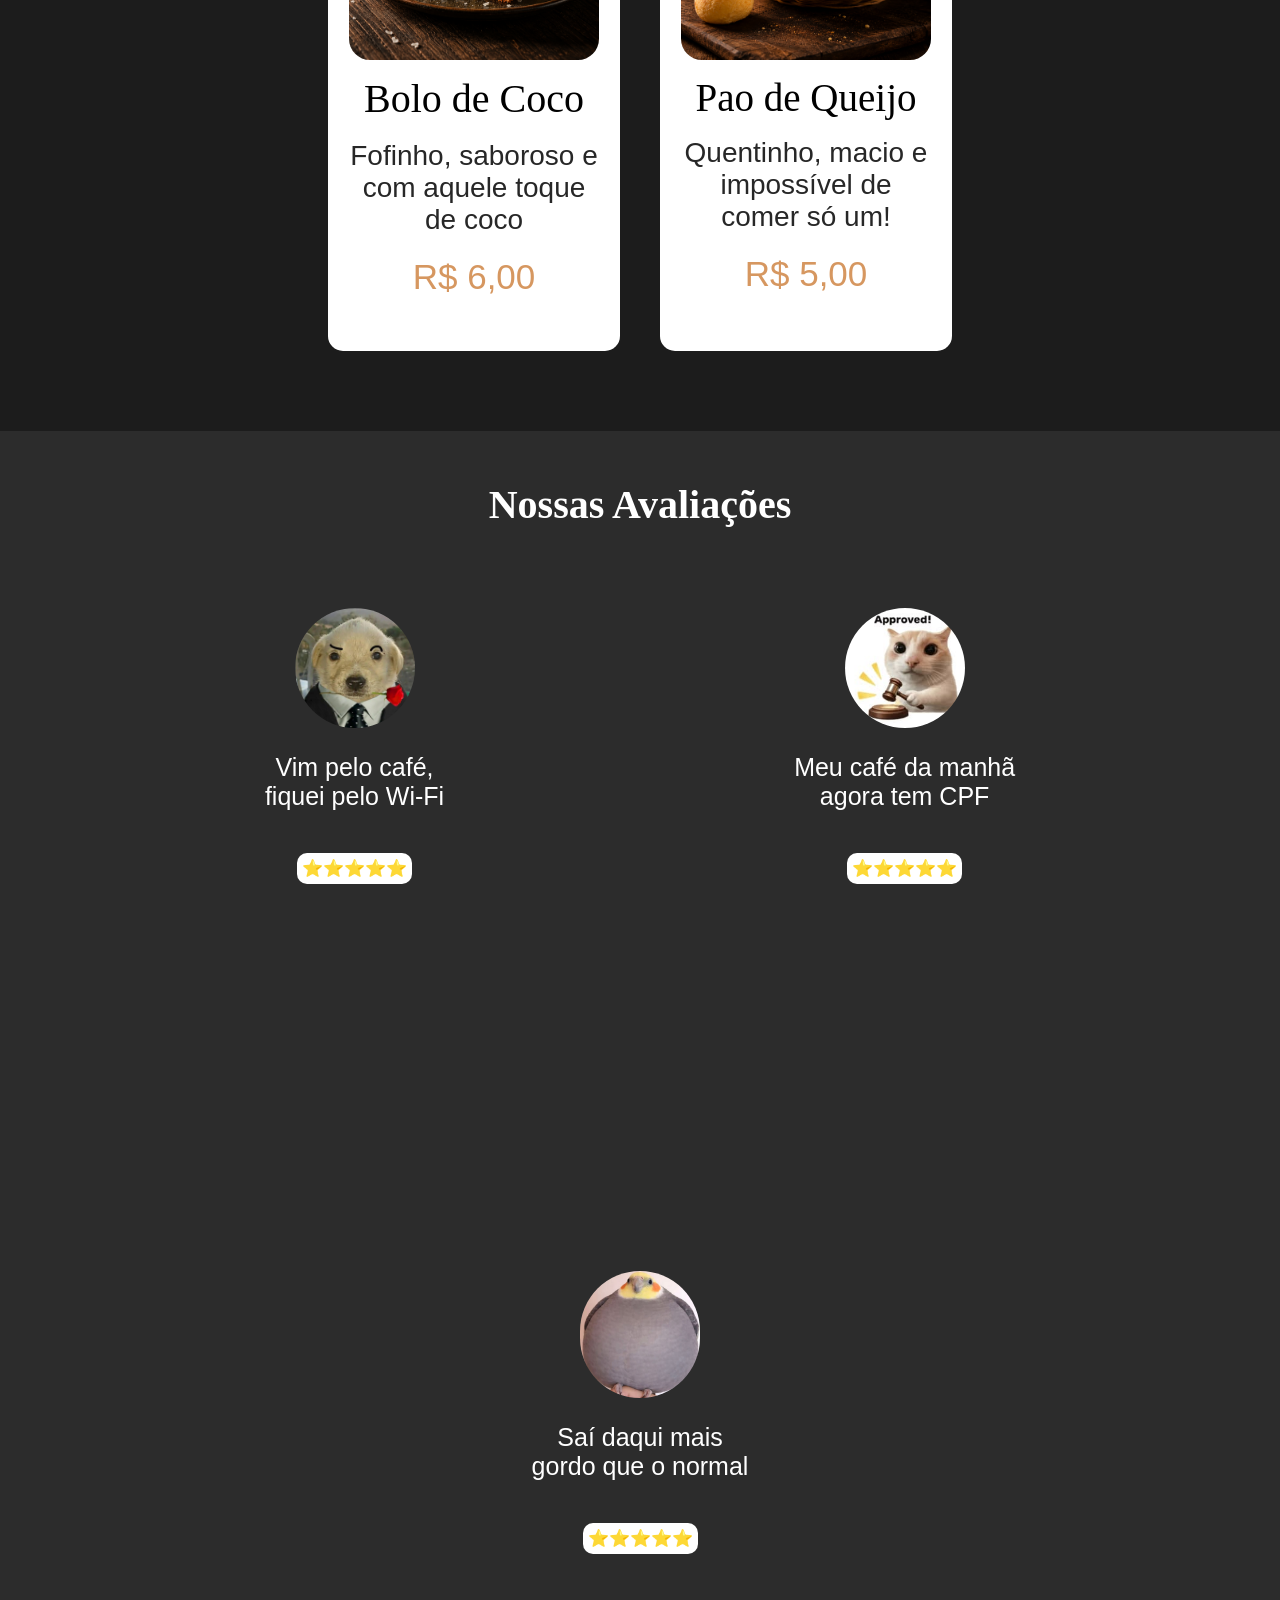
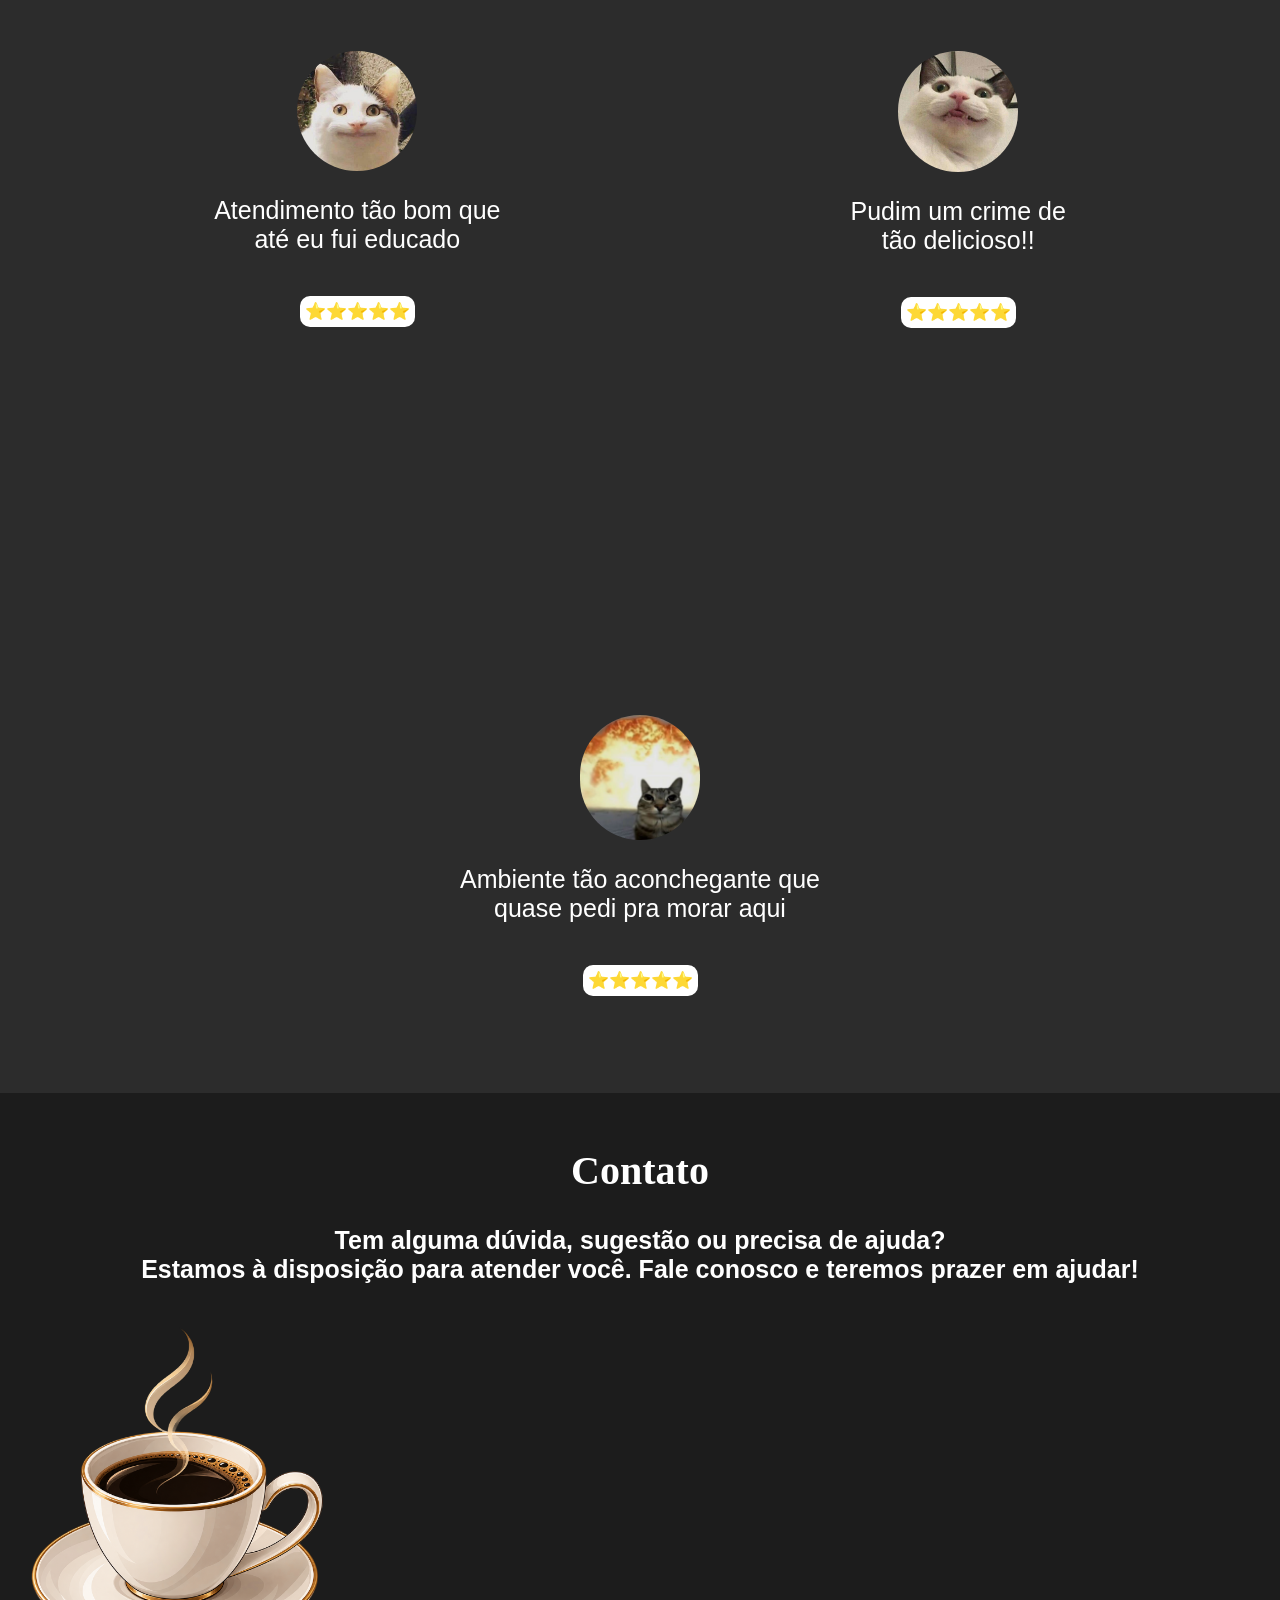
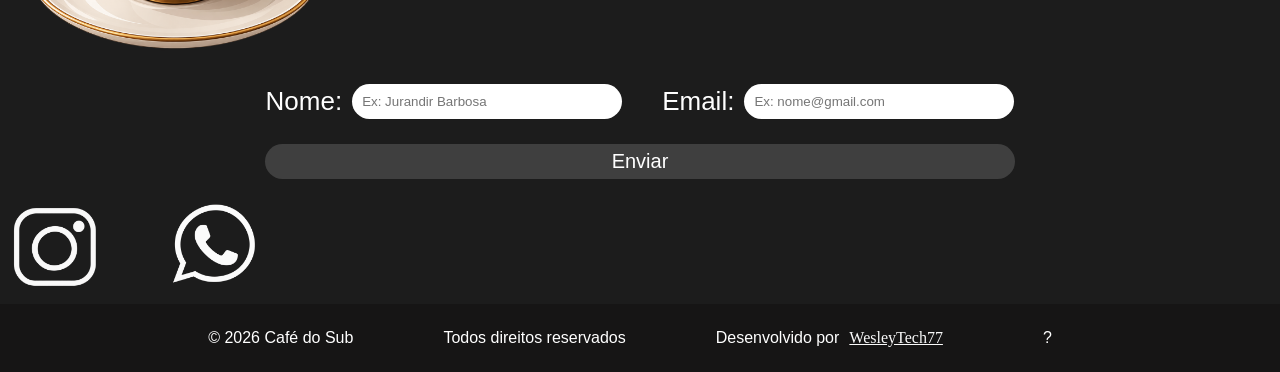
==== commit 40733ece: "Fix HTML encoding and formatting issues" ====
--- a/index.html
+++ b/index.html
@@ -141,7 +141,7 @@
                 </div>
 
                 <div class="sweet-item">
-                    <img class="cho" src="imagem/Cookies.png" alt="cookie">
+                    <img class="cho" src="imagem/cookies.png" alt="cookie">
                     <p class="coo">Cookies</p>
                     <p class="moso">Crocantes por fora e macios por dentro!</p>
                     <p class="val4">R$ 5,00</p>
@@ -265,7 +265,7 @@
 
         <div class="otat">
 
-            <a href="https://www.instagram.com/wesley_reis.7/" target="_blank">
+            <a href="https://www.instagram.com/" target="_blank">
                 <img src="imagem/icone-inta.png" alt="instagram" class="instagram-normal">
                 <img class="instagram-hover" src="imagem/instagram-preto.png" alt="">
             </a>
@@ -295,4 +295,4 @@
     </footer>
 
 </body>
-</html>+</html>
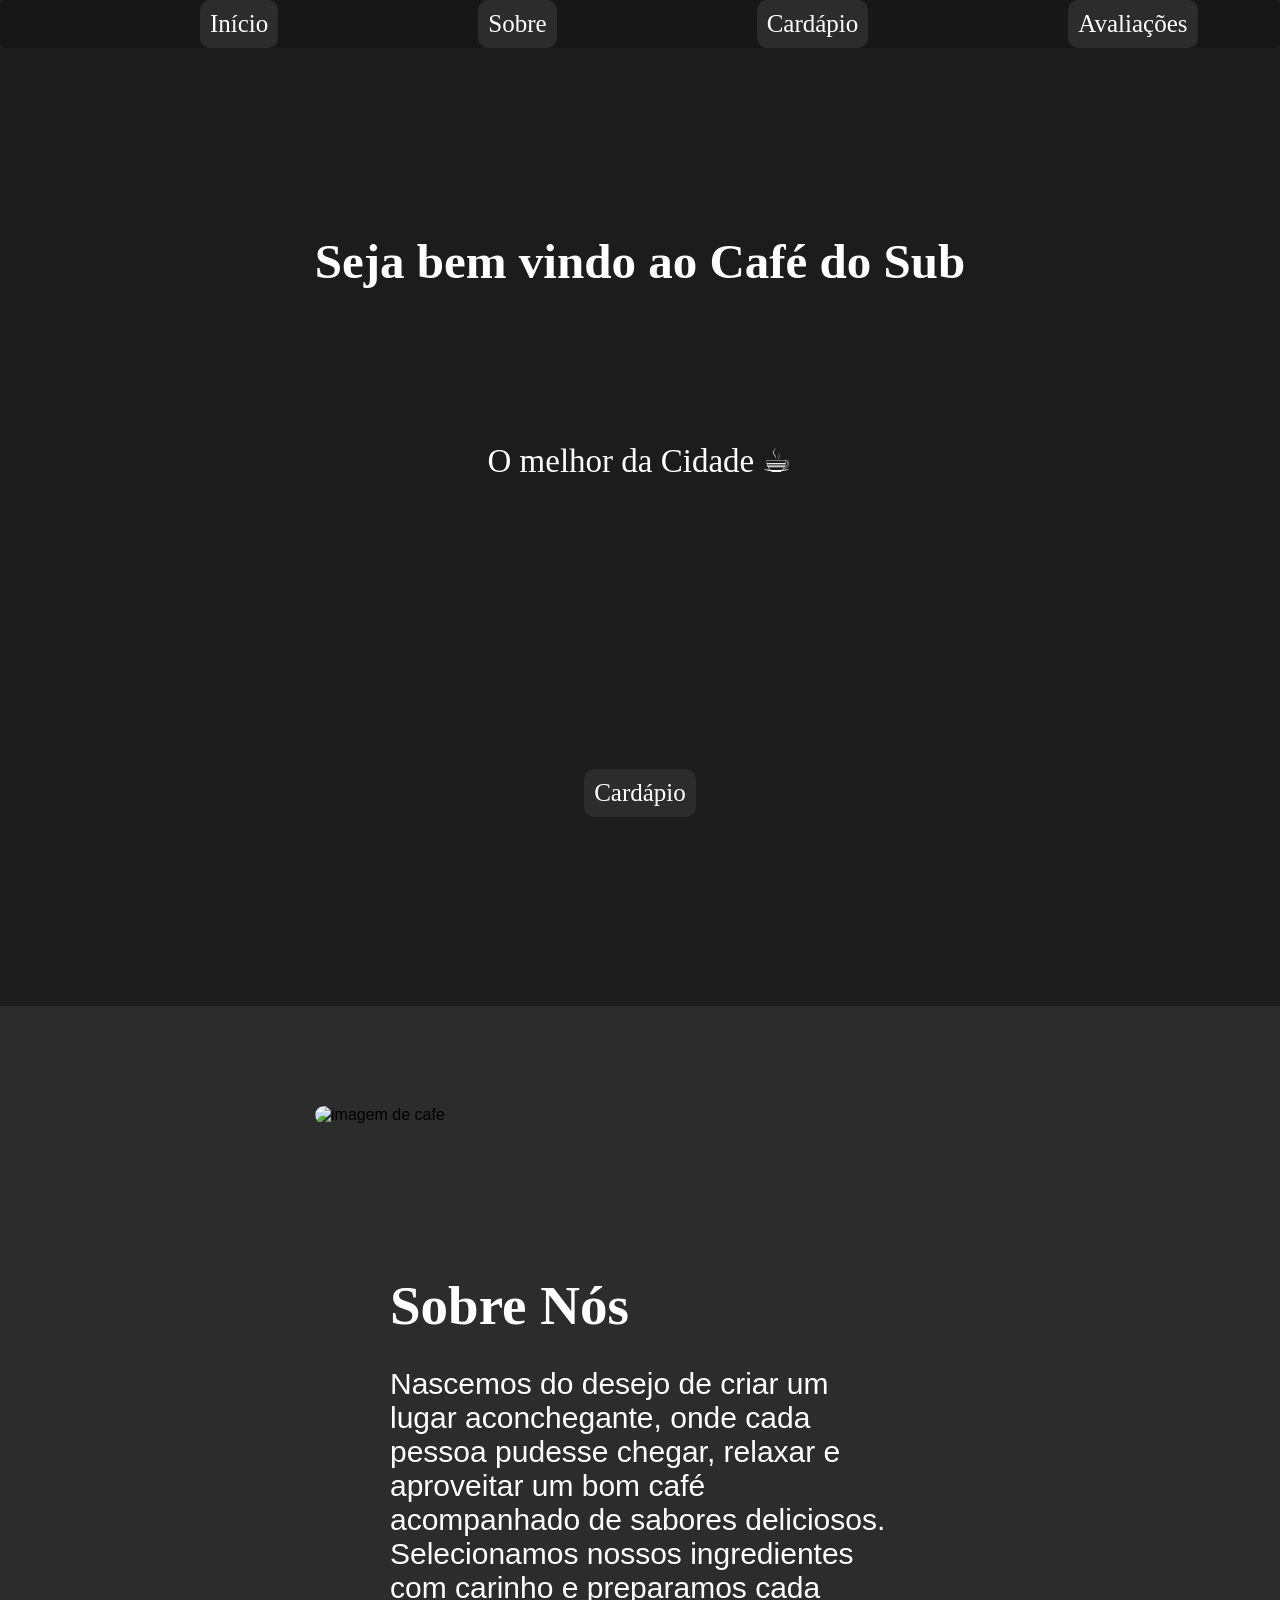
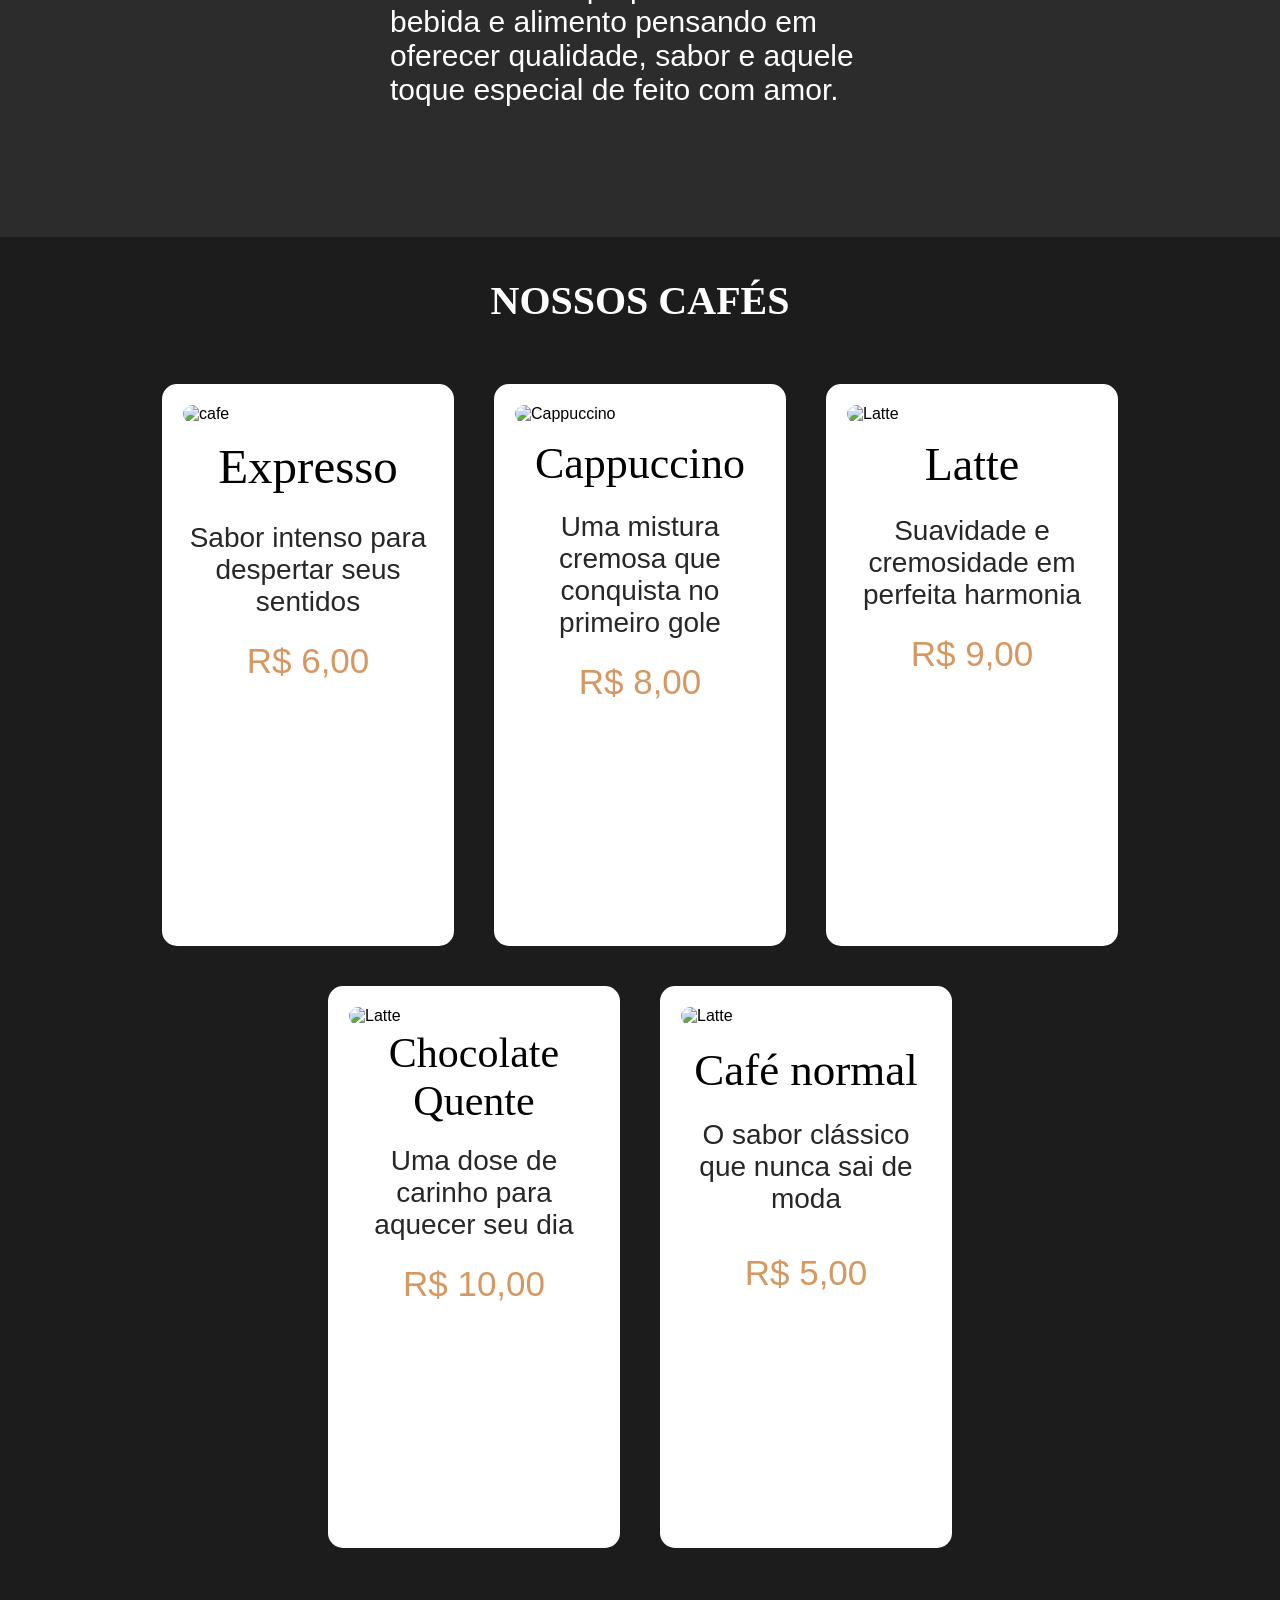
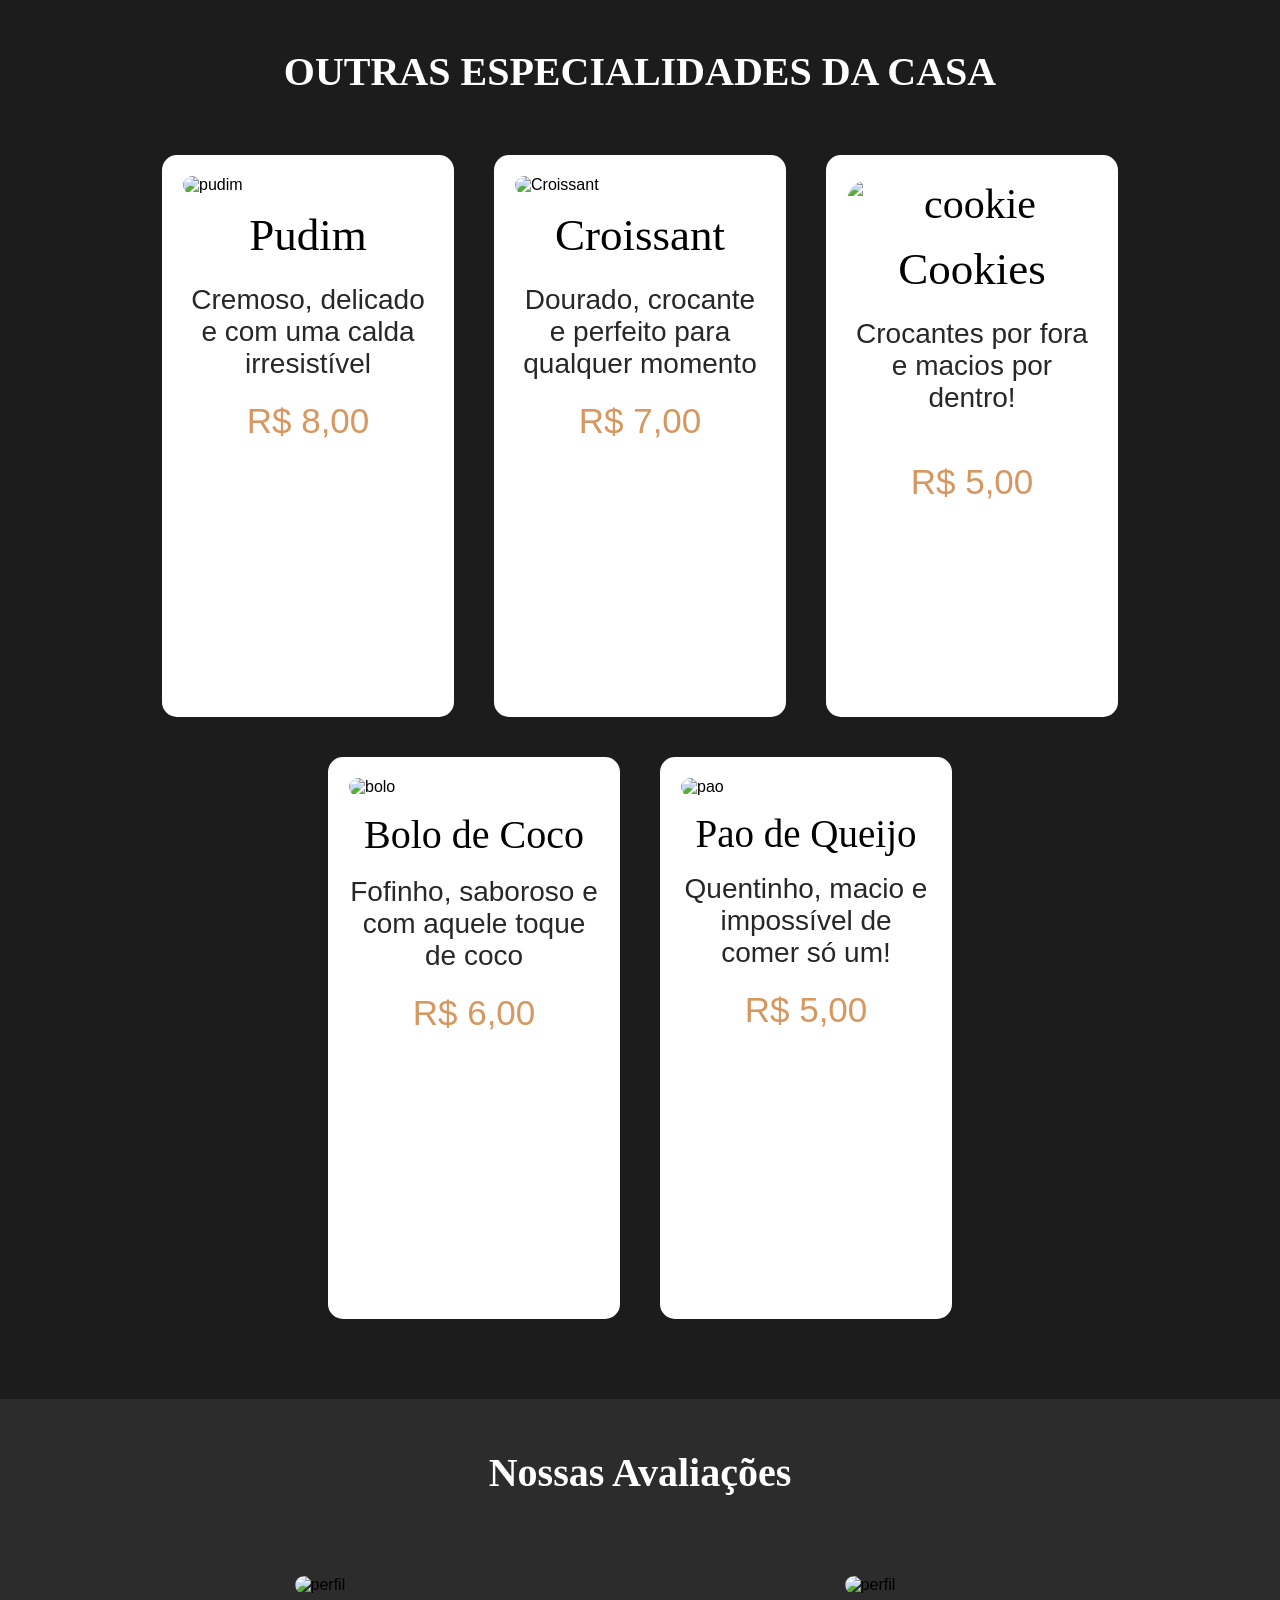
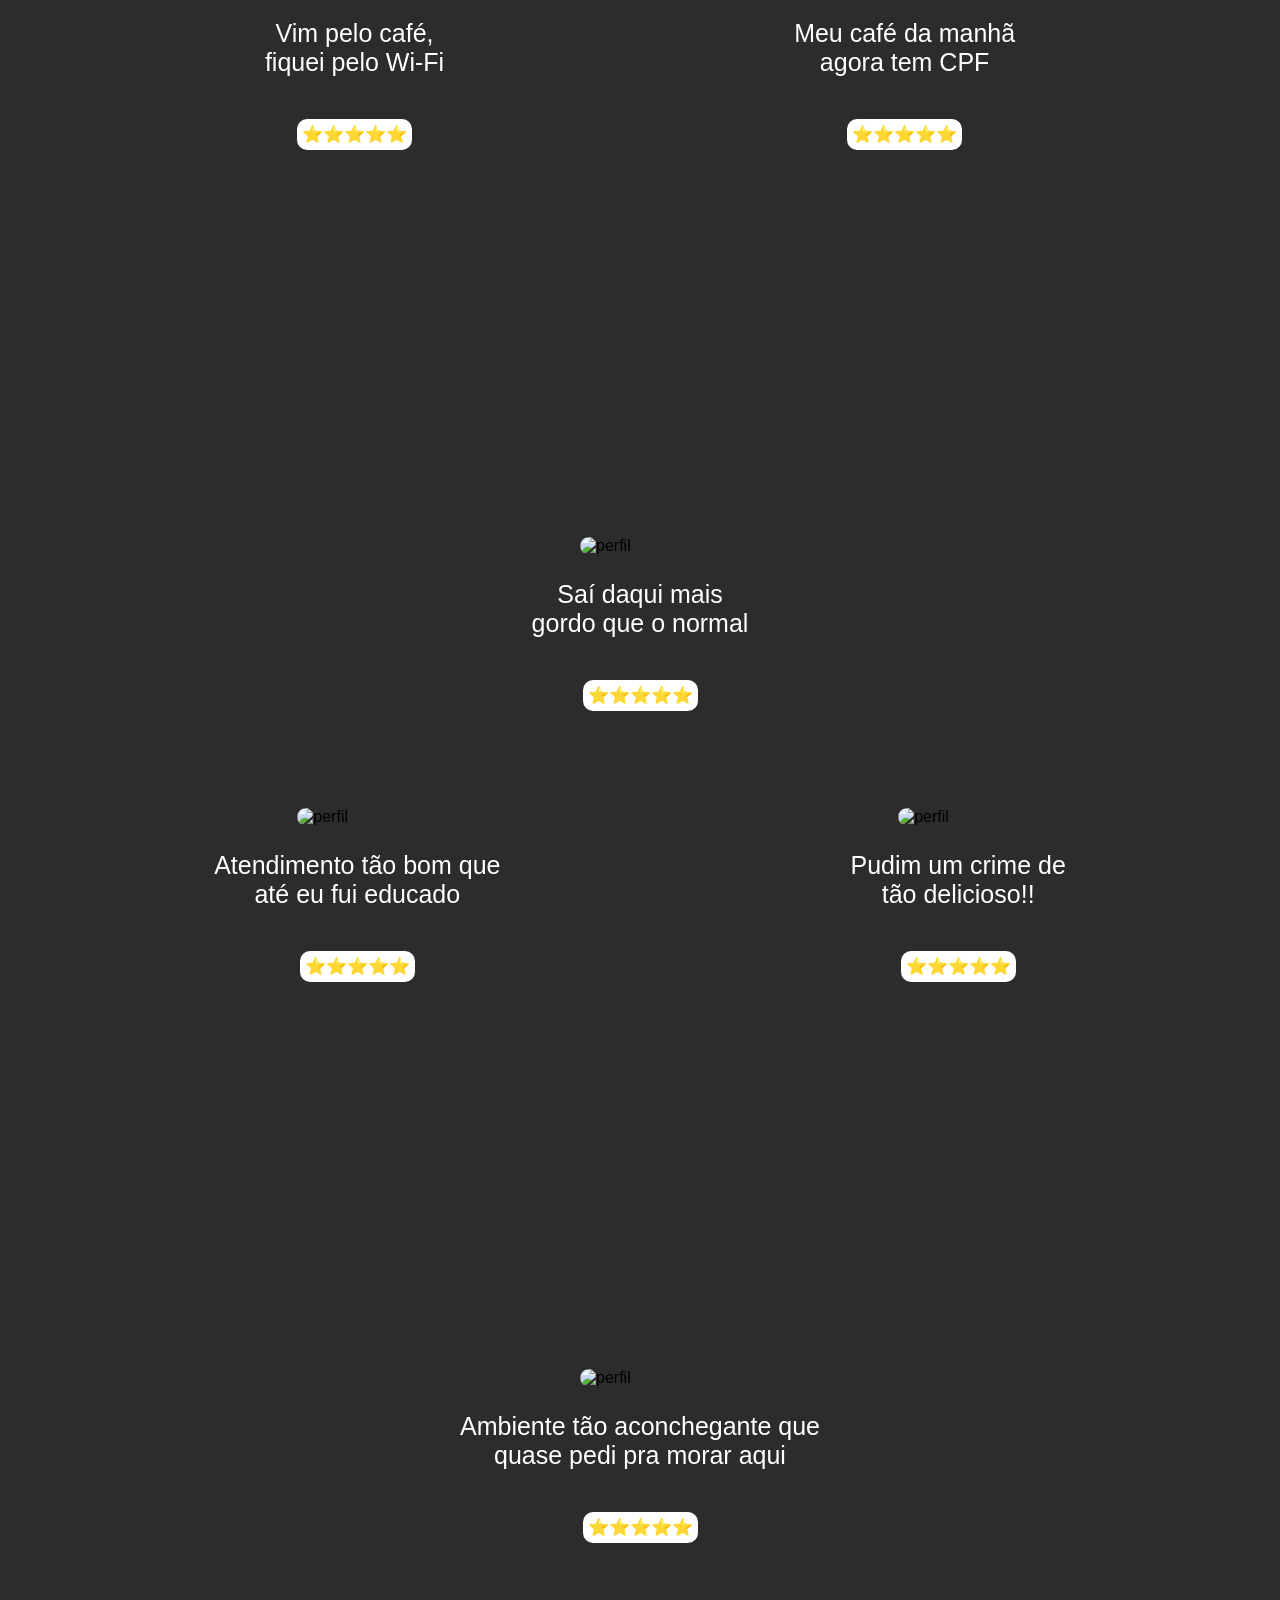
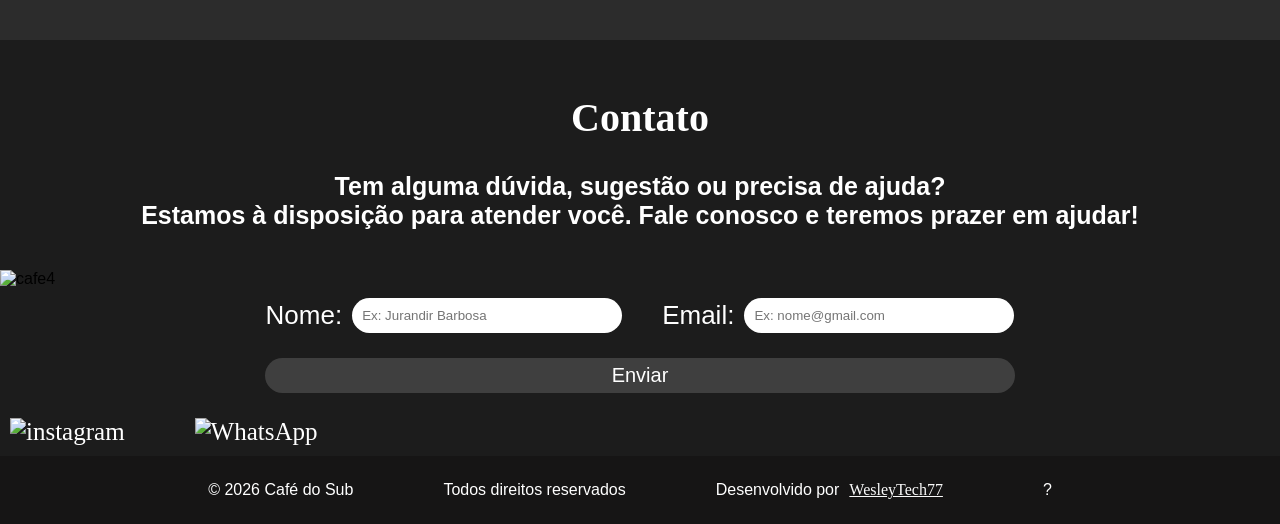
==== commit 9ab315f2: "Add files via upload" ====
--- a/index.html
+++ b/index.html
@@ -148,14 +148,14 @@
                 </div>
 
                 <div class="sweet-item">
-                    <img class="bol" src="imagem/bolo-de-coco.png" alt="cookie">
+                    <img class="bol" src="imagem/bolo-de-coco.png" alt="bolo">
                     <p class="bcoo">Bolo de Coco</p>
                     <p class="moso">Fofinho, saboroso e com aquele toque de coco</p>
                     <p class="val3">R$ 6,00</p>
                 </div>
 
                 <div class="sweet-item">
-                    <img class="pa" src="imagem/pao-de-queijo.png" alt="cookie">
+                    <img class="pa" src="imagem/pao-de-queijo.png" alt="pao">
                     <p class="qui">Pao de Queijo</p>
                     <p class="moso">Quentinho, macio e impossível de comer só um!</p>
                     <p class="val3">R$ 5,00</p>
@@ -295,4 +295,4 @@
     </footer>
 
 </body>
-</html>
+</html>
